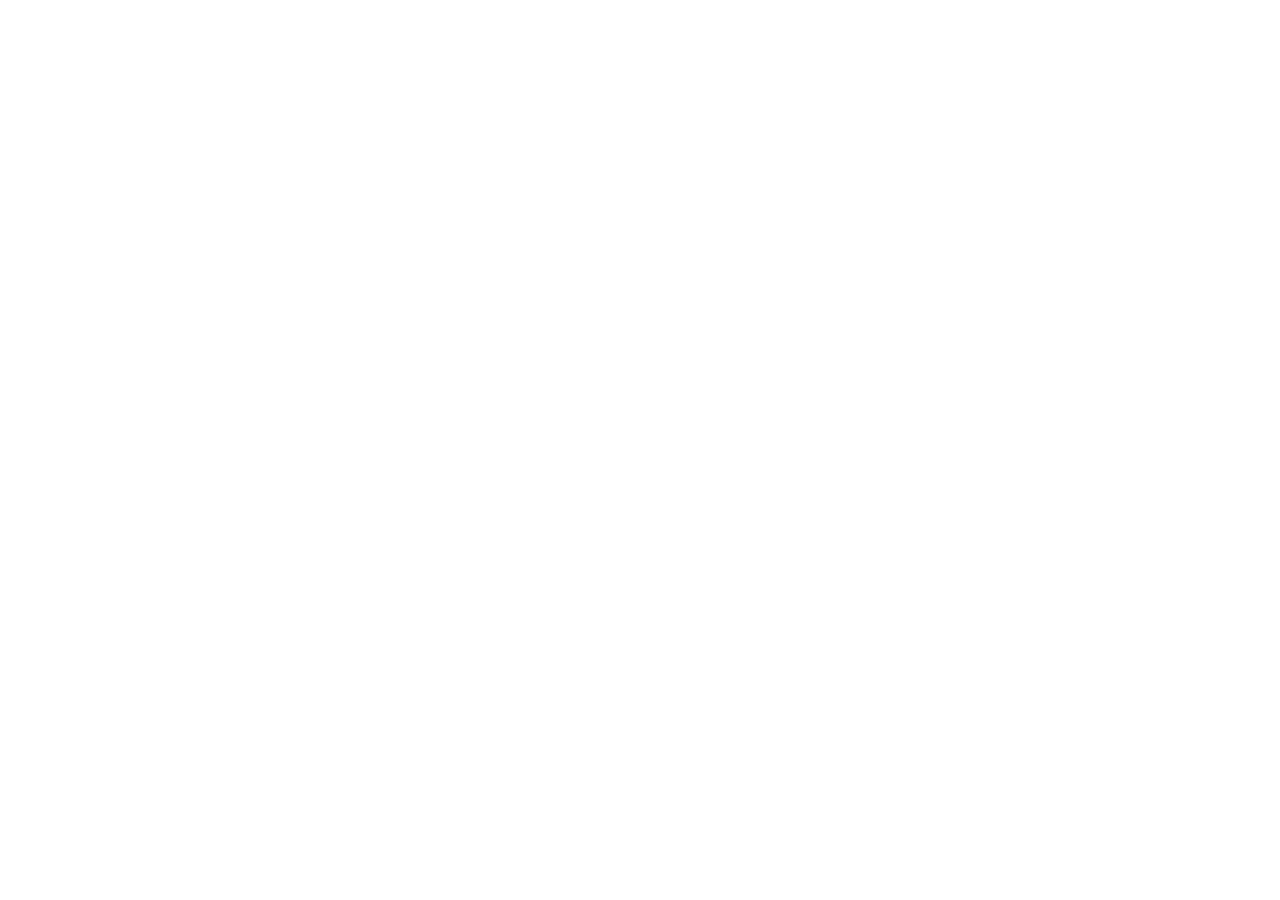
==== Souqly-SPA/index.html @ 8d8c2b0f "Auto-generated commit [ci skip]" ====
<!doctype html>
<html lang="en">
<head>
  <meta charset="utf-8">
  <title>Souqly</title>
  <base href="https://Ahmed-hussen.github.io/TESTGP">
  <meta name="viewport" content="width=device-width, initial-scale=1">
  <link rel="icon" type="image/x-icon" href="favicon.ico">
  <meta charset="UTF-8">

  <!-- Google Font -->
  <link rel="preconnect" href="https://fonts.gstatic.com">
  <style type="text/css">@font-face{font-family:'Almarai';font-style:normal;font-weight:300;font-display:swap;src:url(https://fonts.gstatic.com/s/almarai/v5/tssoApxBaigK_hnnS_anhns.woff) format('woff');}@font-face{font-family:'Almarai';font-style:normal;font-weight:300;font-display:swap;src:url(https://fonts.gstatic.com/s/almarai/v5/tssoApxBaigK_hnnS_antnqWo4z1oXk.woff2) format('woff2');unicode-range:U+0600-06FF, U+200C-200E, U+2010-2011, U+204F, U+2E41, U+FB50-FDFF, U+FE80-FEFC, U+0000-00FF, U+0131, U+0152-0153, U+02BB-02BC, U+02C6, U+02DA, U+02DC, U+2000-206F, U+2074, U+20AC, U+2122, U+2191, U+2193, U+2212, U+2215, U+FEFF, U+FFFD;}</style>  <!-- Css Styles -->
  <link rel="stylesheet" href="assets/css/bootstrap.min.css" type="text/css">
  <link rel="stylesheet" href="assets/css/font-awesome.min.css" type="text/css">
  <link rel="stylesheet" href="assets/css/themify-icons.css" type="text/css">
  <link rel="stylesheet" href="assets/css/elegant-icons.css" type="text/css">
  <link rel="stylesheet" href="assets/css/owl.carousel.min.css" type="text/css">
  <link rel="stylesheet" href="assets/css/nice-select.css" type="text/css">
  <link rel="stylesheet" href="assets/css/jquery-ui.min.css" type="text/css">
  <link rel="stylesheet" href="assets/css/slicknav.min.css" type="text/css">
  <link rel="stylesheet" href="assets/css/style.css" type="text/css">

<link rel="stylesheet" href="styles.7e6ecab0641d429985f8.css"></head>
<body>
  <div id="preloder">
    <div class="loader"></div>
</div>

  <app-root></app-root>



      <!-- Js Plugins -->
      <script src="assets/js/jquery-3.3.1.min.js"></script>
      <script src="assets/js/bootstrap.min.js"></script>
      <script src="assets/js/jquery-ui.min.js"></script>
      <script src="assets/js/jquery.countdown.min.js"></script>
      <script src="assets/js/jquery.nice-select.min.js"></script>
      <script src="assets/js/jquery.zoom.min.js"></script>
      <script src="assets/js/jquery.dd.min.js"></script>
      <script src="assets/js/jquery.slicknav.js"></script>
      <script src="assets/js/owl.carousel.min.js"></script>
      <script src="assets/js/main.js"></script>

<script src="runtime-es2015.a4dadbc03350107420a4.js" type="module"></script><script src="runtime-es5.a4dadbc03350107420a4.js" nomodule="" defer=""></script><script src="polyfills-es5.f86b6e64b346708f5b29.js" nomodule="" defer=""></script><script src="polyfills-es2015.387d40c09b6078570d9c.js" type="module"></script><script src="scripts.671617f0b93e0e3b26b5.js" defer=""></script><script src="main-es2015.150c7a10411a22633ca9.js" type="module"></script><script src="main-es5.150c7a10411a22633ca9.js" nomodule="" defer=""></script></body>
</html>
---- Souqly-SPA/assets/css/themify-icons.css ----
@font-face {
	font-family: 'themify';
	src:url('../fonts/themify.eot?-fvbane');
	src:url('../fonts/themify.eot?#iefix-fvbane') format('embedded-opentype'),
		url('../fonts/themify.woff?-fvbane') format('woff'),
		url('../fonts/themify.ttf?-fvbane') format('truetype'),
		url('../fonts/themify.svg?-fvbane#themify') format('svg');
	font-weight: normal;
	font-style: normal;
}

[class^="ti-"], [class*=" ti-"] {
	font-family: 'themify';
	speak: none;
	font-style: normal;
	font-weight: normal;
	font-variant: normal;
	text-transform: none;
	line-height: 1;

	/* Better Font Rendering =========== */
	-webkit-font-smoothing: antialiased;
	-moz-osx-font-smoothing: grayscale;
}

.ti-wand:before {
	content: "\e600";
}
.ti-volume:before {
	content: "\e601";
}
.ti-user:before {
	content: "\e602";
}
.ti-unlock:before {
	content: "\e603";
}
.ti-unlink:before {
	content: "\e604";
}
.ti-trash:before {
	content: "\e605";
}
.ti-thought:before {
	content: "\e606";
}
.ti-target:before {
	content: "\e607";
}
.ti-tag:before {
	content: "\e608";
}
.ti-tablet:before {
	content: "\e609";
}
.ti-star:before {
	content: "\e60a";
}
.ti-spray:before {
	content: "\e60b";
}
.ti-signal:before {
	content: "\e60c";
}
.ti-shopping-cart:before {
	content: "\e60d";
}
.ti-shopping-cart-full:before {
	content: "\e60e";
}
.ti-settings:before {
	content: "\e60f";
}
.ti-search:before {
	content: "\e610";
}
.ti-zoom-in:before {
	content: "\e611";
}
.ti-zoom-out:before {
	content: "\e612";
}
.ti-cut:before {
	content: "\e613";
}
.ti-ruler:before {
	content: "\e614";
}
.ti-ruler-pencil:before {
	content: "\e615";
}
.ti-ruler-alt:before {
	content: "\e616";
}
.ti-bookmark:before {
	content: "\e617";
}
.ti-bookmark-alt:before {
	content: "\e618";
}
.ti-reload:before {
	content: "\e619";
}
.ti-plus:before {
	content: "\e61a";
}
.ti-pin:before {
	content: "\e61b";
}
.ti-pencil:before {
	content: "\e61c";
}
.ti-pencil-alt:before {
	content: "\e61d";
}
.ti-paint-roller:before {
	content: "\e61e";
}
.ti-paint-bucket:before {
	content: "\e61f";
}
.ti-na:before {
	content: "\e620";
}
.ti-mobile:before {
	content: "\e621";
}
.ti-minus:before {
	content: "\e622";
}
.ti-medall:before {
	content: "\e623";
}
.ti-medall-alt:before {
	content: "\e624";
}
.ti-marker:before {
	content: "\e625";
}
.ti-marker-alt:before {
	content: "\e626";
}
.ti-arrow-up:before {
	content: "\e627";
}
.ti-arrow-right:before {
	content: "\e628";
}
.ti-arrow-left:before {
	content: "\e629";
}
.ti-arrow-down:before {
	content: "\e62a";
}
.ti-lock:before {
	content: "\e62b";
}
.ti-location-arrow:before {
	content: "\e62c";
}
.ti-link:before {
	content: "\e62d";
}
.ti-layout:before {
	content: "\e62e";
}
.ti-layers:before {
	content: "\e62f";
}
.ti-layers-alt:before {
	content: "\e630";
}
.ti-key:before {
	content: "\e631";
}
.ti-import:before {
	content: "\e632";
}
.ti-image:before {
	content: "\e633";
}
.ti-heart:before {
	content: "\e634";
}
.ti-heart-broken:before {
	content: "\e635";
}
.ti-hand-stop:before {
	content: "\e636";
}
.ti-hand-open:before {
	content: "\e637";
}
.ti-hand-drag:before {
	content: "\e638";
}
.ti-folder:before {
	content: "\e639";
}
.ti-flag:before {
	content: "\e63a";
}
.ti-flag-alt:before {
	content: "\e63b";
}
.ti-flag-alt-2:before {
	content: "\e63c";
}
.ti-eye:before {
	content: "\e63d";
}
.ti-export:before {
	content: "\e63e";
}
.ti-exchange-vertical:before {
	content: "\e63f";
}
.ti-desktop:before {
	content: "\e640";
}
.ti-cup:before {
	content: "\e641";
}
.ti-crown:before {
	content: "\e642";
}
.ti-comments:before {
	content: "\e643";
}
.ti-comment:before {
	content: "\e644";
}
.ti-comment-alt:before {
	content: "\e645";
}
.ti-close:before {
	content: "\e646";
}
.ti-clip:before {
	content: "\e647";
}
.ti-angle-up:before {
	content: "\e648";
}
.ti-angle-right:before {
	content: "\e649";
}
.ti-angle-left:before {
	content: "\e64a";
}
.ti-angle-down:before {
	content: "\e64b";
}
.ti-check:before {
	content: "\e64c";
}
.ti-check-box:before {
	content: "\e64d";
}
.ti-camera:before {
	content: "\e64e";
}
.ti-announcement:before {
	content: "\e64f";
}
.ti-brush:before {
	content: "\e650";
}
.ti-briefcase:before {
	content: "\e651";
}
.ti-bolt:before {
	content: "\e652";
}
.ti-bolt-alt:before {
	content: "\e653";
}
.ti-blackboard:before {
	content: "\e654";
}
.ti-bag:before {
	content: "\e655";
}
.ti-move:before {
	content: "\e656";
}
.ti-arrows-vertical:before {
	content: "\e657";
}
.ti-arrows-horizontal:before {
	content: "\e658";
}
.ti-fullscreen:before {
	content: "\e659";
}
.ti-arrow-top-right:before {
	content: "\e65a";
}
.ti-arrow-top-left:before {
	content: "\e65b";
}
.ti-arrow-circle-up:before {
	content: "\e65c";
}
.ti-arrow-circle-right:before {
	content: "\e65d";
}
.ti-arrow-circle-left:before {
	content: "\e65e";
}
.ti-arrow-circle-down:before {
	content: "\e65f";
}
.ti-angle-double-up:before {
	content: "\e660";
}
.ti-angle-double-right:before {
	content: "\e661";
}
.ti-angle-double-left:before {
	content: "\e662";
}
.ti-angle-double-down:before {
	content: "\e663";
}
.ti-zip:before {
	content: "\e664";
}
.ti-world:before {
	content: "\e665";
}
.ti-wheelchair:before {
	content: "\e666";
}
.ti-view-list:before {
	content: "\e667";
}
.ti-view-list-alt:before {
	content: "\e668";
}
.ti-view-grid:before {
	content: "\e669";
}
.ti-uppercase:before {
	content: "\e66a";
}
.ti-upload:before {
	content: "\e66b";
}
.ti-underline:before {
	content: "\e66c";
}
.ti-truck:before {
	content: "\e66d";
}
.ti-timer:before {
	content: "\e66e";
}
.ti-ticket:before {
	content: "\e66f";
}
.ti-thumb-up:before {
	content: "\e670";
}
.ti-thumb-down:before {
	content: "\e671";
}
.ti-text:before {
	content: "\e672";
}
.ti-stats-up:before {
	content: "\e673";
}
.ti-stats-down:before {
	content: "\e674";
}
.ti-split-v:before {
	content: "\e675";
}
.ti-split-h:before {
	content: "\e676";
}
.ti-smallcap:before {
	content: "\e677";
}
.ti-shine:before {
	content: "\e678";
}
.ti-shift-right:before {
	content: "\e679";
}
.ti-shift-left:before {
	content: "\e67a";
}
.ti-shield:before {
	content: "\e67b";
}
.ti-notepad:before {
	content: "\e67c";
}
.ti-server:before {
	content: "\e67d";
}
.ti-quote-right:before {
	content: "\e67e";
}
.ti-quote-left:before {
	content: "\e67f";
}
.ti-pulse:before {
	content: "\e680";
}
.ti-printer:before {
	content: "\e681";
}
.ti-power-off:before {
	content: "\e682";
}
.ti-plug:before {
	content: "\e683";
}
.ti-pie-chart:before {
	content: "\e684";
}
.ti-paragraph:before {
	content: "\e685";
}
.ti-panel:before {
	content: "\e686";
}
.ti-package:before {
	content: "\e687";
}
.ti-music:before {
	content: "\e688";
}
.ti-music-alt:before {
	content: "\e689";
}
.ti-mouse:before {
	content: "\e68a";
}
.ti-mouse-alt:before {
	content: "\e68b";
}
.ti-money:before {
	content: "\e68c";
}
.ti-microphone:before {
	content: "\e68d";
}
.ti-menu:before {
	content: "\e68e";
}
.ti-menu-alt:before {
	content: "\e68f";
}
.ti-map:before {
	content: "\e690";
}
.ti-map-alt:before {
	content: "\e691";
}
.ti-loop:before {
	content: "\e692";
}
.ti-location-pin:before {
	content: "\e693";
}
.ti-list:before {
	content: "\e694";
}
.ti-light-bulb:before {
	content: "\e695";
}
.ti-Italic:before {
	content: "\e696";
}
.ti-info:before {
	content: "\e697";
}
.ti-infinite:before {
	content: "\e698";
}
.ti-id-badge:before {
	content: "\e699";
}
.ti-hummer:before {
	content: "\e69a";
}
.ti-home:before {
	content: "\e69b";
}
.ti-help:before {
	content: "\e69c";
}
.ti-headphone:before {
	content: "\e69d";
}
.ti-harddrives:before {
	content: "\e69e";
}
.ti-harddrive:before {
	content: "\e69f";
}
.ti-gift:before {
	content: "\e6a0";
}
.ti-game:before {
	content: "\e6a1";
}
.ti-filter:before {
	content: "\e6a2";
}
.ti-files:before {
	content: "\e6a3";
}
.ti-file:before {
	content: "\e6a4";
}
.ti-eraser:before {
	content: "\e6a5";
}
.ti-envelope:before {
	content: "\e6a6";
}
.ti-download:before {
	content: "\e6a7";
}
.ti-direction:before {
	content: "\e6a8";
}
.ti-direction-alt:before {
	content: "\e6a9";
}
.ti-dashboard:before {
	content: "\e6aa";
}
.ti-control-stop:before {
	content: "\e6ab";
}
.ti-control-shuffle:before {
	content: "\e6ac";
}
.ti-control-play:before {
	content: "\e6ad";
}
.ti-control-pause:before {
	content: "\e6ae";
}
.ti-control-forward:before {
	content: "\e6af";
}
.ti-control-backward:before {
	content: "\e6b0";
}
.ti-cloud:before {
	content: "\e6b1";
}
.ti-cloud-up:before {
	content: "\e6b2";
}
.ti-cloud-down:before {
	content: "\e6b3";
}
.ti-clipboard:before {
	content: "\e6b4";
}
.ti-car:before {
	content: "\e6b5";
}
.ti-calendar:before {
	content: "\e6b6";
}
.ti-book:before {
	content: "\e6b7";
}
.ti-bell:before {
	content: "\e6b8";
}
.ti-basketball:before {
	content: "\e6b9";
}
.ti-bar-chart:before {
	content: "\e6ba";
}
.ti-bar-chart-alt:before {
	content: "\e6bb";
}
.ti-back-right:before {
	content: "\e6bc";
}
.ti-back-left:before {
	content: "\e6bd";
}
.ti-arrows-corner:before {
	content: "\e6be";
}
.ti-archive:before {
	content: "\e6bf";
}
.ti-anchor:before {
	content: "\e6c0";
}
.ti-align-right:before {
	content: "\e6c1";
}
.ti-align-left:before {
	content: "\e6c2";
}
.ti-align-justify:before {
	content: "\e6c3";
}
.ti-align-center:before {
	content: "\e6c4";
}
.ti-alert:before {
	content: "\e6c5";
}
.ti-alarm-clock:before {
	content: "\e6c6";
}
.ti-agenda:before {
	content: "\e6c7";
}
.ti-write:before {
	content: "\e6c8";
}
.ti-window:before {
	content: "\e6c9";
}
.ti-widgetized:before {
	content: "\e6ca";
}
.ti-widget:before {
	content: "\e6cb";
}
.ti-widget-alt:before {
	content: "\e6cc";
}
.ti-wallet:before {
	content: "\e6cd";
}
.ti-video-clapper:before {
	content: "\e6ce";
}
.ti-video-camera:before {
	content: "\e6cf";
}
.ti-vector:before {
	content: "\e6d0";
}
.ti-themify-logo:before {
	content: "\e6d1";
}
.ti-themify-favicon:before {
	content: "\e6d2";
}
.ti-themify-favicon-alt:before {
	content: "\e6d3";
}
.ti-support:before {
	content: "\e6d4";
}
.ti-stamp:before {
	content: "\e6d5";
}
.ti-split-v-alt:before {
	content: "\e6d6";
}
.ti-slice:before {
	content: "\e6d7";
}
.ti-shortcode:before {
	content: "\e6d8";
}
.ti-shift-right-alt:before {
	content: "\e6d9";
}
.ti-shift-left-alt:before {
	content: "\e6da";
}
.ti-ruler-alt-2:before {
	content: "\e6db";
}
.ti-receipt:before {
	content: "\e6dc";
}
.ti-pin2:before {
	content: "\e6dd";
}
.ti-pin-alt:before {
	content: "\e6de";
}
.ti-pencil-alt2:before {
	content: "\e6df";
}
.ti-palette:before {
	content: "\e6e0";
}
.ti-more:before {
	content: "\e6e1";
}
.ti-more-alt:before {
	content: "\e6e2";
}
.ti-microphone-alt:before {
	content: "\e6e3";
}
.ti-magnet:before {
	content: "\e6e4";
}
.ti-line-double:before {
	content: "\e6e5";
}
.ti-line-dotted:before {
	content: "\e6e6";
}
.ti-line-dashed:before {
	content: "\e6e7";
}
.ti-layout-width-full:before {
	content: "\e6e8";
}
.ti-layout-width-default:before {
	content: "\e6e9";
}
.ti-layout-width-default-alt:before {
	content: "\e6ea";
}
.ti-layout-tab:before {
	content: "\e6eb";
}
.ti-layout-tab-window:before {
	content: "\e6ec";
}
.ti-layout-tab-v:before {
	content: "\e6ed";
}
.ti-layout-tab-min:before {
	content: "\e6ee";
}
.ti-layout-slider:before {
	content: "\e6ef";
}
.ti-layout-slider-alt:before {
	content: "\e6f0";
}
.ti-layout-sidebar-right:before {
	content: "\e6f1";
}
.ti-layout-sidebar-none:before {
	content: "\e6f2";
}
.ti-layout-sidebar-left:before {
	content: "\e6f3";
}
.ti-layout-placeholder:before {
	content: "\e6f4";
}
.ti-layout-menu:before {
	content: "\e6f5";
}
.ti-layout-menu-v:before {
	content: "\e6f6";
}
.ti-layout-menu-separated:before {
	content: "\e6f7";
}
.ti-layout-menu-full:before {
	content: "\e6f8";
}
.ti-layout-media-right-alt:before {
	content: "\e6f9";
}
.ti-layout-media-right:before {
	content: "\e6fa";
}
.ti-layout-media-overlay:before {
	content: "\e6fb";
}
.ti-layout-media-overlay-alt:before {
	content: "\e6fc";
}
.ti-layout-media-overlay-alt-2:before {
	content: "\e6fd";
}
.ti-layout-media-left-alt:before {
	content: "\e6fe";
}
.ti-layout-media-left:before {
	content: "\e6ff";
}
.ti-layout-media-center-alt:before {
	content: "\e700";
}
.ti-layout-media-center:before {
	content: "\e701";
}
.ti-layout-list-thumb:before {
	content: "\e702";
}
.ti-layout-list-thumb-alt:before {
	content: "\e703";
}
.ti-layout-list-post:before {
	content: "\e704";
}
.ti-layout-list-large-image:before {
	content: "\e705";
}
.ti-layout-line-solid:before {
	content: "\e706";
}
.ti-layout-grid4:before {
	content: "\e707";
}
.ti-layout-grid3:before {
	content: "\e708";
}
.ti-layout-grid2:before {
	content: "\e709";
}
.ti-layout-grid2-thumb:before {
	content: "\e70a";
}
.ti-layout-cta-right:before {
	content: "\e70b";
}
.ti-layout-cta-left:before {
	content: "\e70c";
}
.ti-layout-cta-center:before {
	content: "\e70d";
}
.ti-layout-cta-btn-right:before {
	content: "\e70e";
}
.ti-layout-cta-btn-left:before {
	content: "\e70f";
}
.ti-layout-column4:before {
	content: "\e710";
}
.ti-layout-column3:before {
	content: "\e711";
}
.ti-layout-column2:before {
	content: "\e712";
}
.ti-layout-accordion-separated:before {
	content: "\e713";
}
.ti-layout-accordion-merged:before {
	content: "\e714";
}
.ti-layout-accordion-list:before {
	content: "\e715";
}
.ti-ink-pen:before {
	content: "\e716";
}
.ti-info-alt:before {
	content: "\e717";
}
.ti-help-alt:before {
	content: "\e718";
}
.ti-headphone-alt:before {
	content: "\e719";
}
.ti-hand-point-up:before {
	content: "\e71a";
}
.ti-hand-point-right:before {
	content: "\e71b";
}
.ti-hand-point-left:before {
	content: "\e71c";
}
.ti-hand-point-down:before {
	content: "\e71d";
}
.ti-gallery:before {
	content: "\e71e";
}
.ti-face-smile:before {
	content: "\e71f";
}
.ti-face-sad:before {
	content: "\e720";
}
.ti-credit-card:before {
	content: "\e721";
}
.ti-control-skip-forward:before {
	content: "\e722";
}
.ti-control-skip-backward:before {
	content: "\e723";
}
.ti-control-record:before {
	content: "\e724";
}
.ti-control-eject:before {
	content: "\e725";
}
.ti-comments-smiley:before {
	content: "\e726";
}
.ti-brush-alt:before {
	content: "\e727";
}
.ti-youtube:before {
	content: "\e728";
}
.ti-vimeo:before {
	content: "\e729";
}
.ti-twitter:before {
	content: "\e72a";
}
.ti-time:before {
	content: "\e72b";
}
.ti-tumblr:before {
	content: "\e72c";
}
.ti-skype:before {
	content: "\e72d";
}
.ti-share:before {
	content: "\e72e";
}
.ti-share-alt:before {
	content: "\e72f";
}
.ti-rocket:before {
	content: "\e730";
}
.ti-pinterest:before {
	content: "\e731";
}
.ti-new-window:before {
	content: "\e732";
}
.ti-microsoft:before {
	content: "\e733";
}
.ti-list-ol:before {
	content: "\e734";
}
.ti-linkedin:before {
	content: "\e735";
}
.ti-layout-sidebar-2:before {
	content: "\e736";
}
.ti-layout-grid4-alt:before {
	content: "\e737";
}
.ti-layout-grid3-alt:before {
	content: "\e738";
}
.ti-layout-grid2-alt:before {
	content: "\e739";
}
.ti-layout-column4-alt:before {
	content: "\e73a";
}
.ti-layout-column3-alt:before {
	content: "\e73b";
}
.ti-layout-column2-alt:before {
	content: "\e73c";
}
.ti-instagram:before {
	content: "\e73d";
}
.ti-google:before {
	content: "\e73e";
}
.ti-github:before {
	content: "\e73f";
}
.ti-flickr:before {
	content: "\e740";
}
.ti-facebook:before {
	content: "\e741";
}
.ti-dropbox:before {
	content: "\e742";
}
.ti-dribbble:before {
	content: "\e743";
}
.ti-apple:before {
	content: "\e744";
}
.ti-android:before {
	content: "\e745";
}
.ti-save:before {
	content: "\e746";
}
.ti-save-alt:before {
	content: "\e747";
}
.ti-yahoo:before {
	content: "\e748";
}
.ti-wordpress:before {
	content: "\e749";
}
.ti-vimeo-alt:before {
	content: "\e74a";
}
.ti-twitter-alt:before {
	content: "\e74b";
}
.ti-tumblr-alt:before {
	content: "\e74c";
}
.ti-trello:before {
	content: "\e74d";
}
.ti-stack-overflow:before {
	content: "\e74e";
}
.ti-soundcloud:before {
	content: "\e74f";
}
.ti-sharethis:before {
	content: "\e750";
}
.ti-sharethis-alt:before {
	content: "\e751";
}
.ti-reddit:before {
	content: "\e752";
}
.ti-pinterest-alt:before {
	content: "\e753";
}
.ti-microsoft-alt:before {
	content: "\e754";
}
.ti-linux:before {
	content: "\e755";
}
.ti-jsfiddle:before {
	content: "\e756";
}
.ti-joomla:before {
	content: "\e757";
}
.ti-html5:before {
	content: "\e758";
}
.ti-flickr-alt:before {
	content: "\e759";
}
.ti-email:before {
	content: "\e75a";
}
.ti-drupal:before {
	content: "\e75b";
}
.ti-dropbox-alt:before {
	content: "\e75c";
}
.ti-css3:before {
	content: "\e75d";
}
.ti-rss:before {
	content: "\e75e";
}
.ti-rss-alt:before {
	content: "\e75f";
}
---- Souqly-SPA/assets/css/elegant-icons.css ----
@font-face {
	font-family: 'ElegantIcons';
	src:url('../fonts/ElegantIcons.eot');
	src:url('../fonts/ElegantIcons.eot?#iefix') format('embedded-opentype'),
		url('../fonts/ElegantIcons.woff') format('woff'),
		url('../fonts/ElegantIcons.ttf') format('truetype'),
		url('../fonts/ElegantIcons.svg#ElegantIcons') format('svg');
	font-weight: normal;
	font-style: normal;
}

/* Use the following CSS code if you want to use data attributes for inserting your icons */
[data-icon]:before {
	font-family: 'ElegantIcons';
	content: attr(data-icon);
	speak: none;
	font-weight: normal;
	font-variant: normal;
	text-transform: none;
	line-height: 1;
	-webkit-font-smoothing: antialiased;
	-moz-osx-font-smoothing: grayscale;
}

/* Use the following CSS code if you want to have a class per icon */
/*
Instead of a list of all class selectors,
you can use the generic selector below, but it's slower:
[class*="your-class-prefix"] {
*/
.arrow_up, .arrow_down, .arrow_left, .arrow_right, .arrow_left-up, .arrow_right-up, .arrow_right-down, .arrow_left-down, .arrow-up-down, .arrow_up-down_alt, .arrow_left-right_alt, .arrow_left-right, .arrow_expand_alt2, .arrow_expand_alt, .arrow_condense, .arrow_expand, .arrow_move, .arrow_carrot-up, .arrow_carrot-down, .arrow_carrot-left, .arrow_carrot-right, .arrow_carrot-2up, .arrow_carrot-2down, .arrow_carrot-2left, .arrow_carrot-2right, .arrow_carrot-up_alt2, .arrow_carrot-down_alt2, .arrow_carrot-left_alt2, .arrow_carrot-right_alt2, .arrow_carrot-2up_alt2, .arrow_carrot-2down_alt2, .arrow_carrot-2left_alt2, .arrow_carrot-2right_alt2, .arrow_triangle-up, .arrow_triangle-down, .arrow_triangle-left, .arrow_triangle-right, .arrow_triangle-up_alt2, .arrow_triangle-down_alt2, .arrow_triangle-left_alt2, .arrow_triangle-right_alt2, .arrow_back, .icon_minus-06, .icon_plus, .icon_close, .icon_check, .icon_minus_alt2, .icon_plus_alt2, .icon_close_alt2, .icon_check_alt2, .icon_zoom-out_alt, .icon_zoom-in_alt, .icon_search, .icon_box-empty, .icon_box-selected, .icon_minus-box, .icon_plus-box, .icon_box-checked, .icon_circle-empty, .icon_circle-slelected, .icon_stop_alt2, .icon_stop, .icon_pause_alt2, .icon_pause, .icon_menu, .icon_menu-square_alt2, .icon_menu-circle_alt2, .icon_ul, .icon_ol, .icon_adjust-horiz, .icon_adjust-vert, .icon_document_alt, .icon_documents_alt, .icon_pencil, .icon_pencil-edit_alt, .icon_pencil-edit, .icon_folder-alt, .icon_folder-open_alt, .icon_folder-add_alt, .icon_info_alt, .icon_error-oct_alt, .icon_error-circle_alt, .icon_error-triangle_alt, .icon_question_alt2, .icon_question, .icon_comment_alt, .icon_chat_alt, .icon_vol-mute_alt, .icon_volume-low_alt, .icon_volume-high_alt, .icon_quotations, .icon_quotations_alt2, .icon_clock_alt, .icon_lock_alt, .icon_lock-open_alt, .icon_key_alt, .icon_cloud_alt, .icon_cloud-upload_alt, .icon_cloud-download_alt, .icon_image, .icon_images, .icon_lightbulb_alt, .icon_gift_alt, .icon_house_alt, .icon_genius, .icon_mobile, .icon_tablet, .icon_laptop, .icon_desktop, .icon_camera_alt, .icon_mail_alt, .icon_cone_alt, .icon_ribbon_alt, .icon_bag_alt, .icon_creditcard, .icon_cart_alt, .icon_paperclip, .icon_tag_alt, .icon_tags_alt, .icon_trash_alt, .icon_cursor_alt, .icon_mic_alt, .icon_compass_alt, .icon_pin_alt, .icon_pushpin_alt, .icon_map_alt, .icon_drawer_alt, .icon_toolbox_alt, .icon_book_alt, .icon_calendar, .icon_film, .icon_table, .icon_contacts_alt, .icon_headphones, .icon_lifesaver, .icon_piechart, .icon_refresh, .icon_link_alt, .icon_link, .icon_loading, .icon_blocked, .icon_archive_alt, .icon_heart_alt, .icon_star_alt, .icon_star-half_alt, .icon_star, .icon_star-half, .icon_tools, .icon_tool, .icon_cog, .icon_cogs, .arrow_up_alt, .arrow_down_alt, .arrow_left_alt, .arrow_right_alt, .arrow_left-up_alt, .arrow_right-up_alt, .arrow_right-down_alt, .arrow_left-down_alt, .arrow_condense_alt, .arrow_expand_alt3, .arrow_carrot_up_alt, .arrow_carrot-down_alt, .arrow_carrot-left_alt, .arrow_carrot-right_alt, .arrow_carrot-2up_alt, .arrow_carrot-2dwnn_alt, .arrow_carrot-2left_alt, .arrow_carrot-2right_alt, .arrow_triangle-up_alt, .arrow_triangle-down_alt, .arrow_triangle-left_alt, .arrow_triangle-right_alt, .icon_minus_alt, .icon_plus_alt, .icon_close_alt, .icon_check_alt, .icon_zoom-out, .icon_zoom-in, .icon_stop_alt, .icon_menu-square_alt, .icon_menu-circle_alt, .icon_document, .icon_documents, .icon_pencil_alt, .icon_folder, .icon_folder-open, .icon_folder-add, .icon_folder_upload, .icon_folder_download, .icon_info, .icon_error-circle, .icon_error-oct, .icon_error-triangle, .icon_question_alt, .icon_comment, .icon_chat, .icon_vol-mute, .icon_volume-low, .icon_volume-high, .icon_quotations_alt, .icon_clock, .icon_lock, .icon_lock-open, .icon_key, .icon_cloud, .icon_cloud-upload, .icon_cloud-download, .icon_lightbulb, .icon_gift, .icon_house, .icon_camera, .icon_mail, .icon_cone, .icon_ribbon, .icon_bag, .icon_cart, .icon_tag, .icon_tags, .icon_trash, .icon_cursor, .icon_mic, .icon_compass, .icon_pin, .icon_pushpin, .icon_map, .icon_drawer, .icon_toolbox, .icon_book, .icon_contacts, .icon_archive, .icon_heart, .icon_profile, .icon_group, .icon_grid-2x2, .icon_grid-3x3, .icon_music, .icon_pause_alt, .icon_phone, .icon_upload, .icon_download, .social_facebook, .social_twitter, .social_pinterest, .social_googleplus, .social_tumblr, .social_tumbleupon, .social_wordpress, .social_instagram, .social_dribbble, .social_vimeo, .social_linkedin, .social_rss, .social_deviantart, .social_share, .social_myspace, .social_skype, .social_youtube, .social_picassa, .social_googledrive, .social_flickr, .social_blogger, .social_spotify, .social_delicious, .social_facebook_circle, .social_twitter_circle, .social_pinterest_circle, .social_googleplus_circle, .social_tumblr_circle, .social_stumbleupon_circle, .social_wordpress_circle, .social_instagram_circle, .social_dribbble_circle, .social_vimeo_circle, .social_linkedin_circle, .social_rss_circle, .social_deviantart_circle, .social_share_circle, .social_myspace_circle, .social_skype_circle, .social_youtube_circle, .social_picassa_circle, .social_googledrive_alt2, .social_flickr_circle, .social_blogger_circle, .social_spotify_circle, .social_delicious_circle, .social_facebook_square, .social_twitter_square, .social_pinterest_square, .social_googleplus_square, .social_tumblr_square, .social_stumbleupon_square, .social_wordpress_square, .social_instagram_square, .social_dribbble_square, .social_vimeo_square, .social_linkedin_square, .social_rss_square, .social_deviantart_square, .social_share_square, .social_myspace_square, .social_skype_square, .social_youtube_square, .social_picassa_square, .social_googledrive_square, .social_flickr_square, .social_blogger_square, .social_spotify_square, .social_delicious_square, .icon_printer, .icon_calulator, .icon_building, .icon_floppy, .icon_drive, .icon_search-2, .icon_id, .icon_id-2, .icon_puzzle, .icon_like, .icon_dislike, .icon_mug, .icon_currency, .icon_wallet, .icon_pens, .icon_easel, .icon_flowchart, .icon_datareport, .icon_briefcase, .icon_shield, .icon_percent, .icon_globe, .icon_globe-2, .icon_target, .icon_hourglass, .icon_balance, .icon_rook, .icon_printer-alt, .icon_calculator_alt, .icon_building_alt, .icon_floppy_alt, .icon_drive_alt, .icon_search_alt, .icon_id_alt, .icon_id-2_alt, .icon_puzzle_alt, .icon_like_alt, .icon_dislike_alt, .icon_mug_alt, .icon_currency_alt, .icon_wallet_alt, .icon_pens_alt, .icon_easel_alt, .icon_flowchart_alt, .icon_datareport_alt, .icon_briefcase_alt, .icon_shield_alt, .icon_percent_alt, .icon_globe_alt, .icon_clipboard {
	font-family: 'ElegantIcons';
	speak: none;
	font-style: normal;
	font-weight: normal;
	font-variant: normal;
	text-transform: none;
	line-height: 1;
	-webkit-font-smoothing: antialiased;
}
.arrow_up:before {
	content: "\21";
}
.arrow_down:before {
	content: "\22";
}
.arrow_left:before {
	content: "\23";
}
.arrow_right:before {
	content: "\24";
}
.arrow_left-up:before {
	content: "\25";
}
.arrow_right-up:before {
	content: "\26";
}
.arrow_right-down:before {
	content: "\27";
}
.arrow_left-down:before {
	content: "\28";
}
.arrow-up-down:before {
	content: "\29";
}
.arrow_up-down_alt:before {
	content: "\2a";
}
.arrow_left-right_alt:before {
	content: "\2b";
}
.arrow_left-right:before {
	content: "\2c";
}
.arrow_expand_alt2:before {
	content: "\2d";
}
.arrow_expand_alt:before {
	content: "\2e";
}
.arrow_condense:before {
	content: "\2f";
}
.arrow_expand:before {
	content: "\30";
}
.arrow_move:before {
	content: "\31";
}
.arrow_carrot-up:before {
	content: "\32";
}
.arrow_carrot-down:before {
	content: "\33";
}
.arrow_carrot-left:before {
	content: "\34";
}
.arrow_carrot-right:before {
	content: "\35";
}
.arrow_carrot-2up:before {
	content: "\36";
}
.arrow_carrot-2down:before {
	content: "\37";
}
.arrow_carrot-2left:before {
	content: "\38";
}
.arrow_carrot-2right:before {
	content: "\39";
}
.arrow_carrot-up_alt2:before {
	content: "\3a";
}
.arrow_carrot-down_alt2:before {
	content: "\3b";
}
.arrow_carrot-left_alt2:before {
	content: "\3c";
}
.arrow_carrot-right_alt2:before {
	content: "\3d";
}
.arrow_carrot-2up_alt2:before {
	content: "\3e";
}
.arrow_carrot-2down_alt2:before {
	content: "\3f";
}
.arrow_carrot-2left_alt2:before {
	content: "\40";
}
.arrow_carrot-2right_alt2:before {
	content: "\41";
}
.arrow_triangle-up:before {
	content: "\42";
}
.arrow_triangle-down:before {
	content: "\43";
}
.arrow_triangle-left:before {
	content: "\44";
}
.arrow_triangle-right:before {
	content: "\45";
}
.arrow_triangle-up_alt2:before {
	content: "\46";
}
.arrow_triangle-down_alt2:before {
	content: "\47";
}
.arrow_triangle-left_alt2:before {
	content: "\48";
}
.arrow_triangle-right_alt2:before {
	content: "\49";
}
.arrow_back:before {
	content: "\4a";
}
.icon_minus-06:before {
	content: "\4b";
}
.icon_plus:before {
	content: "\4c";
}
.icon_close:before {
	content: "\4d";
}
.icon_check:before {
	content: "\4e";
}
.icon_minus_alt2:before {
	content: "\4f";
}
.icon_plus_alt2:before {
	content: "\50";
}
.icon_close_alt2:before {
	content: "\51";
}
.icon_check_alt2:before {
	content: "\52";
}
.icon_zoom-out_alt:before {
	content: "\53";
}
.icon_zoom-in_alt:before {
	content: "\54";
}
.icon_search:before {
	content: "\55";
}
.icon_box-empty:before {
	content: "\56";
}
.icon_box-selected:before {
	content: "\57";
}
.icon_minus-box:before {
	content: "\58";
}
.icon_plus-box:before {
	content: "\59";
}
.icon_box-checked:before {
	content: "\5a";
}
.icon_circle-empty:before {
	content: "\5b";
}
.icon_circle-slelected:before {
	content: "\5c";
}
.icon_stop_alt2:before {
	content: "\5d";
}
.icon_stop:before {
	content: "\5e";
}
.icon_pause_alt2:before {
	content: "\5f";
}
.icon_pause:before {
	content: "\60";
}
.icon_menu:before {
	content: "\61";
}
.icon_menu-square_alt2:before {
	content: "\62";
}
.icon_menu-circle_alt2:before {
	content: "\63";
}
.icon_ul:before {
	content: "\64";
}
.icon_ol:before {
	content: "\65";
}
.icon_adjust-horiz:before {
	content: "\66";
}
.icon_adjust-vert:before {
	content: "\67";
}
.icon_document_alt:before {
	content: "\68";
}
.icon_documents_alt:before {
	content: "\69";
}
.icon_pencil:before {
	content: "\6a";
}
.icon_pencil-edit_alt:before {
	content: "\6b";
}
.icon_pencil-edit:before {
	content: "\6c";
}
.icon_folder-alt:before {
	content: "\6d";
}
.icon_folder-open_alt:before {
	content: "\6e";
}
.icon_folder-add_alt:before {
	content: "\6f";
}
.icon_info_alt:before {
	content: "\70";
}
.icon_error-oct_alt:before {
	content: "\71";
}
.icon_error-circle_alt:before {
	content: "\72";
}
.icon_error-triangle_alt:before {
	content: "\73";
}
.icon_question_alt2:before {
	content: "\74";
}
.icon_question:before {
	content: "\75";
}
.icon_comment_alt:before {
	content: "\76";
}
.icon_chat_alt:before {
	content: "\77";
}
.icon_vol-mute_alt:before {
	content: "\78";
}
.icon_volume-low_alt:before {
	content: "\79";
}
.icon_volume-high_alt:before {
	content: "\7a";
}
.icon_quotations:before {
	content: "\7b";
}
.icon_quotations_alt2:before {
	content: "\7c";
}
.icon_clock_alt:before {
	content: "\7d";
}
.icon_lock_alt:before {
	content: "\7e";
}
.icon_lock-open_alt:before {
	content: "\e000";
}
.icon_key_alt:before {
	content: "\e001";
}
.icon_cloud_alt:before {
	content: "\e002";
}
.icon_cloud-upload_alt:before {
	content: "\e003";
}
.icon_cloud-download_alt:before {
	content: "\e004";
}
.icon_image:before {
	content: "\e005";
}
.icon_images:before {
	content: "\e006";
}
.icon_lightbulb_alt:before {
	content: "\e007";
}
.icon_gift_alt:before {
	content: "\e008";
}
.icon_house_alt:before {
	content: "\e009";
}
.icon_genius:before {
	content: "\e00a";
}
.icon_mobile:before {
	content: "\e00b";
}
.icon_tablet:before {
	content: "\e00c";
}
.icon_laptop:before {
	content: "\e00d";
}
.icon_desktop:before {
	content: "\e00e";
}
.icon_camera_alt:before {
	content: "\e00f";
}
.icon_mail_alt:before {
	content: "\e010";
}
.icon_cone_alt:before {
	content: "\e011";
}
.icon_ribbon_alt:before {
	content: "\e012";
}
.icon_bag_alt:before {
	content: "\e013";
}
.icon_creditcard:before {
	content: "\e014";
}
.icon_cart_alt:before {
	content: "\e015";
}
.icon_paperclip:before {
	content: "\e016";
}
.icon_tag_alt:before {
	content: "\e017";
}
.icon_tags_alt:before {
	content: "\e018";
}
.icon_trash_alt:before {
	content: "\e019";
}
.icon_cursor_alt:before {
	content: "\e01a";
}
.icon_mic_alt:before {
	content: "\e01b";
}
.icon_compass_alt:before {
	content: "\e01c";
}
.icon_pin_alt:before {
	content: "\e01d";
}
.icon_pushpin_alt:before {
	content: "\e01e";
}
.icon_map_alt:before {
	content: "\e01f";
}
.icon_drawer_alt:before {
	content: "\e020";
}
.icon_toolbox_alt:before {
	content: "\e021";
}
.icon_book_alt:before {
	content: "\e022";
}
.icon_calendar:before {
	content: "\e023";
}
.icon_film:before {
	content: "\e024";
}
.icon_table:before {
	content: "\e025";
}
.icon_contacts_alt:before {
	content: "\e026";
}
.icon_headphones:before {
	content: "\e027";
}
.icon_lifesaver:before {
	content: "\e028";
}
.icon_piechart:before {
	content: "\e029";
}
.icon_refresh:before {
	content: "\e02a";
}
.icon_link_alt:before {
	content: "\e02b";
}
.icon_link:before {
	content: "\e02c";
}
.icon_loading:before {
	content: "\e02d";
}
.icon_blocked:before {
	content: "\e02e";
}
.icon_archive_alt:before {
	content: "\e02f";
}
.icon_heart_alt:before {
	content: "\e030";
}
.icon_star_alt:before {
	content: "\e031";
}
.icon_star-half_alt:before {
	content: "\e032";
}
.icon_star:before {
	content: "\e033";
}
.icon_star-half:before {
	content: "\e034";
}
.icon_tools:before {
	content: "\e035";
}
.icon_tool:before {
	content: "\e036";
}
.icon_cog:before {
	content: "\e037";
}
.icon_cogs:before {
	content: "\e038";
}
.arrow_up_alt:before {
	content: "\e039";
}
.arrow_down_alt:before {
	content: "\e03a";
}
.arrow_left_alt:before {
	content: "\e03b";
}
.arrow_right_alt:before {
	content: "\e03c";
}
.arrow_left-up_alt:before {
	content: "\e03d";
}
.arrow_right-up_alt:before {
	content: "\e03e";
}
.arrow_right-down_alt:before {
	content: "\e03f";
}
.arrow_left-down_alt:before {
	content: "\e040";
}
.arrow_condense_alt:before {
	content: "\e041";
}
.arrow_expand_alt3:before {
	content: "\e042";
}
.arrow_carrot_up_alt:before {
	content: "\e043";
}
.arrow_carrot-down_alt:before {
	content: "\e044";
}
.arrow_carrot-left_alt:before {
	content: "\e045";
}
.arrow_carrot-right_alt:before {
	content: "\e046";
}
.arrow_carrot-2up_alt:before {
	content: "\e047";
}
.arrow_carrot-2dwnn_alt:before {
	content: "\e048";
}
.arrow_carrot-2left_alt:before {
	content: "\e049";
}
.arrow_carrot-2right_alt:before {
	content: "\e04a";
}
.arrow_triangle-up_alt:before {
	content: "\e04b";
}
.arrow_triangle-down_alt:before {
	content: "\e04c";
}
.arrow_triangle-left_alt:before {
	content: "\e04d";
}
.arrow_triangle-right_alt:before {
	content: "\e04e";
}
.icon_minus_alt:before {
	content: "\e04f";
}
.icon_plus_alt:before {
	content: "\e050";
}
.icon_close_alt:before {
	content: "\e051";
}
.icon_check_alt:before {
	content: "\e052";
}
.icon_zoom-out:before {
	content: "\e053";
}
.icon_zoom-in:before {
	content: "\e054";
}
.icon_stop_alt:before {
	content: "\e055";
}
.icon_menu-square_alt:before {
	content: "\e056";
}
.icon_menu-circle_alt:before {
	content: "\e057";
}
.icon_document:before {
	content: "\e058";
}
.icon_documents:before {
	content: "\e059";
}
.icon_pencil_alt:before {
	content: "\e05a";
}
.icon_folder:before {
	content: "\e05b";
}
.icon_folder-open:before {
	content: "\e05c";
}
.icon_folder-add:before {
	content: "\e05d";
}
.icon_folder_upload:before {
	content: "\e05e";
}
.icon_folder_download:before {
	content: "\e05f";
}
.icon_info:before {
	content: "\e060";
}
.icon_error-circle:before {
	content: "\e061";
}
.icon_error-oct:before {
	content: "\e062";
}
.icon_error-triangle:before {
	content: "\e063";
}
.icon_question_alt:before {
	content: "\e064";
}
.icon_comment:before {
	content: "\e065";
}
.icon_chat:before {
	content: "\e066";
}
.icon_vol-mute:before {
	content: "\e067";
}
.icon_volume-low:before {
	content: "\e068";
}
.icon_volume-high:before {
	content: "\e069";
}
.icon_quotations_alt:before {
	content: "\e06a";
}
.icon_clock:before {
	content: "\e06b";
}
.icon_lock:before {
	content: "\e06c";
}
.icon_lock-open:before {
	content: "\e06d";
}
.icon_key:before {
	content: "\e06e";
}
.icon_cloud:before {
	content: "\e06f";
}
.icon_cloud-upload:before {
	content: "\e070";
}
.icon_cloud-download:before {
	content: "\e071";
}
.icon_lightbulb:before {
	content: "\e072";
}
.icon_gift:before {
	content: "\e073";
}
.icon_house:before {
	content: "\e074";
}
.icon_camera:before {
	content: "\e075";
}
.icon_mail:before {
	content: "\e076";
}
.icon_cone:before {
	content: "\e077";
}
.icon_ribbon:before {
	content: "\e078";
}
.icon_bag:before {
	content: "\e079";
}
.icon_cart:before {
	content: "\e07a";
}
.icon_tag:before {
	content: "\e07b";
}
.icon_tags:before {
	content: "\e07c";
}
.icon_trash:before {
	content: "\e07d";
}
.icon_cursor:before {
	content: "\e07e";
}
.icon_mic:before {
	content: "\e07f";
}
.icon_compass:before {
	content: "\e080";
}
.icon_pin:before {
	content: "\e081";
}
.icon_pushpin:before {
	content: "\e082";
}
.icon_map:before {
	content: "\e083";
}
.icon_drawer:before {
	content: "\e084";
}
.icon_toolbox:before {
	content: "\e085";
}
.icon_book:before {
	content: "\e086";
}
.icon_contacts:before {
	content: "\e087";
}
.icon_archive:before {
	content: "\e088";
}
.icon_heart:before {
	content: "\e089";
}
.icon_profile:before {
	content: "\e08a";
}
.icon_group:before {
	content: "\e08b";
}
.icon_grid-2x2:before {
	content: "\e08c";
}
.icon_grid-3x3:before {
	content: "\e08d";
}
.icon_music:before {
	content: "\e08e";
}
.icon_pause_alt:before {
	content: "\e08f";
}
.icon_phone:before {
	content: "\e090";
}
.icon_upload:before {
	content: "\e091";
}
.icon_download:before {
	content: "\e092";
}
.social_facebook:before {
	content: "\e093";
}
.social_twitter:before {
	content: "\e094";
}
.social_pinterest:before {
	content: "\e095";
}
.social_googleplus:before {
	content: "\e096";
}
.social_tumblr:before {
	content: "\e097";
}
.social_tumbleupon:before {
	content: "\e098";
}
.social_wordpress:before {
	content: "\e099";
}
.social_instagram:before {
	content: "\e09a";
}
.social_dribbble:before {
	content: "\e09b";
}
.social_vimeo:before {
	content: "\e09c";
}
.social_linkedin:before {
	content: "\e09d";
}
.social_rss:before {
	content: "\e09e";
}
.social_deviantart:before {
	content: "\e09f";
}
.social_share:before {
	content: "\e0a0";
}
.social_myspace:before {
	content: "\e0a1";
}
.social_skype:before {
	content: "\e0a2";
}
.social_youtube:before {
	content: "\e0a3";
}
.social_picassa:before {
	content: "\e0a4";
}
.social_googledrive:before {
	content: "\e0a5";
}
.social_flickr:before {
	content: "\e0a6";
}
.social_blogger:before {
	content: "\e0a7";
}
.social_spotify:before {
	content: "\e0a8";
}
.social_delicious:before {
	content: "\e0a9";
}
.social_facebook_circle:before {
	content: "\e0aa";
}
.social_twitter_circle:before {
	content: "\e0ab";
}
.social_pinterest_circle:before {
	content: "\e0ac";
}
.social_googleplus_circle:before {
	content: "\e0ad";
}
.social_tumblr_circle:before {
	content: "\e0ae";
}
.social_stumbleupon_circle:before {
	content: "\e0af";
}
.social_wordpress_circle:before {
	content: "\e0b0";
}
.social_instagram_circle:before {
	content: "\e0b1";
}
.social_dribbble_circle:before {
	content: "\e0b2";
}
.social_vimeo_circle:before {
	content: "\e0b3";
}
.social_linkedin_circle:before {
	content: "\e0b4";
}
.social_rss_circle:before {
	content: "\e0b5";
}
.social_deviantart_circle:before {
	content: "\e0b6";
}
.social_share_circle:before {
	content: "\e0b7";
}
.social_myspace_circle:before {
	content: "\e0b8";
}
.social_skype_circle:before {
	content: "\e0b9";
}
.social_youtube_circle:before {
	content: "\e0ba";
}
.social_picassa_circle:before {
	content: "\e0bb";
}
.social_googledrive_alt2:before {
	content: "\e0bc";
}
.social_flickr_circle:before {
	content: "\e0bd";
}
.social_blogger_circle:before {
	content: "\e0be";
}
.social_spotify_circle:before {
	content: "\e0bf";
}
.social_delicious_circle:before {
	content: "\e0c0";
}
.social_facebook_square:before {
	content: "\e0c1";
}
.social_twitter_square:before {
	content: "\e0c2";
}
.social_pinterest_square:before {
	content: "\e0c3";
}
.social_googleplus_square:before {
	content: "\e0c4";
}
.social_tumblr_square:before {
	content: "\e0c5";
}
.social_stumbleupon_square:before {
	content: "\e0c6";
}
.social_wordpress_square:before {
	content: "\e0c7";
}
.social_instagram_square:before {
	content: "\e0c8";
}
.social_dribbble_square:before {
	content: "\e0c9";
}
.social_vimeo_square:before {
	content: "\e0ca";
}
.social_linkedin_square:before {
	content: "\e0cb";
}
.social_rss_square:before {
	content: "\e0cc";
}
.social_deviantart_square:before {
	content: "\e0cd";
}
.social_share_square:before {
	content: "\e0ce";
}
.social_myspace_square:before {
	content: "\e0cf";
}
.social_skype_square:before {
	content: "\e0d0";
}
.social_youtube_square:before {
	content: "\e0d1";
}
.social_picassa_square:before {
	content: "\e0d2";
}
.social_googledrive_square:before {
	content: "\e0d3";
}
.social_flickr_square:before {
	content: "\e0d4";
}
.social_blogger_square:before {
	content: "\e0d5";
}
.social_spotify_square:before {
	content: "\e0d6";
}
.social_delicious_square:before {
	content: "\e0d7";
}
.icon_printer:before {
	content: "\e103";
}
.icon_calulator:before {
	content: "\e0ee";
}
.icon_building:before {
	content: "\e0ef";
}
.icon_floppy:before {
	content: "\e0e8";
}
.icon_drive:before {
	content: "\e0ea";
}
.icon_search-2:before {
	content: "\e101";
}
.icon_id:before {
	content: "\e107";
}
.icon_id-2:before {
	content: "\e108";
}
.icon_puzzle:before {
	content: "\e102";
}
.icon_like:before {
	content: "\e106";
}
.icon_dislike:before {
	content: "\e0eb";
}
.icon_mug:before {
	content: "\e105";
}
.icon_currency:before {
	content: "\e0ed";
}
.icon_wallet:before {
	content: "\e100";
}
.icon_pens:before {
	content: "\e104";
}
.icon_easel:before {
	content: "\e0e9";
}
.icon_flowchart:before {
	content: "\e109";
}
.icon_datareport:before {
	content: "\e0ec";
}
.icon_briefcase:before {
	content: "\e0fe";
}
.icon_shield:before {
	content: "\e0f6";
}
.icon_percent:before {
	content: "\e0fb";
}
.icon_globe:before {
	content: "\e0e2";
}
.icon_globe-2:before {
	content: "\e0e3";
}
.icon_target:before {
	content: "\e0f5";
}
.icon_hourglass:before {
	content: "\e0e1";
}
.icon_balance:before {
	content: "\e0ff";
}
.icon_rook:before {
	content: "\e0f8";
}
.icon_printer-alt:before {
	content: "\e0fa";
}
.icon_calculator_alt:before {
	content: "\e0e7";
}
.icon_building_alt:before {
	content: "\e0fd";
}
.icon_floppy_alt:before {
	content: "\e0e4";
}
.icon_drive_alt:before {
	content: "\e0e5";
}
.icon_search_alt:before {
	content: "\e0f7";
}
.icon_id_alt:before {
	content: "\e0e0";
}
.icon_id-2_alt:before {
	content: "\e0fc";
}
.icon_puzzle_alt:before {
	content: "\e0f9";
}
.icon_like_alt:before {
	content: "\e0dd";
}
.icon_dislike_alt:before {
	content: "\e0f1";
}
.icon_mug_alt:before {
	content: "\e0dc";
}
.icon_currency_alt:before {
	content: "\e0f3";
}
.icon_wallet_alt:before {
	content: "\e0d8";
}
.icon_pens_alt:before {
	content: "\e0db";
}
.icon_easel_alt:before {
	content: "\e0f0";
}
.icon_flowchart_alt:before {
	content: "\e0df";
}
.icon_datareport_alt:before {
	content: "\e0f2";
}
.icon_briefcase_alt:before {
	content: "\e0f4";
}
.icon_shield_alt:before {
	content: "\e0d9";
}
.icon_percent_alt:before {
	content: "\e0da";
}
.icon_globe_alt:before {
	content: "\e0de";
}
.icon_clipboard:before {
	content: "\e0e6";
}


	.glyph {
		float: left;
		text-align: center;
		padding: .75em;
		margin: .4em 1.5em .75em 0;
		width: 6em;
text-shadow: none;
	}
        .glyph_big {
        font-size: 128px;
        color: #59c5dc;
        float: left;
        margin-right: 20px;
        }

        .glyph div { padding-bottom: 10px;}

	.glyph input {
		font-family: consolas, monospace;
		font-size: 12px;
		width: 100%;
		text-align: center;
		border: 0;
		box-shadow: 0 0 0 1px #ccc;
		padding: .2em;
                -moz-border-radius: 5px;
                -webkit-border-radius: 5px;
	}
	.centered {
		margin-left: auto;
		margin-right: auto;
	}
	.glyph .fs1 {
		font-size: 2em;
	}
---- Souqly-SPA/assets/css/nice-select.css ----
.nice-select {
  -webkit-tap-highlight-color: transparent;
  background-color: #fff;
  border-radius: 5px;
  border: solid 1px #e8e8e8;
  box-sizing: border-box;
  clear: both;
  cursor: pointer;
  display: block;
  float: left;
  font-family: inherit;
  font-size: 14px;
  font-weight: normal;
  height: 42px;
  line-height: 40px;
  outline: none;
  padding-left: 18px;
  padding-right: 30px;
  position: relative;
  text-align: left !important;
  -webkit-transition: all 0.2s ease-in-out;
  transition: all 0.2s ease-in-out;
  -webkit-user-select: none;
     -moz-user-select: none;
      -ms-user-select: none;
          user-select: none;
  white-space: nowrap;
  width: auto; }
  .nice-select:hover {
    border-color: #dbdbdb; }
  .nice-select:active, .nice-select.open, .nice-select:focus {
    border-color: #999; }
  .nice-select:after {
    border-bottom: 2px solid #999;
    border-right: 2px solid #999;
    content: '';
    display: block;
    height: 5px;
    margin-top: -4px;
    pointer-events: none;
    position: absolute;
    right: 12px;
    top: 50%;
    -webkit-transform-origin: 66% 66%;
        -ms-transform-origin: 66% 66%;
            transform-origin: 66% 66%;
    -webkit-transform: rotate(45deg);
        -ms-transform: rotate(45deg);
            transform: rotate(45deg);
    -webkit-transition: all 0.15s ease-in-out;
    transition: all 0.15s ease-in-out;
    width: 5px; }
  .nice-select.open:after {
    -webkit-transform: rotate(-135deg);
        -ms-transform: rotate(-135deg);
            transform: rotate(-135deg); }
  .nice-select.open .list {
    opacity: 1;
    pointer-events: auto;
    -webkit-transform: scale(1) translateY(0);
        -ms-transform: scale(1) translateY(0);
            transform: scale(1) translateY(0); }
  .nice-select.disabled {
    border-color: #ededed;
    color: #999;
    pointer-events: none; }
    .nice-select.disabled:after {
      border-color: #cccccc; }
  .nice-select.wide {
    width: 100%; }
    .nice-select.wide .list {
      left: 0 !important;
      right: 0 !important; }
  .nice-select.right {
    float: right; }
    .nice-select.right .list {
      left: auto;
      right: 0; }
  .nice-select.small {
    font-size: 12px;
    height: 36px;
    line-height: 34px; }
    .nice-select.small:after {
      height: 4px;
      width: 4px; }
    .nice-select.small .option {
      line-height: 34px;
      min-height: 34px; }
  .nice-select .list {
    background-color: #fff;
    border-radius: 5px;
    box-shadow: 0 0 0 1px rgba(68, 68, 68, 0.11);
    box-sizing: border-box;
    margin-top: 4px;
    opacity: 0;
    overflow: hidden;
    padding: 0;
    pointer-events: none;
    position: absolute;
    top: 100%;
    left: 0;
    -webkit-transform-origin: 50% 0;
        -ms-transform-origin: 50% 0;
            transform-origin: 50% 0;
    -webkit-transform: scale(0.75) translateY(-21px);
        -ms-transform: scale(0.75) translateY(-21px);
            transform: scale(0.75) translateY(-21px);
    -webkit-transition: all 0.2s cubic-bezier(0.5, 0, 0, 1.25), opacity 0.15s ease-out;
    transition: all 0.2s cubic-bezier(0.5, 0, 0, 1.25), opacity 0.15s ease-out;
    z-index: 9; }
    .nice-select .list:hover .option:not(:hover) {
      background-color: transparent !important; }
  .nice-select .option {
    cursor: pointer;
    font-weight: 400;
    line-height: 40px;
    list-style: none;
    min-height: 40px;
    outline: none;
    padding-left: 18px;
    padding-right: 29px;
    text-align: left;
    -webkit-transition: all 0.2s;
    transition: all 0.2s; }
    .nice-select .option:hover, .nice-select .option.focus, .nice-select .option.selected.focus {
      background-color: #f6f6f6; }
    .nice-select .option.selected {
      font-weight: bold; }
    .nice-select .option.disabled {
      background-color: transparent;
      color: #999;
      cursor: default; }

.no-csspointerevents .nice-select .list {
  display: none; }

.no-csspointerevents .nice-select.open .list {
  display: block; }
---- Souqly-SPA/assets/css/style.css ----
/******************************************************************
  Template Name: Fashi
  Description: Fashi eCommerce HTML Template
  Author: Colorlib
  Author URI: https://colorlib.com/
  Version: 1.0
  Created: Colorlib
******************************************************************/

/*------------------------------------------------------------------
[Table of contents]

1.  Template default CSS
	1.1	Variables
	1.2	Mixins
	1.3	Flexbox
	1.4	Reset
2.  Helper Css
3.  Header Section
4.  Hero Section
5.  Banner Section
6.  Deal Of The Week
7.  Latest Blog
8.  Logo Carousel
9.  Contact
10.  Footer

-------------------------------------------------------------------*/

/*----------------------------------------*/
/* Template default CSS
/*----------------------------------------*/

.select-items{
	height: 300px !important;
	overflow-y:auto !important;
  }

.text{
  font-family: 'Almarai', sans-serif !important;
}
html,
body {
	height: 100%;
  font-family: 'Almarai', sans-serif !important;
	-webkit-font-smoothing: antialiased;
	font-smoothing: antialiased;
}

h1,
h2,
h3,
h4,
h5,
h6 {
	margin: 0;
	color: #111111;
	font-weight: 400;
	font-family: "Muli", sans-serif;
}

h1 {
	font-size: 70px;
}

h2 {
	font-size: 36px;
}

h3 {
	font-size: 30px;
}

h4 {
	font-size: 24px;
}

h5 {
	font-size: 18px;
}

h6 {
	font-size: 16px;
}

p {
	font-size: 16px;
	font-family: "Muli", sans-serif;
	color: #636363;
	font-weight: 400;
	line-height: 26px;
	margin: 0 0 15px 0;
}

img {
	max-width: 100%;
}

input:focus,
select:focus,
button:focus,
textarea:focus {
	outline: none;
}

a:hover,
a:focus {
	text-decoration: none;
	outline: none;
	color: #fff;
}

ul,
ol {
	padding: 0;
	margin: 0;
}

/*---------------------
  Helper CSS
-----------------------*/

.section-title {
	margin-bottom: 40px;
	text-align: center;
}

.section-title .product-price {
	font-size: 24px;
	font-weight: 700;
	color: #e7ab3c;
}

.section-title .product-price span {
	font-size: 16px;
	font-weight: 400;
	color: #636363;
}

.section-title h2 {
	color: #252525;
	font-size: 36px;
	font-weight: 700;
	margin-bottom: 38px;
	position: relative;
}

.section-title h2:before {
	position: absolute;
	left: 0;
	right: 0;
	bottom: -14px;
	width: 80px;
	height: 3px;
	background: #e7ab3c;
	content: "";
	margin: 0 auto;
}

.section-title p {
	color: #6e6e6e;
}

.set-bg {
	background-repeat: no-repeat;
	background-size: cover;
	background-position: top center;
}

.spad {
	padding-top: 100px;
	padding-bottom: 100px;
}

.text-white h1,
.text-white h2,
.text-white h3,
.text-white h4,
.text-white h5,
.text-white h6,
.text-white p,
.text-white span,
.text-white li,
.text-white a {
	color: #fff;
}

/* buttons */

.primary-btn {
	display: inline-block;
	font-size: 14px;
	font-weight: 700;
	padding: 12px 30px;
	color: #ffffff;
	background: #e7ab3c;
	text-transform: uppercase;
}

.site-btn {
	color: #ffffff;
	background: #e7ab3c;
	border: 1px solid #e7ab3c;
	font-size: 14px;
	font-weight: 700;
	text-transform: uppercase;
	padding: 13px 45px 11px;
	cursor: pointer;
}

/* Preloder */

#preloder {
	position: fixed;
	width: 100%;
	height: 100%;
	top: 0;
	left: 0;
	z-index: 999999;
	background: #000;
}

.loader {
	width: 40px;
	height: 40px;
	position: absolute;
	top: 50%;
	left: 50%;
	margin-top: -13px;
	margin-left: -13px;
	border-radius: 60px;
	animation: loader 0.8s linear infinite;
	-webkit-animation: loader 0.8s linear infinite;
}

@keyframes loader {
	0% {
		-webkit-transform: rotate(0deg);
		transform: rotate(0deg);
		border: 4px solid #f44336;
		border-left-color: transparent;
	}
	50% {
		-webkit-transform: rotate(180deg);
		transform: rotate(180deg);
		border: 4px solid #673ab7;
		border-left-color: transparent;
	}
	100% {
		-webkit-transform: rotate(360deg);
		transform: rotate(360deg);
		border: 4px solid #f44336;
		border-left-color: transparent;
	}
}

@-webkit-keyframes loader {
	0% {
		-webkit-transform: rotate(0deg);
		border: 4px solid #f44336;
		border-left-color: transparent;
	}
	50% {
		-webkit-transform: rotate(180deg);
		border: 4px solid #673ab7;
		border-left-color: transparent;
	}
	100% {
		-webkit-transform: rotate(360deg);
		border: 4px solid #f44336;
		border-left-color: transparent;
	}
}

/*---------------------
  Header
-----------------------*/

.ht-right .lan-selector {
	max-width: 142px;
	cursor: pointer;
	display: inline-block;
	position: relative;
}

.ht-right .lan-selector .ddcommon {
	max-width: 142px;
	-webkit-box-shadow: none !important;
	box-shadow: none !important;
	outline: none;
	cursor: pointer;
	padding: 0 20px;
}

.ht-right .lan-selector .ddcommon .ddTitle .ddTitleText img {
	padding-right: 5px;
}

.ht-right .lan-selector .ddcommon .ddTitle .ddTitleText span {
	font-size: 14px;
	color: #252525;
}

.ht-right .lan-selector .ddcommon .ddTitle .ddArrow:before {
	content: "3";
	font-family: "ElegantIcons";
	font-size: 14px;
	color: #636363;
	float: right;
	position: relative;
	right: 0;
	line-height: 26px;
}

.ht-right .lan-selector .ddcommon .ddChild {
	background: #fff;
	max-width: 142px;
	width: 100%;
	position: relative;
	left: 0;
}

.ht-right .lan-selector .ddcommon .ddChild ul {
	width: 100%;
	max-width: 142px;
}

.ht-right .lan-selector .ddcommon .ddChild ul li {
	line-height: 23px;
	padding: 0px 10px;
	list-style: none;
}

.ht-right .lan-selector .ddcommon .ddChild ul li img {
	padding-right: 10px;
}

.ht-right .lan-selector .ddcommon .ddChild ul li span {
	font-size: 13px;
	color: #000;
	letter-spacing: 0.325px;
}

.header-top {
	display: -webkit-box;
	display: -ms-flexbox;
	display: flex;
	border-bottom: 1px solid #e5e5e5;
}

.header-top .ht-left {
	float: left;
}

.header-top .ht-left .mail-service {
	font-size: 16px;
	color: #252525;
	float: left;
	border-right: 1px solid #E5E5E5;
	padding-top: 15px;
	padding-bottom: 15px;
	padding-right: 20px;
}

.header-top .ht-left .mail-service i {
	margin-right: 5px;
}

.header-top .ht-left .phone-service {
	float: right;
	font-size: 14px;
	color: #252525;
	line-height: 27px;
	padding-top: 15px;
	padding-bottom: 12px;
	padding-left: 20px;
}

.header-top .ht-left .phone-service i {
	margin-right: 5px;
}

.header-top .ht-right {
	float: right;
}

.header-top .ht-right .login-panel {
	float: right;
	font-size: 14px;
	color: #252525;
	display: inline-block;
	padding-left: 20px;
	border-left: 1px solid #e5e5e5;
	padding-top: 18px;
	padding-bottom: 15px;
}

.header-top .ht-right .login-panel i {
	margin-right: 8px;
}

.header-top .ht-right .lan-selector {
	float: right;
	margin-top: 15px;
	margin-bottom: 13px;
}

.header-top .ht-right .top-social {
	float: right;
	padding-right: 20px;
	padding-top: 15px;
	padding-bottom: 15px;
	border-right: 1px solid #e5e5e5;
}

.header-top .ht-right .top-social a {
	color: #252525;
	font-size: 14px;
	display: inline-block;
	margin-left: 15px;
}

.inner-header {
	padding: 39px 0;
}

.inner-header .logo {
	padding: 12px 0;
}

.inner-header .logo a {
	display: inline-block;
}

.inner-header .advanced-search {
	height: 50px;
	border: 1px solid #ebebeb;
}

.inner-header .advanced-search .category-btn {
	max-width: 30%;
	float: left;
	background: transparent;
	border: none;
	padding-left: 23px;
	padding-top: 11px;
	padding-bottom: 13px;
	padding-right: 60px;
	font-size: 16px;
	color: #252525;
	position: relative;
}

.inner-header .advanced-search .category-btn:before {
	position: absolute;
	right: 0;
	top: 14px;
	width: 1px;
	height: 20px;
	background: #e5e5e5;
	content: "";
}

.inner-header .advanced-search .category-btn:after {
	position: absolute;
	right: 11px;
	top: 10px;
	content: "3";
	font-family: "ElegantIcons";
	font-size: 16px;
	color: #b2b2b2;
}

.inner-header .advanced-search .input-group {
	max-width: 70%;
	height: 100%;
}

.inner-header .advanced-search .input-group input {
	width: 100%;
	height: 100%;
	border: none;
	font-size: 16px;
	color: #d1d1d1;
	padding-left: 20px;
}

.inner-header .advanced-search .input-group button {
	font-size: 16px;
	color: #ffffff;
	position: absolute;
	right: -3px;
	top: -1px;
	border: 1px solid #e7ab3c;
	background: #e7ab3c;
	padding: 12px 16px 12px;
	cursor: pointer;
}

.inner-header .nav-right {
	padding: 10px 0;
}

.inner-header .nav-right li {
	list-style: none;
	display: inline-block;
	font-size: 20px;
	margin-left: 15px;
}

.inner-header .nav-right li.heart-icon a {
	color: #252525;
	position: relative;
	display: inline-block;
}

.inner-header .nav-right li.heart-icon a span {
	position: absolute;
	right: -8px;
	top: -1px;
	height: 15px;
	width: 15px;
	background: #e7ab3c;
	color: #ffffff;
	border-radius: 50%;
	font-size: 11px;
	font-weight: 700;
	text-align: center;
	line-height: 15px;
}

.inner-header .nav-right li.cart-icon {
	position: relative;
}

.inner-header .nav-right li.cart-icon:hover .cart-hover {
	opacity: 1;
	visibility: visible;
	top: 60px;
}

.inner-header .nav-right li.cart-icon a {
	color: #252525;
	position: relative;
	display: inline-block;
}

.inner-header .nav-right li.cart-icon a span {
	position: absolute;
	right: -8px;
	top: -1px;
	height: 15px;
	width: 15px;
	background: #e7ab3c;
	color: #ffffff;
	border-radius: 50%;
	font-size: 11px;
	font-weight: 700;
	text-align: center;
	line-height: 15px;
}

.inner-header .nav-right li.cart-icon .cart-hover {
	position: absolute;
	right: -70px;
	top: 100px;
	width: 350px;
	background: #ffffff;
	z-index: 99;
	text-align: left;
	padding: 30px;
	opacity: 0;
	visibility: hidden;
	-webkit-box-shadow: 0 13px 32px rgba(51, 51, 51, 0.1);
	box-shadow: 0 13px 32px rgba(51, 51, 51, 0.1);
	-webkit-transition: all 0.3s;
	-o-transition: all 0.3s;
	transition: all 0.3s;
}

.inner-header .nav-right li.cart-icon .cart-hover .select-items table {
	width: 100%;
}

.inner-header .nav-right li.cart-icon .cart-hover .select-items table tr td {
	padding-bottom: 20px;
}

.inner-header .nav-right li.cart-icon .cart-hover .select-items table tr td.si-pic img {
	border: 1px solid #ebebeb;
}

.inner-header .nav-right li.cart-icon .cart-hover .select-items table tr td.si-text {
	padding-left: 18px;
}

.inner-header .nav-right li.cart-icon .cart-hover .select-items table tr td.si-text .product-selected p {
	color: #e7ab3c;
	line-height: 30px;
	margin-bottom: 7px;
}

.inner-header .nav-right li.cart-icon .cart-hover .select-items table tr td.si-text .product-selected h6 {
	color: #232530;
}

.inner-header .nav-right li.cart-icon .cart-hover .select-items table tr td.si-close {
	color: #252525;
	font-size: 16px;
	cursor: pointer;
}

.inner-header .nav-right li.cart-icon .cart-hover .select-total {
	overflow: hidden;
	border-top: 1px solid #e5e5e5;
	padding-top: 26px;
	margin-bottom: 30px;
}

.inner-header .nav-right li.cart-icon .cart-hover .select-total span {
	font-size: 14px;
	color: #e7ab3c;
	text-transform: uppercase;
	letter-spacing: 0.5px;
	float: left;
}

.inner-header .nav-right li.cart-icon .cart-hover .select-total h5 {
	color: #e7ab3c;
	float: right;
}

.inner-header .nav-right li.cart-icon .cart-hover .select-button .view-card {
	font-size: 12px;
	letter-spacing: 2px;
	display: block;
	text-align: center;
	background: #191919;
	color: #ffffff;
	padding: 15px 30px 12px;
	margin-bottom: 10px;
}

.inner-header .nav-right li.cart-icon .cart-hover .select-button .checkout-btn {
	font-size: 12px;
	letter-spacing: 2px;
	display: block;
	text-align: center;
	color: #ffffff;
	padding: 15px 30px 12px;
}

.inner-header .nav-right li.cart-price {
	font-size: 18px;
	font-weight: 700;
	color: #252525;
}

.nav-item {
	background: #252525;
	display: -webkit-box;
	display: -ms-flexbox;
	display: flex;
}

.nav-item .nav-depart {
	float: left;
}

.nav-item .nav-depart .depart-btn {
	background: #3b3b3b;
	color: #ffffff;
	padding: 14px 84px 14px 18px;
	cursor: pointer;
	position: relative;
}

.nav-item .nav-depart .depart-btn:hover .depart-hover {
	top: 52px;
	opacity: 1;
	visibility: visible;
	z-index: 99;
}

.nav-item .nav-depart .depart-btn:before {
	position: absolute;
	color: #ffffff;
	right: 20px;
	top: 13px;
	content: "";
	font-family: FontAwesome;
	font-size: 18px;
}

.nav-item .nav-depart .depart-btn i {
	color: #ffffff;
	font-size: 16px;
}

.nav-item .nav-depart .depart-btn span {
	font-size: 14px;
	font-weight: 700;
	text-transform: uppercase;
	margin-left: 16px;
}

.nav-item .nav-depart .depart-btn .depart-hover {
	position: absolute;
	width: 100%;
	background: #fff;
	left: 0;
	top: 62px;
	opacity: 0;
	visibility: hidden;
	padding-bottom: 29px;
	-webkit-box-shadow: 0 13px 32px rgba(51, 51, 51, 0.1);
	box-shadow: 0 13px 32px rgba(51, 51, 51, 0.1);
	-webkit-transition: all 0.3s;
	-o-transition: all 0.3s;
	transition: all 0.3s;
}

.nav-item .nav-depart .depart-btn .depart-hover li {
	list-style: none;
}

.nav-item .nav-depart .depart-btn .depart-hover li.active a {
	color: #e7ab3c;
}

.nav-item .nav-depart .depart-btn .depart-hover li a {
	display: block;
	font-size: 16px;
	color: #000000;
	padding-left: 40px;
	padding-top: 16px;
	padding-right: 30px;
	-webkit-transition: all 0.3s;
	-o-transition: all 0.3s;
	transition: all 0.3s;
}

.nav-item .nav-depart .depart-btn .depart-hover li a:hover {
	color: #e7ab3c;
}

.nav-item .nav-menu {
	display: -webkit-inline-box;
	display: -ms-inline-flexbox;
	display: inline-flex;
	position: relative;
}

.nav-item .nav-menu li {
	list-style: none;
	display: inline-block;
	margin-left: -5px;
	position: relative;
}

.nav-item .nav-menu li.active a {
	background: #e7ab3c;
}

.nav-item .nav-menu li a {
	font-size: 14px;
	font-weight: 700;
	display: block;
	color: #ffffff;
	border-right: 2px solid #3b3b3b;
	text-transform: uppercase;
	padding: 16px 42px 15px;
	-webkit-transition: all 0.3s;
	-o-transition: all 0.3s;
	transition: all 0.3s;
}

.nav-item .nav-menu li:hover>a {
	background: #e7ab3c;
}

.nav-item .nav-menu li:hover .dropdown {
	opacity: 1;
	visibility: visible;
	top: 52px;
}

.nav-item .nav-menu li .dropdown {
	position: absolute;
	right: 0;
	top: 82px;
	width: 200px;
	z-index: 99;
	background: #252525;
	opacity: 0;
	visibility: hidden;
	-webkit-transition: all 0.3s;
	-o-transition: all 0.3s;
	transition: all 0.3s;
}

.nav-item .nav-menu li .dropdown li {
	display: block;
	margin-left: 0;
}

.nav-item .nav-menu li .dropdown li:hover>a {
	background: transparent;
	color: #e7ab3c;
}

.nav-item .nav-menu li .dropdown li a {
	border-right: 0;
	padding: 13px 20px 12px 30px;
	text-transform: capitalize;
}

.slicknav_menu {
	display: none;
}

/*---------------------
  Hero Section
-----------------------*/

.hero-items .single-hero-items {
	height: 725px;
	padding-top: 210px;
}

.hero-items .single-hero-items span {
	color: #e7ab3c;
	font-size: 12px;
	font-weight: 700;
	letter-spacing: 2px;
	text-transform: uppercase;
	line-height: 28px;
	display: inline-block;
	position: relative;
	top: 50px;
	opacity: 0;
}

.hero-items .single-hero-items h1 {
	color: #252525;
	font-size: 72px;
	font-weight: 700;
	margin-bottom: 6px;
	position: relative;
	top: 50px;
	opacity: 0;
}

.hero-items .single-hero-items p {
	margin-bottom: 42px;
	position: relative;
	top: 100px;
	opacity: 0;
}

.hero-items .single-hero-items .primary-btn {
	position: relative;
	top: 100px;
	opacity: 0;
}

.hero-items .off-card {
	height: 154px;
	width: 154px;
	padding-top: 40px;
	border-radius: 50%;
	text-align: center;
	line-height: 140px;
	position: absolute;
	left: 47%;
	top: 160px;
	background: #e7ab3c;
	z-index: 1;
	-webkit-transform: rotate(45deg);
	-ms-transform: rotate(45deg);
	transform: rotate(45deg);
	opacity: 0;
}

.hero-items .off-card:after {
	position: absolute;
	left: 5px;
	top: 5px;
	width: calc(100% - 10px);
	height: calc(100% - 10px);
	border: 2px dashed #ffffff;
	content: "";
	border-radius: 50%;
	z-index: -1;
}

.hero-items .off-card h2 {
	font-size: 32px;
	font-weight: 700;
	color: #ffffff;
	text-transform: uppercase;
}

.hero-items .off-card h2 span {
	display: block;
	font-size: 32px;
	font-weight: 700;
	color: #ffffff;
	text-transform: uppercase;
	margin-top: 6px;
}

.hero-items .owl-item.active .single-hero-items span,
.hero-items .owl-item.active .single-hero-items h1,
.hero-items .owl-item.active .single-hero-items p,
.hero-items .owl-item.active .single-hero-items .primary-btn {
	top: 0;
	opacity: 1;
}

.hero-items .owl-item.active .single-hero-items span {
	-webkit-transition: all 0.2s ease 0.2s;
	-o-transition: all 0.2s ease 0.2s;
	transition: all 0.2s ease 0.2s;
}

.hero-items .owl-item.active .single-hero-items h1 {
	-webkit-transition: all 0.4s ease 0.4s;
	-o-transition: all 0.4s ease 0.4s;
	transition: all 0.4s ease 0.4s;
}

.hero-items .owl-item.active .single-hero-items p {
	-webkit-transition: all 0.6s ease 0.6s;
	-o-transition: all 0.6s ease 0.6s;
	transition: all 0.6s ease 0.6s;
}

.hero-items .owl-item.active .single-hero-items .primary-btn {
	-webkit-transition: all 0.8s ease 0.8s;
	-o-transition: all 0.8s ease 0.8s;
	transition: all 0.8s ease 0.8s;
}

.hero-items .owl-item.active .single-hero-items .off-card {
	opacity: 1;
	-webkit-transform: rotate(0deg);
	-ms-transform: rotate(0deg);
	transform: rotate(0deg);
	-webkit-transition: all 1s ease 1s;
	-o-transition: all 1s ease 1s;
	transition: all 1s ease 1s;
}

.hero-items .owl-nav button[type=button] {
	font-size: 30px;
	position: absolute;
	left: 40px;
	top: 45%;
	color: #252525;
}

.hero-items .owl-nav button[type=button]:hover {
	color: #dfad51;
}

.hero-items .owl-nav button[type=button].owl-next {
	left: auto;
	right: 40px;
}

/*---------------------
  Banner Section
-----------------------*/

.banner-section {
	padding: 80px 50px;
}

.single-banner {
	position: relative;
	z-index: 1;
}

.single-banner:hover::before {
	-webkit-transform: scale(1);
	-ms-transform: scale(1);
	transform: scale(1);
}

.single-banner::before {
	position: absolute;
	left: 35px;
	top: 30px;
	border: 13px solid #ffffff;
	content: "";
	opacity: 0.3;
	width: calc(100% - 70px);
	height: calc(100% - 60px);
	-webkit-transform: scale(0);
	-ms-transform: scale(0);
	transform: scale(0);
	-webkit-transition: all 0.3s;
	-o-transition: all 0.3s;
	transition: all 0.3s;
}

.single-banner img {
	min-width: 100%;
}

.single-banner .inner-text {
	position: absolute;
	left: 0;
	top: 0;
	display: -webkit-box;
	display: -ms-flexbox;
	display: flex;
	-webkit-box-pack: center;
	-ms-flex-pack: center;
	justify-content: center;
	width: 100%;
	-webkit-box-align: center;
	-ms-flex-align: center;
	align-items: center;
	height: 100%;
}

.single-banner .inner-text h4 {
	color: #252525;
	font-weight: 700;
	padding: 11px 28px;
	background: #ffffff;
	border-radius: 2px;
}

/*---------------------
  Women Banner Section
-----------------------*/

.women-banner {
	padding-right: 65px;
	padding-left: 65px;
	padding-top: 0;
	padding-bottom: 80px;
}

.product-large {
	height: 620px;
	margin-left: -15px;
	margin-right: -15px;
	text-align: center;
	padding-top: 285px;
}

.product-large h2 {
	color: #ffffff;
	font-size: 48px;
	font-weight: 700;
	margin-bottom: 18px;
}

.product-large a {
	color: #ffffff;
	font-size: 18px;
	font-weight: 500;
	display: inline-block;
	position: relative;
}

.product-large a:before {
	position: absolute;
	left: 0;
	bottom: -4px;
	width: 100%;
	height: 2px;
	background: #ffffff;
	content: "";
}

.filter-control {
	text-align: center;
	margin-bottom: 45px;
	padding-top: 32px;
}

.filter-control ul li {
	list-style: none;
	display: inline-block;
	font-size: 20px;
	color: #b2b2b2;
	margin-right: 22px;
	position: relative;
	cursor: pointer;
}

.filter-control ul li.active {
	color: #171717;
}

.filter-control ul li.active:before {
	opacity: 1;
}

.filter-control ul li:before {
	position: absolute;
	left: 0;
	bottom: -3px;
	width: 100%;
	height: 2px;
	background: #171717;
	content: "";
	opacity: 0;
}

.filter-control ul li:last-child {
	margin-right: 0;
}

.product-slider .owl-nav button[type=button] {
	font-size: 30px;
	position: absolute;
	left: -62px;
	top: 25%;
	color: #171717;
	opacity: 0.3;
}

.product-slider .owl-nav button[type=button].owl-next {
	left: auto;
	right: -62px;
	color: #171717;
	opacity: 1;
}

.product-slider .owl-dots {
	text-align: center;
	margin-top: 27px;
}

.product-slider .owl-dots button {
	width: 6px;
	height: 6px;
	background: #D8D9DA;
	border-radius: 50%;
	margin-right: 10px;
	-webkit-transition: all 0.3s;
	-o-transition: all 0.3s;
	transition: all 0.3s;
}

.product-slider .owl-dots button:last-child {
	margin-right: 0;
}

.product-slider .owl-dots button.active {
	width: 30px;
	background: #252525;
	border-radius: 50px;
}

.product-item {
	margin-bottom: 26px;
}

.product-item:hover .pi-pic .icon {
	top: 15px;
	opacity: 1;
}

.product-item:hover .pi-pic ul {
	bottom: 0;
}

.product-item .pi-pic {
	overflow: hidden;
	position: relative;
}

.product-item .pi-pic img {
	min-width: 100%;
}

.product-item .pi-pic .sale {
	color: #ffffff;
	font-size: 10px;
	background: #76BC42;
	position: absolute;
	left: 0;
	top: 20px;
	padding: 5px 10px;
	text-transform: uppercase;
}

.product-item .pi-pic .sale.pp-sale {
	background: #e7ab3c;
}

.product-item .pi-pic .icon {
	font-size: 20px;
	color: #252525;
	position: absolute;
	right: 21px;
	top: -15px;
	cursor: pointer;
	-webkit-transition: all 0.3s;
	-o-transition: all 0.3s;
	transition: all 0.3s;
	opacity: 0;
}

.product-item .pi-pic ul {
	position: absolute;
	left: 0;
	bottom: -52px;
	-webkit-transition: all 0.3s;
	-o-transition: all 0.3s;
	transition: all 0.3s;
	text-align: center;
	width: 100%;
}

.product-item .pi-pic ul li {
	list-style: none;
	display: inline-block;
	background: #ffffff;
}

.product-item .pi-pic ul li.w-icon.active a {
	background: #e7ab3c;
	color: #ffffff;
}

.product-item .pi-pic ul li a {
	font-size: 16px;
	font-weight: 700;
	color: #252525;
	display: block;
	padding: 16px 18px 12px 19px;
}

.product-item .pi-text {
	text-align: center;
	padding-top: 26px;
}

.product-item .pi-text .catagory-name {
	font-size: 10px;
	color: #b2b2b2;
	font-weight: 700;
	letter-spacing: 2px;
	text-transform: uppercase;
	margin-bottom: 10px;
}

.product-item .pi-text a {
	display: block;
}

.product-item .pi-text a h5 {
	color: #252525;
}

.product-item .pi-text .product-price {
	color: #e7ab3c;
	font-size: 20px;
	font-weight: 700;
}

.product-item .pi-text .product-price span {
	font-size: 14px;
	font-weight: 400;
	color: #b2b2b2;
	text-decoration: line-through;
}

/*---------------------
  Deal Of The Week
-----------------------*/

.deal-of-week {
	padding-top: 80px;
	padding-bottom: 80px;
	margin-left: 65px;
	margin-right: 65px;
}

.countdown-timer {
	text-align: center;
	margin-bottom: 50px;
}

.countdown-timer .cd-item {
	display: inline-block;
	background: #ffffff;
	margin-right: 35px;
	padding: 10px 14px;
	border-radius: 5px;
}

.countdown-timer .cd-item:last-child {
	margin-right: 0;
}

.countdown-timer .cd-item span {
	color: #e7ab3c;
	font-weight: 700;
	line-height: 40px;
	font-size: 36px;
}

.countdown-timer .cd-item p {
	font-size: 16px;
	color: #b2b2b2;
	margin-bottom: 0;
	text-transform: uppercase;
	letter-spacing: 1.5px;
}

/*---------------------
  Man Banner
-----------------------*/

.man-banner {
	padding-right: 65px;
	padding-left: 65px;
	padding-top: 80px;
	padding-bottom: 80px;
}

/*---------------------
  Instagram Photo
-----------------------*/

.instagram-photo {
	overflow: hidden;
}

.instagram-photo .insta-item {
	float: left;
	width: 16.66%;
	height: 320px;
	text-align: center;
	position: relative;
}

.instagram-photo .insta-item:hover:before {
	opacity: 1;
}

.instagram-photo .insta-item:hover .inside-text {
	opacity: 1;
	visibility: visible;
	z-index: 99;
}

.instagram-photo .insta-item:before {
	position: absolute;
	left: 0;
	top: 0;
	width: 100%;
	height: 100%;
	background: rgba(0, 0, 0, 0.3);
	content: "";
	opacity: 0;
	-webkit-transition: all 0.3s;
	-webkit-transition: 0.3s;
	-o-transition: 0.3s;
	transition: 0.3s;
}

.instagram-photo .insta-item .inside-text {
	padding-top: 130px;
	opacity: 0;
	visibility: hidden;
	position: relative;
	-webkit-transition: all 0.3s;
	-webkit-transition: 0.3s;
	-o-transition: 0.3s;
	transition: 0.3s;
}

.instagram-photo .insta-item .inside-text i {
	font-size: 30px;
	color: #ffffff;
}

.instagram-photo .insta-item .inside-text h5 {
	margin-top: 14px;
}

.instagram-photo .insta-item .inside-text h5 a {
	color: #ffffff;
}

/*---------------------
  Latest Blog
-----------------------*/

.latest-blog {
	padding-top: 72px;
	padding-bottom: 80px;
}

.latest-blog .section-title {
	margin-bottom: 55px;
}

.single-latest-blog {
	margin-bottom: 25px;
}

.single-latest-blog img {
	min-width: 100%;
}

.single-latest-blog .latest-text {
	padding-top: 25px;
}

.single-latest-blog .latest-text .tag-list {
	margin-bottom: 8px;
}

.single-latest-blog .latest-text .tag-list .tag-item {
	font-size: 16px;
	color: #a2a1a1;
	display: inline-block;
	margin-right: 15px;
}

.single-latest-blog .latest-text .tag-list .tag-item i {
	color: #e7ab3c;
}

.single-latest-blog .latest-text a {
	display: block;
}

.single-latest-blog .latest-text a h4 {
	color: #252525;
	font-weight: 700;
	line-height: 30px;
	margin-bottom: 16px;
}

.benefit-items {
	border: 1px solid #ebebeb;
	margin-top: 45px;
}

.benefit-items .single-benefit {
	padding-top: 30px;
	padding-bottom: 25px;
	padding-left: 55px;
	padding-right: 55px;
	border-right: 1px solid #F3F4F0;
}

.benefit-items .single-benefit .sb-icon {
	float: left;
	margin-right: 20px;
}

.benefit-items .single-benefit .sb-text {
	display: table;
}

.benefit-items .single-benefit .sb-text h6 {
	color: #252525;
	line-height: 20px;
	font-weight: 700;
	text-transform: uppercase;
}

.benefit-items .single-benefit .sb-text p {
	margin-bottom: 0;
	color: #252525;
	line-height: 20px;
}

/*---------------------
  Partner Logo
-----------------------*/

.partner-logo {
	background: #303030;
	padding: 38px 0;
}

.logo-carousel .logo-item {
	display: table;
}

.logo-carousel .logo-item .tablecell-inner {
	display: table-cell;
	height: 45px;
	vertical-align: middle;
}

.owl-carousel .owl-item img {
	display: block;
	width: auto;
}

/*---------------------
  Footer
-----------------------*/

.footer-section {
	background: #191919;
	padding-top: 75px;
}

.footer-left {
	margin-bottom: 30px;
}

.footer-left .footer-logo {
	margin-bottom: 24px;
}

.footer-left .footer-logo a {
	display: inline-block;
}

.footer-left ul li {
	list-style: none;
	color: #b2b2b2;
	font-size: 16px;
	line-height: 30px;
}

.footer-left .footer-social {
	padding-top: 25px;
}

.footer-left .footer-social a {
	display: inline-block;
	height: 40px;
	width: 40px;
	background: #434445;
	color: #ffffff;
	text-align: center;
	line-height: 40px;
	border-radius: 50%;
	margin-right: 7px;
	position: relative;
	z-index: 1;
}

.footer-left .footer-social a:hover:before {
	opacity: 1;
}

.footer-left .footer-social a:before {
	position: absolute;
	left: 0;
	top: 0;
	height: 100%;
	width: 100%;
	background: #e7ab3c;
	content: "";
	border-radius: 50%;
	opacity: 0;
	-webkit-transition: all 0.3s;
	-webkit-transition: 0.3s;
	-o-transition: 0.3s;
	transition: 0.3s;
	z-index: -1;
}

.footer-widget {
	margin-bottom: 30px;
}

.footer-widget h5 {
	color: #ffffff;
	font-weight: 700;
	margin-bottom: 26px;
}

.footer-widget ul li {
	list-style: none;
}

.footer-widget ul li a {
	line-height: 36px;
	font-size: 16px;
	color: #b2b2b2;
}

.newslatter-item h5 {
	color: #ffffff;
	font-weight: 700;
	margin-bottom: 30px;
}

.newslatter-item p {
	color: #b2b2b2;
	line-height: 26px;
}

.newslatter-item .subscribe-form {
	position: relative;
}

.newslatter-item .subscribe-form input {
	color: #b2b2b2;
	background: #303030;
	width: 100%;
	height: 46px;
	font-size: 16px;
	border: none;
	padding-left: 20px;
}

.newslatter-item .subscribe-form input::-webkit-input-placeholder {
	color: #b2b2b2;
}

.newslatter-item .subscribe-form input::-moz-placeholder {
	color: #b2b2b2;
}

.newslatter-item .subscribe-form input:-ms-input-placeholder {
	color: #b2b2b2;
}

.newslatter-item .subscribe-form input::-ms-input-placeholder {
	color: #b2b2b2;
}

.newslatter-item .subscribe-form input::placeholder {
	color: #b2b2b2;
}

.newslatter-item .subscribe-form button {
	display: inline-block;
	color: #ffffff;
	background: #e7ab3c;
	font-size: 13px;
	font-weight: 700;
	text-transform: uppercase;
	border: 1px solid #e7ab3c;
	position: absolute;
	right: 0;
	top: 0;
	padding: 13px 20px 12px;
	cursor: pointer;
}

.copyright-reserved {
	border-top: 1px solid #303030;
	padding: 15px 0;
	margin-top: 45px;
}

.copyright-reserved .copyright-text {
	float: left;
	font-size: 16px;
	color: #b2b2b2;
}

.copyright-reserved .copyright-text a {
	color: #b2b2b2;
}

.copyright-reserved .copyright-text i {
	color: #cc2424;
}

.copyright-reserved .copyright-text a:hover {
	color: #e7ab3c;
}

.copyright-reserved .payment-pic {
	float: right;
}

/*-------------------------------- Other Pages Style -------------------------------*/

/*---------------------
  Breadcrumb
-----------------------*/

.breadcrumb-text {
	border-bottom: 1px solid #ebebeb;
	padding: 15px 0;
}

.breadcrumb-text.product-more a:nth-child(1):after {
	color: #252525;
}

.breadcrumb-text a {
	display: inline-block;
	font-size: 16px;
	color: #252525;
	margin-right: 28px;
	position: relative;
}

.breadcrumb-text a:after {
	position: absolute;
	right: -18px;
	top: 0px;
	content: "";
	font-family: "FontAwesome";
	font-size: 16px;
	color: #b2b2b2;
}

.breadcrumb-text span {
	display: inline-block;
	color: #b2b2b2;
}

/*---------------------
  Product Shop
-----------------------*/

.product-shop {
	padding-top: 80px;
	padding-bottom: 80px;
}

.filter-widget {
	margin-bottom: 45px;
}

.filter-widget .fw-title {
	color: #252525;
	font-size: 22px;
	font-weight: 700;
	margin-bottom: 26px;
}

.filter-widget .filter-catagories li {
	list-style: none;
}

.filter-widget .filter-catagories li a {
	display: inline-block;
	color: #636363;
	font-size: 16px;
	line-height: 39px;
}

.filter-widget .fw-brand-check .bc-item {
	margin-bottom: 3px;
}

.filter-widget .fw-brand-check .bc-item label {
	position: relative;
	cursor: pointer;
	padding-left: 28px;
}

.filter-widget .fw-brand-check .bc-item label input {
	position: absolute;
	visibility: hidden;
}

.filter-widget .fw-brand-check .bc-item label input:checked~span {
	background: #e7ab3c;
	border-color: #e7ab3c;
}

.filter-widget .fw-brand-check .bc-item label .checkmark {
	position: absolute;
	left: 0;
	top: 5px;
	height: 15px;
	width: 15px;
	border: 2px solid #ebebeb;
	border-radius: 2px;
}

.filter-widget .fw-brand-check .bc-item label .checkmark:after {
	left: 0;
	top: 0;
	width: 10px;
	height: 8px;
	border: solid white;
	border-width: 3px 3px 0px 0px;
	-webkit-transform: rotate(127deg);
	-ms-transform: rotate(127deg);
	transform: rotate(127deg);
}

.filter-widget .filter-range-wrap {
	margin-bottom: 40px;
}

.filter-widget .filter-range-wrap .range-slider {
	margin-bottom: 25px;
}

.filter-widget .filter-range-wrap .range-slider .price-input {
	position: relative;
}

.filter-widget .filter-range-wrap .range-slider .price-input:after {
	position: absolute;
	left: 58px;
	top: 13px;
	height: 1px;
	width: 17px;
	background: #ebebeb;
	content: "";
}

.filter-widget .filter-range-wrap .range-slider .price-input input {
	font-size: 16px;
	color: #252525;
	max-width: 20%;
	text-align: center;
	border: 1px solid #ebebeb;
	border-radius: 2px;
}

.filter-widget .filter-range-wrap .range-slider .price-input input:nth-child(1) {
	margin-right: 28px;
}

.filter-widget .filter-range-wrap .price-range {
	border-radius: 0;
}

.filter-widget .filter-range-wrap .price-range.ui-widget-content {
	border: none;
	background: #ebebeb;
	height: 3px;
}

.filter-widget .filter-range-wrap .price-range.ui-widget-content .ui-slider-handle {
	height: 16px;
	width: 16px;
	border-radius: 50%;
	background: #ffffff;
	border: none;
	-webkit-box-shadow: 1px 6px 14px -4px #425c6d;
	box-shadow: 1px 6px 14px -4px #425c6d;
	outline: none;
}

.filter-widget .filter-range-wrap .price-range .ui-slider-range {
	background: #ebebeb;
	border-radius: 0;
}

.filter-widget .filter-range-wrap .price-range .ui-slider-range.ui-corner-all.ui-widget-header:last-child {
	background: #e7ab3c;
}

.filter-widget .filter-btn {
	font-size: 14px;
	color: #ffffff;
	font-weight: 700;
	background: #e7ab3c;
	padding: 7px 20px 5px;
	border-radius: 2px;
	display: inline-block;
	text-transform: uppercase;
}

.filter-widget .fw-color-choose .cs-item {
	width: 50%;
	float: left;
	margin-bottom: 4px;
}

.filter-widget .fw-color-choose .cs-item input {
	position: absolute;
	visibility: hidden;
}

.filter-widget .fw-color-choose .cs-item label {
	cursor: pointer;
	position: relative;
	padding-left: 33px;
	font-size: 16px;
	color: #636363;
}

.filter-widget .fw-color-choose .cs-item label.cs-violet:before {
	background: #8230E3;
}

.filter-widget .fw-color-choose .cs-item label.cs-blue:before {
	background: #2773BE;
}

.filter-widget .fw-color-choose .cs-item label.cs-yellow:before {
	background: #EEEE21;
}

.filter-widget .fw-color-choose .cs-item label.cs-red:before {
	background: #DC3232;
}

.filter-widget .fw-color-choose .cs-item label.cs-green:before {
	background: #81D742;
}

.filter-widget .fw-color-choose .cs-item label:before {
	position: absolute;
	left: 0;
	top: 4px;
	height: 18px;
	width: 18px;
	background: #252525;
	border-radius: 50%;
	content: "";
}

.filter-widget .fw-size-choose .sc-item {
	display: inline-block;
	margin-right: 5px;
}

.filter-widget .fw-size-choose .sc-item:last-child {
	margin-right: 0;
}

.filter-widget .fw-size-choose .sc-item input {
	position: absolute;
	visibility: hidden;
}

.filter-widget .fw-size-choose .sc-item label {
	font-size: 16px;
	color: #252525;
	font-weight: 700;
	height: 40px;
	width: 47px;
	border: 1px solid #ebebeb;
	text-align: center;
	line-height: 40px;
	text-transform: uppercase;
	cursor: pointer;
}

.filter-widget .fw-size-choose .sc-item label.active {
	background: #252525;
	color: #ffffff;
}

.filter-widget .fw-tags a {
	display: inline-block;
	font-size: 16px;
	color: #636363;
	padding: 5px 15px;
	border: 1px solid #ebebeb;
	margin-right: 5px;
	margin-bottom: 9px;
	border-radius: 2px;
}

.checkmark:after {
	position: absolute;
	content: "";
}

.product-show-option {
	margin-bottom: 30px;
}

.product-show-option .select-option {
	display: -webkit-box;
	display: -ms-flexbox;
	display: flex;
}

.product-show-option .select-option .nice-select {
	border-radius: 0;
	border: 1px solid #ECEDEE;
	height: 40px;
	line-height: 35px;
}

.product-show-option .select-option .nice-select .list {
	margin-top: 0;
	border-radius: 0;
	width: 100%;
}

.product-show-option .select-option .nice-select:after {
	border-bottom: 2px solid #4c4c4c;
	border-right: 2px solid #4c4c4c;
	height: 7px;
	right: 22px;
	top: 47%;
	width: 7px;
	opacity: 0.7;
}

.product-show-option .select-option .nice-select span {
	font-size: 16px;
	color: #4c4c4c;
}

.product-show-option .select-option .sorting {
	margin-right: 20px;
}

.product-show-option .select-option .sorting.nice-select {
	padding-right: 70px;
}

.product-show-option .select-option .p-show.nice-select {
	padding-right: 105px;
}

.product-show-option .select-option .p-show.nice-select:before {
	position: absolute;
	right: 48px;
	top: 0;
	content: "09";
	font-size: 16px;
	color: #252525;
}

.product-show-option p {
	margin-bottom: 0;
	color: #636363;
	line-height: 39px;
}

.prduct-list .product-item {
	margin-bottom: 25px;
}

.loading-more {
	text-align: center;
	padding-top: 10px;
}

.loading-more i {
	font-size: 22px;
	color: #663333;
	margin-right: 6px;
	position: relative;
	top: 7px;
}

.loading-more a {
	font-size: 18px;
	font-weight: 700;
	color: #252525;
	position: relative;
	display: inline-block;
}

.loading-more a:before {
	position: absolute;
	left: 0;
	bottom: -4px;
	width: 100%;
	height: 2px;
	background: #e7ab3c;
	content: "";
}

/*---------------------
  Product Details
-----------------------*/

.product-shop.page-details {
	padding-bottom: 60px;
}

.product-pic-zoom {
	margin-bottom: 10px;
	position: relative;
	z-index: 1;
}

.product-pic-zoom img {
	min-width: 100%;
}

.product-pic-zoom .zoom-icon {
	position: absolute;
	right: 20px;
	top: 20px;
}

.product-pic-zoom .zoom-icon i {
	color: #4c4c4c;
	font-size: 14px;
	width: 40px;
	height: 40px;
	border: 1px solid #d7d7d7;
	text-align: center;
	border-radius: 50%;
	line-height: 37px;
}

.product-thumbs .pt {
	cursor: pointer;
	position: relative;
}

.product-thumbs .pt.active:after {
	position: absolute;
	content: "";
	width: 100%;
	height: 100%;
	left: 0;
	top: 0;
	border: 1px solid #e7ab3c;
	z-index: 1;
}

.ps-slider .owl-nav button[type=button] {
	height: 30px;
	width: 30px;
	background: #ffffff;
	color: #a7a7a7;
	text-align: center;
	line-height: 30px;
	border-radius: 50%;
	font-size: 20px;
	-webkit-box-shadow: 0px 6px 10px -1px #e9e9e9;
	box-shadow: 0px 6px 10px -1px #e9e9e9;
	position: absolute;
	left: -16px;
	top: 50%;
	-webkit-transform: translateY(-15px);
	-ms-transform: translateY(-15px);
	transform: translateY(-15px);
}

.ps-slider .owl-nav button[type=button].owl-next {
	left: auto;
	right: -16px;
}

.product-details .pd-title {
	position: relative;
	margin-bottom: 6px;
}

.product-details .pd-title span {
	display: block;
	font-size: 12px;
	color: #b2b2b2;
	text-transform: uppercase;
	letter-spacing: 2px;
	font-weight: 700;
	line-height: 23px;
}

.product-details .pd-title h3 {
	color: #252525;
	font-weight: 700;
}

.product-details .pd-title .heart-icon {
	color: #252525;
	font-size: 18px;
	position: absolute;
	right: 0;
	top: 0;
}

.product-details .pd-rating {
	margin-bottom: 10px;
}

.product-details .pd-rating i {
	font-size: 12px;
	display: inline-block;
	color: #FAC451;
	margin-right: -3px;
}

.product-details .pd-rating span {
	font-size: 12px;
	color: #999591;
}

.product-details .pd-desc {
	margin-bottom: 24px;
}

.product-details .pd-desc p {
	color: #636363;
}

.product-details .pd-desc h4 {
	color: #e7ab3c;
	font-weight: 700;
}

.product-details .pd-desc h4 span {
	font-size: 18px;
	font-weight: 400;
	color: #b7b7b7;
	text-decoration: line-through;
	display: inline-block;
	margin-left: 13px;
}

.product-details .pd-color {
	margin-bottom: 25px;
}

.product-details .pd-color h6 {
	color: #252525;
	font-weight: 700;
	float: left;
	margin-right: 28px;
}

.product-details .pd-color .pd-color-choose {
	display: inline-block;
}

.product-details .pd-color .pd-color-choose .cc-item {
	display: inline-block;
	margin-right: 10px;
}

.product-details .pd-color .pd-color-choose .cc-item input {
	position: absolute;
	visibility: hidden;
}

.product-details .pd-color .pd-color-choose .cc-item label {
	height: 20px;
	width: 20px;
	background: #252525;
	border-radius: 50%;
	cursor: pointer;
	margin-bottom: 0;
}

.product-details .pd-color .pd-color-choose .cc-item label.cc-yellow {
	background: #EEEE21;
}

.product-details .pd-color .pd-color-choose .cc-item label.cc-violet {
	background: #8230E3;
}

.product-details .pd-size-choose {
	margin-bottom: 30px;
}

.product-details .pd-size-choose .sc-item {
	display: inline-block;
	margin-right: 5px;
}

.product-details .pd-size-choose .sc-item:last-child {
	margin-right: 0;
}

.product-details .pd-size-choose .sc-item input {
	position: absolute;
	visibility: hidden;
}

.product-details .pd-size-choose .sc-item label {
	font-size: 16px;
	color: #252525;
	font-weight: 700;
	height: 40px;
	width: 47px;
	border: 1px solid #ebebeb;
	text-align: center;
	line-height: 40px;
	text-transform: uppercase;
	cursor: pointer;
}

.product-details .pd-size-choose .sc-item label.active {
	background: #252525;
	color: #ffffff;
}

.product-details .quantity {
	display: -webkit-box;
	display: -ms-flexbox;
	display: flex;
	margin-bottom: 33px;
}

.product-details .quantity .pro-qty {
	width: 123px;
	height: 46px;
	border: 2px solid #ebebeb;
	padding: 0 15px;
	float: left;
	margin-right: 14px;
}

.product-details .quantity .pro-qty .qtybtn {
	font-size: 24px;
	color: #b2b2b2;
	float: left;
	line-height: 38px;
	cursor: pointer;
	width: 18px;
}

.product-details .quantity .pro-qty .qtybtn.dec {
	font-size: 30px;
}

.product-details .quantity .pro-qty input {
	text-align: center;
	width: 52px;
	font-size: 14px;
	font-weight: 700;
	border: none;
	color: #4c4c4c;
	line-height: 40px;
	float: left;
}

.product-details .quantity .primary-btn.pd-cart {
	padding: 14px 70px 10px;
}

.product-details .pd-tags {
	margin-bottom: 27px;
}

.product-details .pd-tags li {
	list-style: none;
	font-size: 16px;
	color: #636363;
	line-height: 30px;
}

.product-details .pd-tags li span {
	color: #252525;
	font-weight: 700;
	text-transform: uppercase;
}

.product-details .pd-share {
	overflow: hidden;
}

.product-details .pd-share .p-code {
	font-size: 16px;
	color: #252525;
	float: left;
}

.product-details .pd-share .pd-social {
	float: right;
}

.product-details .pd-share .pd-social a {
	display: inline-block;
	color: #252525;
	font-size: 14px;
	margin-left: 15px;
}

.product-tab {
	padding-top: 60px;
}

.tab-item ul li:nth-child(1) a {
	border-right: 1px solid #ebebeb;
}

.tab-item ul li:nth-child(2) a {
	border-right: 1px solid #ebebeb;
}

.tab-item ul li:nth-child(3) a {
	border-right: 1px solid #ebebeb;
}

.tab-item ul li a {
	display: inline-block;
	font-size: 16px;
	font-weight: 700;
	color: #b2b2b2;
	text-transform: uppercase;
	padding: 18px 61px;
	position: relative;
	border-top: 1px solid #ebebeb;
	border-left: 1px solid #ebebeb;
	border-bottom: 1px solid #ebebeb;
}

.tab-item ul li a.active {
	color: #252525;
}

.tab-item ul li a.active:before {
	opacity: 1;
}

.tab-item ul li a::before {
	position: absolute;
	left: 0;
	top: -1px;
	width: 100%;
	height: 5px;
	background: #e7ab3c;
	content: "";
	opacity: 0;
}

.product-content {
	padding-top: 40px;
}

.product-content h5 {
	color: #252525;
	font-weight: 700;
	margin-bottom: 23px;
}

.product-content p {
	margin-bottom: 34px;
}

.product-content img {
	min-width: 100%;
}

.specification-table {
	padding-top: 52px;
}

.specification-table table {
	width: 100%;
}

.specification-table table tr td {
	border: 1px solid #EFF0F2;
	text-align: center;
	padding-top: 18px;
	padding-bottom: 18px;
}

.specification-table table tr td.p-catagory {
	width: 310px;
	text-align: left;
	padding-left: 34px;
	font-size: 16px;
	color: #4c4c4c;
	font-weight: 700;
	text-transform: uppercase;
}

.specification-table table tr td .pd-rating i {
	font-size: 12px;
	display: inline-block;
	color: #FAC451;
	margin-right: -3px;
}

.specification-table table tr td .pd-rating span {
	font-size: 12px;
	color: #999591;
}

.specification-table table tr td .p-price {
	color: #e7ab3c;
	font-size: 16px;
	font-weight: 700;
}

.specification-table table tr td .cart-add {
	font-size: 16px;
	color: #252525;
	font-weight: 700;
	text-transform: uppercase;
}

.specification-table table tr td .p-stock,
.specification-table table tr td .p-size,
.specification-table table tr td .p-code {
	font-size: 16px;
	color: #4c4c4c;
	font-weight: 700;
}

.specification-table table tr td .p-weight {
	font-size: 14px;
	color: #4c4c4c;
	font-weight: 700;
}

.specification-table table tr td .p-size {
	text-transform: uppercase;
}

.specification-table table tr td .cs-color {
	display: inline-block;
	height: 20px;
	width: 20px;
	background: #252525;
	border-radius: 50%;
}

.customer-review-option {
	padding-top: 55px;
}

.customer-review-option h4 {
	color: #292f3b;
	font-weight: 700;
	margin-bottom: 35px;
}

.customer-review-option .comment-option .co-item {
	margin-bottom: 20px;
}

.customer-review-option .comment-option .co-item .avatar-pic {
	float: left;
	margin-right: 20px;
}

.customer-review-option .comment-option .co-item .avatar-pic img {
	height: 63px;
	width: 63px;
	border-radius: 50%;
}

.customer-review-option .comment-option .co-item .avatar-text {
	display: table;
}

.customer-review-option .comment-option .co-item .avatar-text .at-rating {
	line-height: 9px;
}

.customer-review-option .comment-option .co-item .avatar-text .at-rating i {
	font-size: 12px;
	display: inline-block;
	color: #FAC451;
	margin-right: -3px;
}

.customer-review-option .comment-option .co-item .avatar-text h5 {
	color: #252525;
	font-weight: 700;
	margin-top: 10px;
	margin-bottom: 10px;
}

.customer-review-option .comment-option .co-item .avatar-text h5 span {
	color: #b2b2b2;
	font-size: 12px;
	font-weight: 400;
	text-transform: uppercase;
	letter-spacing: 2px;
	margin-left: 22px;
	position: relative;
}

.customer-review-option .comment-option .co-item .avatar-text h5 span:before {
	position: absolute;
	left: -18px;
	top: -5px;
	content: "-";
	font-size: 18px;
	color: #b2b2b2;
}

.customer-review-option .comment-option .co-item .avatar-text .at-reply {
	font-size: 14px;
	color: #636363;
}

.customer-review-option .personal-rating {
	margin-bottom: 50px;
	padding-top: 10px;
}

.customer-review-option .personal-rating h6 {
	color: #252525;
}

.customer-review-option .personal-rating .rating i {
	font-size: 12px;
	display: inline-block;
	color: #FAC451;
	margin-right: -3px;
}

.customer-review-option .leave-comment h4 {
	color: #292f3b;
	font-weight: 700;
	margin-bottom: 35px;
}

.customer-review-option .leave-comment .comment-form input {
	width: 100%;
	font-size: 16px;
	color: #636363;
	height: 50px;
	border: 1px solid #ebebeb;
	border-radius: 5px;
	padding-left: 20px;
	margin-bottom: 30px;
}

.customer-review-option .leave-comment .comment-form textarea {
	width: 100%;
	resize: none;
	font-size: 16px;
	color: #636363;
	height: 116px;
	border: 1px solid #ebebeb;
	border-radius: 5px;
	padding-left: 20px;
	padding-top: 10px;
	margin-bottom: 45px;
}

/*---------------------
  Related Products
-----------------------*/

.related-products {
	padding-top: 0;
	padding-bottom: 50px;
}

.related-products .section-title {
	margin-bottom: 50px;
}

.related-products .section-title h2:before {
	display: none;
}

/*---------------------
  Shopping Cart
-----------------------*/

.shopping-cart {
	padding-top: 80px;
	padding-bottom: 60px;
}

.cart-table {
	margin-bottom: 40px;
}

.cart-table table {
	width: 100%;
	min-width: 480px;
	border: 1px solid #ebebeb;
}

.cart-table table tr th {
	font-size: 16px;
	color: #252525;
	font-weight: 700;
	border-bottom: 1px solid #ebebeb;
	text-align: center;
	padding: 18px 0 19px;
	text-transform: uppercase;
}

.cart-table table tr th.p-name {
	text-align: left;
}

.cart-table table tr td {
	text-align: center;
	padding-bottom: 34px;
}

.cart-table table tr td.first-row {
	padding-top: 30px;
}

.cart-table table tr td.cart-pic {
	width: 21%;
}

.cart-table table tr td.cart-title {
	text-align: left;
}

.cart-table table tr td.cart-title h5 {
	color: #252525;
}

.cart-table table tr td.p-price {
	width: 16%;
}

.cart-table table tr td.p-price,
.cart-table table tr td.total-price {
	color: #e7ab3c;
	font-size: 16px;
	font-weight: 700;
}

.cart-table table tr td.qua-col {
	width: 16%;
}

.cart-table table tr td.qua-col .quantity {
	display: -webkit-box;
	display: -ms-flexbox;
	display: flex;
	-webkit-box-pack: center;
	-ms-flex-pack: center;
	justify-content: center;
}

.cart-table table tr td.qua-col .pro-qty {
	width: 123px;
	height: 46px;
	border: 2px solid #ebebeb;
	padding: 0 15px;
	float: left;
}

.cart-table table tr td.qua-col .pro-qty .qtybtn {
	font-size: 24px;
	color: #b2b2b2;
	float: left;
	line-height: 38px;
	cursor: pointer;
	width: 18px;
}

.cart-table table tr td.qua-col .pro-qty .qtybtn.dec {
	font-size: 30px;
}

.cart-table table tr td.qua-col .pro-qty input {
	text-align: center;
	width: 52px;
	font-size: 14px;
	font-weight: 700;
	border: none;
	color: #4c4c4c;
	line-height: 40px;
	float: left;
}

.cart-table table tr td.total-price {
	width: 12%;
}

.cart-table table tr td.close-td {
	font-size: 16px;
	color: #252525;
	width: 8%;
}

.cart-table table tr td.close-td i {
	cursor: pointer;
}

.cart-buttons {
	margin-bottom: 34px;
}

.cart-buttons .continue-shop {
	color: #b2b2b2;
	border: 2px solid #ebebeb;
	background: #ffffff;
	margin-right: 8px;
	padding: 12px 20px 12px 20px;
	margin-bottom: 10px;
}

.cart-buttons .up-cart {
	color: #252525;
	background: #f3f3f3;
	border: 2px solid #ebebeb;
	padding: 12px 20px 12px 20px;
}

.discount-coupon {
	margin-bottom: 30px;
}

.discount-coupon h6 {
	color: #232530;
	font-weight: 700;
	text-transform: uppercase;
	margin-bottom: 16px;
}

.discount-coupon .coupon-form {
	position: relative;
}

.discount-coupon .coupon-form input {
	width: 100%;
	height: 46px;
	border: 2px solid #ebebeb;
	color: #b2b2b2;
	font-size: 14px;
	padding-left: 20px;
}

.discount-coupon .coupon-form .coupon-btn {
	position: absolute;
	right: 0;
	top: 0;
	color: #252525;
	background: transparent;
	border: 1px solid transparent;
	padding: 13px 25px 10px 35px;
}

.proceed-checkout ul {
	border: 2px solid #ebebeb;
	background: #f3f3f3;
	padding-left: 25px;
	padding-right: 25px;
	padding-top: 16px;
	padding-bottom: 20px;
}

.proceed-checkout ul li {
	list-style: none;
	font-size: 16px;
	font-weight: 700;
	color: #252525;
	text-transform: uppercase;
	overflow: hidden;
}

.proceed-checkout ul li.subtotal {
	font-weight: 400;
	text-transform: capitalize;
	border-bottom: 1px solid #ffffff;
	padding-bottom: 14px;
}

.proceed-checkout ul li.subtotal span {
	font-weight: 700;
}

.proceed-checkout ul li.cart-total {
	padding-top: 10px;
}

.proceed-checkout ul li.cart-total span {
	color: #e7ab3c;
}

.proceed-checkout ul li span {
	float: right;
}

.proceed-checkout .proceed-btn {
	font-size: 14px;
	font-weight: 700;
	color: #ffffff;
	background: #252525;
	text-transform: uppercase;
	padding: 15px 25px 14px 25px;
	display: block;
	text-align: center;
}

/*---------------------
  Check Out
-----------------------*/

.checkout-section {
	padding-top: 80px;
	padding-bottom: 80px;
}

.checkout-content {
	margin-bottom: 50px;
}

.checkout-content .content-btn,
.checkout-content input {
	color: #252525;
	font-size: 16px;
	border: 2px solid #ebebeb;
	padding: 14px 20px;
	background: #f3f3f3;
	text-align: center;
	display: block;
}

.checkout-content input {
	height: 56px !important;
}

.checkout-form h4 {
	color: #252525;
	font-weight: 700;
	margin-bottom: 30px;
}

.checkout-form label {
	color: #252525;
	font-size: 16px;
	margin-bottom: 5px;
}

.checkout-form label span {
	color: #d85d5c;
}

.checkout-form input {
	width: 100%;
	height: 46px;
	border: 2px solid #ebebeb;
	margin-bottom: 25px;
	padding-left: 15px;
}

.checkout-form input.street-first {
	margin-bottom: 20px;
}

.checkout-form .create-item {
	padding-top: 15px;
}

.checkout-form .create-item label {
	position: relative;
	cursor: pointer;
	padding-left: 32px;
	margin-bottom: 0;
	font-size: 14px;
	color: #252525;
}

.checkout-form .create-item label input {
	position: absolute;
	visibility: hidden;
}

.checkout-form .create-item label input:checked~span {
	background: #e7ab3c;
	border-color: #e7ab3c;
}

.checkout-form .create-item label .checkmark {
	position: absolute;
	left: 0;
	top: 3px;
	height: 13px;
	width: 13px;
	border: 2px solid #B2B2B2;
	border-radius: 2px;
}

.checkout-form .create-item label .checkmark:after {
	left: 0;
	top: 0;
	width: 9px;
	height: 6px;
	border: solid #ffffff;
	border-width: 2px 2px 0px 0px;
	-webkit-transform: rotate(127deg);
	-ms-transform: rotate(127deg);
	transform: rotate(127deg);
}

.checkout-form .place-order .order-total {
	border: 2px solid #ebebeb;
	padding-left: 40px;
	padding-right: 40px;
	padding-top: 22px;
	padding-bottom: 35px;
}

.checkout-form .place-order .order-total .order-table {
	margin-bottom: 64px;
}

.checkout-form .place-order .order-total .order-table li {
	list-style: none;
	color: #252525;
	font-size: 14px;
	font-weight: 700;
	text-transform: uppercase;
	border-bottom: 1px solid #e5e5e5;
	padding-bottom: 5px;
	padding-top: 30px;
}

.checkout-form .place-order .order-total .order-table li:first-child {
	border-bottom: 1px solid #e5e5e5;
	padding-bottom: 20px;
	padding-top: 0;
}

.checkout-form .place-order .order-total .order-table li.fw-normal {
	font-weight: 400;
	text-transform: capitalize;
}

.checkout-form .place-order .order-total .order-table li.fw-normal span {
	font-weight: 700;
}

.checkout-form .place-order .order-total .order-table li.total-price span {
	color: #e7ab3c;
}

.checkout-form .place-order .order-total .order-table li span {
	float: right;
}

.checkout-form .place-order .order-total .payment-check {
	margin-bottom: 50px;
}

.checkout-form .place-order .order-total .payment-check .pc-item label {
	position: relative;
	cursor: pointer;
	padding-left: 32px;
	margin-bottom: 0;
	font-size: 14px;
	color: #252525;
}

.checkout-form .place-order .order-total .payment-check .pc-item label input {
	position: absolute;
	visibility: hidden;
}

.checkout-form .place-order .order-total .payment-check .pc-item label input:checked~span {
	background: #e7ab3c;
	border-color: #e7ab3c;
}

.checkout-form .place-order .order-total .payment-check .pc-item label .checkmark {
	position: absolute;
	left: 0;
	top: 3px;
	height: 13px;
	width: 13px;
	border: 2px solid #B2B2B2;
	border-radius: 2px;
}

.checkout-form .place-order .order-total .payment-check .pc-item label .checkmark:after {
	left: 0;
	top: 0;
	width: 9px;
	height: 6px;
	border: solid #ffffff;
	border-width: 2px 2px 0px 0px;
	-webkit-transform: rotate(127deg);
	-ms-transform: rotate(127deg);
	transform: rotate(127deg);
}

.checkout-form .place-order .order-total .order-btn {
	text-align: center;
}

.checkout-form .place-order .order-total .order-btn .place-btn {
	padding: 13px 40px 11px;
	background: #000000;
	border-color: #000000;
}

/*---------------------
  Blog Section
-----------------------*/

.blog-section {
	padding-top: 80px;
	padding-bottom: 80px;
}

.blog-section .loading-more {
	padding-top: 0;
}

.blog-sidebar .search-form {
	margin-bottom: 55px;
}

.blog-sidebar .search-form h4 {
	color: #252525;
	font-weight: 700;
	margin-bottom: 12px;
}

.blog-sidebar .search-form form {
	position: relative;
}

.blog-sidebar .search-form form input {
	height: 46px;
	width: 100%;
	border: 2px solid #ECECEC;
	padding-left: 20px;
	font-size: 18px;
	color: #b2b2b2;
}

.blog-sidebar .search-form form button {
	position: absolute;
	right: 0;
	top: 0;
	color: #ffffff;
	background: #252525;
	border: 1px solid #252525;
	height: 46px;
	padding: 0 15px;
	cursor: pointer;
}

.blog-sidebar .blog-catagory {
	margin-bottom: 41px;
}

.blog-sidebar .blog-catagory h4 {
	color: #252525;
	font-weight: 700;
	margin-bottom: 14px;
}

.blog-sidebar .blog-catagory ul li {
	list-style: none;
}

.blog-sidebar .blog-catagory ul li a {
	font-size: 16px;
	color: #636363;
	line-height: 39px;
}

.blog-sidebar .recent-post {
	margin-bottom: 55px;
}

.blog-sidebar .recent-post h4 {
	color: #252525;
	font-weight: 700;
	margin-bottom: 28px;
}

.blog-sidebar .recent-post .recent-blog .rb-item {
	overflow: hidden;
	margin-bottom: 30px;
	display: block;
}

.blog-sidebar .recent-post .recent-blog .rb-item .rb-pic {
	float: left;
}

.blog-sidebar .recent-post .recent-blog .rb-item .rb-pic img {
	height: 80px;
	width: 80px;
}

.blog-sidebar .recent-post .recent-blog .rb-item .rb-text {
	display: table;
	padding-left: 16px;
}

.blog-sidebar .recent-post .recent-blog .rb-item .rb-text h6 {
	color: #252525;
	line-height: 24px;
	font-weight: 700;
	margin-bottom: 10px;
}

.blog-sidebar .recent-post .recent-blog .rb-item .rb-text p {
	margin-bottom: 0;
	font-size: 12px;
	font-weight: 700;
	text-transform: uppercase;
	color: #e7ab3c;
	letter-spacing: 2px;
	line-height: 20px;
}

.blog-sidebar .recent-post .recent-blog .rb-item .rb-text p span {
	color: #b2b2b2;
	font-weight: 400;
	text-transform: capitalize;
	letter-spacing: 0;
}

.blog-sidebar .blog-tags h4 {
	color: #252525;
	font-weight: 700;
	margin-bottom: 20px;
}

.blog-sidebar .blog-tags .tag-item a {
	display: inline-block;
	font-size: 16px;
	color: #636363;
	padding: 5px 15px;
	border: 1px solid #ebebeb;
	margin-right: 5px;
	margin-bottom: 9px;
	border-radius: 2px;
}

.blog-item {
	margin-bottom: 42px;
}

.blog-item .bi-pic img {
	min-width: 100%;
}

.blog-item .bi-text {
	padding-top: 24px;
}

.blog-item .bi-text h4 {
	color: #252525;
	font-weight: 700;
	line-height: 30px;
	margin-bottom: 16px;
}

.blog-item .bi-text p {
	margin-bottom: 0;
	font-size: 14px;
	font-weight: 700;
	text-transform: uppercase;
	color: #e7ab3c;
	letter-spacing: 2px;
	line-height: 20px;
}

.blog-item .bi-text p span {
	color: #b2b2b2;
	font-weight: 400;
	text-transform: capitalize;
	letter-spacing: 0;
}

/*---------------------
  Blog Details
-----------------------*/

.blog-details {
	padding-top: 72px;
	padding-bottom: 80px;
}

.blog-details-inner .blog-detail-title {
	text-align: center;
	margin-bottom: 25px;
}

.blog-details-inner .blog-detail-title h2 {
	color: #252525;
	font-weight: 700;
	margin-bottom: 15px;
}

.blog-details-inner .blog-detail-title p {
	margin-bottom: 0;
	font-size: 12px;
	font-weight: 700;
	text-transform: uppercase;
	color: #e7ab3c;
	letter-spacing: 2px;
	line-height: 20px;
	display: inline-block;
	position: relative;
}

.blog-details-inner .blog-detail-title p:before {
	position: absolute;
	left: -175px;
	top: 8px;
	height: 1px;
	width: 125px;
	background: #ebebeb;
	content: "";
}

.blog-details-inner .blog-detail-title p:after {
	position: absolute;
	right: -175px;
	top: 7px;
	height: 1px;
	width: 125px;
	background: #ebebeb;
	content: "";
}

.blog-details-inner .blog-detail-title p span {
	color: #b2b2b2;
	font-size: 14px;
	font-weight: 400;
	text-transform: capitalize;
	letter-spacing: 0;
}

.blog-details-inner .blog-large-pic img {
	min-width: 100%;
}

.blog-details-inner .blog-detail-desc {
	margin-top: 22px;
	margin-bottom: 32px;
}

.blog-details-inner .blog-detail-desc p {
	font-size: 18px;
	line-height: 30px;
}

.blog-details-inner .blog-detail-desc p:first-of-type:first-letter {
	float: left;
	font-size: 60px;
	text-transform: uppercase;
	color: #252525;
	margin-top: 14px;
	margin-right: 10px;
}

.blog-details-inner .blog-quote {
	margin-bottom: 65px;
}

.blog-details-inner .blog-quote p {
	position: relative;
	color: #252525;
	font-size: 20px;
	font-weight: 700;
	line-height: 30px;
	padding-left: 32px;
}

.blog-details-inner .blog-quote p span {
	color: #161715;
	font-size: 14px;
	text-transform: uppercase;
	letter-spacing: 2px;
}

.blog-details-inner .blog-quote p:before {
	position: absolute;
	left: 0;
	top: 0;
	height: 88px;
	width: 3px;
	background: #e7ab3c;
	content: "";
}

.blog-details-inner .blog-more {
	margin-bottom: 32px;
}

.blog-details-inner .blog-more img {
	min-width: 100%;
}

.blog-details-inner p {
	font-size: 18px;
	line-height: 30px;
}

.blog-details-inner .tag-share {
	overflow: hidden;
	border-bottom: 1px solid #ebebeb;
	padding-bottom: 54px;
	margin-top: 46px;
}

.blog-details-inner .tag-share .details-tag {
	float: left;
}

.blog-details-inner .tag-share .details-tag ul li {
	list-style: none;
	display: inline-block;
	color: #171717;
	font-size: 12px;
	font-weight: 700;
	text-transform: uppercase;
	margin-right: 16px;
}

.blog-details-inner .tag-share .details-tag ul li i {
	font-size: 18px;
	color: #e7ab3c;
}

.blog-details-inner .tag-share .blog-share {
	float: right;
}

.blog-details-inner .tag-share .blog-share .social-links {
	display: inline-block;
}

.blog-details-inner .tag-share .blog-share .social-links a {
	display: inline-block;
	color: #171717;
	margin-left: 25px;
}

.blog-details-inner .tag-share .blog-share span {
	font-size: 16px;
	color: #2d292f;
}

.blog-details-inner .blog-post {
	padding-top: 72px;
	margin-bottom: 58px;
}

.blog-details-inner .blog-post .prev-blog {
	display: block;
}

.blog-details-inner .blog-post .prev-blog .pb-pic {
	float: left;
	position: relative;
	margin-top: 7px;
}

.blog-details-inner .blog-post .prev-blog .pb-pic i {
	position: absolute;
	left: -32px;
	top: 35%;
	font-size: 18px;
	color: #b2b2b2;
}

.blog-details-inner .blog-post .prev-blog .pb-pic img {
	height: 70px;
	width: 70px;
}

.blog-details-inner .blog-post .prev-blog .pb-text {
	display: table;
	padding-left: 20px;
}

.blog-details-inner .blog-post .prev-blog .pb-text span {
	font-size: 14px;
	color: #b2b2b2;
	letter-spacing: 2px;
}

.blog-details-inner .blog-post .prev-blog .pb-text h5 {
	font-size: 20px;
	color: #252525;
	line-height: 26px;
	font-weight: 700;
	margin-top: 10px;
}

.blog-details-inner .blog-post .next-blog {
	display: block;
}

.blog-details-inner .blog-post .next-blog .nb-pic {
	float: right;
	position: relative;
	margin-top: 7px;
}

.blog-details-inner .blog-post .next-blog .nb-pic i {
	position: absolute;
	right: -28px;
	top: 35%;
	font-size: 18px;
	color: #b2b2b2;
}

.blog-details-inner .blog-post .next-blog .nb-pic img {
	height: 70px;
	width: 70px;
}

.blog-details-inner .blog-post .next-blog .nb-text {
	display: table;
	padding-right: 20px;
	text-align: right;
}

.blog-details-inner .blog-post .next-blog .nb-text span {
	font-size: 14px;
	color: #b2b2b2;
	letter-spacing: 2px;
}

.blog-details-inner .blog-post .next-blog .nb-text h5 {
	font-size: 20px;
	color: #252525;
	line-height: 26px;
	font-weight: 700;
	margin-top: 10px;
}

.blog-details-inner .posted-by {
	border: 1px solid #ebebeb;
	border-radius: 5px;
	padding: 40px 65px;
}

.blog-details-inner .posted-by .pb-pic {
	float: left;
}

.blog-details-inner .posted-by .pb-text {
	padding-left: 22px;
	display: table;
}

.blog-details-inner .posted-by .pb-text a {
	display: block;
}

.blog-details-inner .posted-by .pb-text a h5 {
	color: #252525;
	font-weight: 700;
	margin-bottom: 13px;
}

.blog-details-inner .posted-by .pb-text p {
	line-height: 30px;
	margin-bottom: 0;
}

.blog-details-inner .leave-comment {
	padding-top: 55px;
}

.blog-details-inner .leave-comment h4 {
	color: #292f3b;
	font-weight: 700;
	margin-bottom: 35px;
}

.blog-details-inner .leave-comment .comment-form input {
	width: 100%;
	font-size: 16px;
	color: #636363;
	height: 50px;
	border: 1px solid #ebebeb;
	border-radius: 5px;
	padding-left: 20px;
	margin-bottom: 30px;
}

.blog-details-inner .leave-comment .comment-form textarea {
	width: 100%;
	resize: none;
	font-size: 16px;
	color: #636363;
	height: 116px;
	border: 1px solid #ebebeb;
	border-radius: 5px;
	padding-left: 20px;
	padding-top: 10px;
	margin-bottom: 45px;
}

/*---------------------
  Map
-----------------------*/

.map {
	padding-top: 80px;
	padding-bottom: 0;
}

.map-inner {
	height: 610px;
	position: relative;
}

.map-inner iframe {
	width: 100%;
}

.map-inner .icon {
	position: absolute;
	left: 50%;
	top: 50%;
	-webkit-transform: translate(-14px, -21px);
	-ms-transform: translate(-14px, -21px);
	transform: translate(-14px, -21px);
}

.map-inner .icon i {
	font-size: 48px;
	color: #e7ab3c;
}

/*---------------------
  Contact Section
-----------------------*/

.contact-section {
	padding-top: 75px;
	padding-bottom: 80px;
}

.contact-title {
	margin-bottom: 30px;
}

.contact-title h4 {
	color: #252525;
	font-weight: 700;
	margin-bottom: 16px;
}

.contact-widget .cw-item {
	background: #ffffff;
	margin-bottom: 11px;
	-webkit-box-shadow: 0px 8px 35px 10px #E8E8E8;
	box-shadow: 0px 8px 35px 10px #E8E8E8;
	padding-left: 25px;
	padding-top: 15px;
	padding-bottom: 15px;
	border-radius: 10px;
}

.contact-widget .cw-item .ci-icon {
	float: left;
	margin-top: 12px;
}

.contact-widget .cw-item .ci-icon i {
	font-size: 30px;
	color: #b2b2b2;
}

.contact-widget .cw-item .ci-text {
	display: table;
	padding-left: 30px;
}

.contact-widget .cw-item .ci-text span {
	color: #b2b2b2;
	font-size: 16px;
}

.contact-widget .cw-item .ci-text p {
	font-size: 18px;
	color: #252525;
	margin-bottom: 0;
}

.contact-form .leave-comment h4 {
	color: #292f3b;
	font-weight: 700;
	margin-bottom: 20px;
}

.contact-form .leave-comment p {
	margin-bottom: 38px;
}

.contact-form .leave-comment .comment-form input {
	width: 100%;
	font-size: 16px;
	color: #636363;
	height: 50px;
	border: 1px solid #ebebeb;
	border-radius: 5px;
	padding-left: 20px;
	margin-bottom: 30px;
}

.contact-form .leave-comment .comment-form textarea {
	width: 100%;
	resize: none;
	font-size: 16px;
	color: #636363;
	height: 150px;
	border: 1px solid #ebebeb;
	border-radius: 5px;
	padding-left: 20px;
	padding-top: 10px;
	margin-bottom: 35px;
}

.contact-form .leave-comment .comment-form .site-btn {
	padding: 13px 35px 11px;
}

/*---------------------
  Faq Section
-----------------------*/

.faq-section {
	padding-top: 80px;
	padding-bottom: 54px;
}

.faq-accordin .card {
	border: none;
	margin-bottom: 22px;
}

.faq-accordin .card .card-heading {
	font-size: 22px;
	color: #252525;
	font-weight: 700;
	cursor: pointer;
}

.faq-accordin .card .card-heading a {
	padding-left: 42px;
	display: block;
}

.faq-accordin .card .card-body {
	padding: 0;
	padding-top: 13px;
	padding-bottom: 10px;
}

.faq-accordin .card .card-body p {
	margin-bottom: 0;
}

.faq-accordin .card-heading a:after,
.faq-accordin .card-heading>a.active[aria-expanded=false]:after {
	content: "";
	font-family: "FontAwesome";
	font-size: 14px;
	color: #404040;
	height: 25px;
	width: 25px;
	text-align: center;
	line-height: 25px;
	background: #EFEFF0;
	margin-top: 3px;
	position: absolute;
	left: 0;
	top: 0;
}

.faq-accordin .card-heading a[aria-expanded=true]:after,
.faq-accordin .card-heading>a.active:after {
	content: "";
	font-family: "FontAwesome";
	float: left;
	font-size: 13px;
	color: #ffffff;
	background: #e7ab3c;
}

/*---------------------
  Register Form
-----------------------*/

.register-login-section {
	padding-top: 72px;
	padding-bottom: 80px;
}

.register-form h2,
.login-form h2 {
	color: #252525;
	font-weight: 700;
	text-align: center;
	margin-bottom: 35px;
}

.register-form form .group-input,
.login-form form .group-input {
	margin-bottom: 25px;
}

.register-form form .group-input label,
.login-form form .group-input label {
	display: block;
	font-size: 18px;
	color: #252525;
	margin-bottom: 13px;
}

.register-form form .group-input input,
.login-form form .group-input input {
	border: 1px solid #ebebeb;
	height: 50px;
	width: 100%;
	padding-left: 20px;
	padding-right: 15px;
}

.register-form form .register-btn,
.register-form form .login-btn,
.login-form form .register-btn,
.login-form form .login-btn {
	width: 100%;
	letter-spacing: 2px;
	margin-top: 5px;
}

.register-form .switch-login,
.login-form .switch-login {
	text-align: center;
	margin-top: 22px;
}

.register-form .switch-login .or-login,
.login-form .switch-login .or-login {
	color: #252525;
	font-size: 14px;
	letter-spacing: 2px;
	text-transform: uppercase;
	position: relative;
}

.register-form .switch-login .or-login:before,
.login-form .switch-login .or-login:before {
	position: absolute;
	left: 0;
	bottom: 0;
	height: 2px;
	width: 100%;
	background: #9f9f9f;
	content: "";
}

.login-form .group-input.gi-check {
	margin-bottom: 8px;
}

.login-form .group-input .gi-more {
	overflow: hidden;
}

.login-form .group-input .gi-more label {
	position: relative;
	cursor: pointer;
	padding-left: 28px;
	font-size: 14px;
	color: #6B6B6B;
	float: left;
}

.login-form .group-input .gi-more label input {
	position: absolute;
	visibility: hidden;
}

.login-form .group-input .gi-more label input:checked~span {
	border-color: #6C6C6C;
}

.login-form .group-input .gi-more label input:checked~span:after {
	border-color: #6c6c6c;
}

.login-form .group-input .gi-more label .checkmark {
	position: absolute;
	left: 0;
	top: 4px;
	height: 13px;
	width: 13px;
	border: 1px solid #6C6C6C;
	border-radius: 2px;
}

.login-form .group-input .gi-more label .checkmark:after {
	left: 2px;
	top: -2px;
	width: 13px;
	height: 6px;
	border: solid #ffffff;
	border-width: 2px 2px 0px 0px;
	-webkit-transform: rotate(127deg);
	-ms-transform: rotate(127deg);
	transform: rotate(127deg);
}

.login-form .group-input .gi-more .forget-pass {
	float: right;
	line-height: 20px;
	margin-top: -2px;
	font-size: 14px;
	color: #6B6B6B;
}

/* ------------------------------ Responsive Media Styles ---------------------------- */

@media only screen and (min-width: 1200px) and (max-width: 1920px) {
	.inner-header .advanced-search .input-group button {
		right: -14px;
	}
	.product-item .pi-pic ul li a {
		padding: 16px 12px 12px 11px;
	}
	.nav-item .nav-menu li a {
		padding: 16px 45px 15px;
	}
}

@media only screen and (min-width: 1200px) {
	.container {
		max-width: 1170px;
	}
}

/* Medium Device: 1200px */

@media only screen and (min-width: 992px) and (max-width: 1199px) {
	.inner-header .advanced-search .category-btn {
		max-width: 36%;
	}
	.inner-header .advanced-search .input-group {
		max-width: 64%;
	}
	.nav-item .nav-menu li a {
		padding: 16px 26px 15px;
	}
	.hero-items .owl-nav button[type=button] {
		left: 5px;
	}
	.hero-items .owl-nav button[type=button].owl-next {
		right: 5px;
	}
	.countdown-timer .cd-item {
		margin-right: 26px;
	}
	.product-details .quantity .primary-btn.pd-cart {
		padding: 14px 30px 10px;
	}
	.tab-item ul li a {
		padding: 18px 39px;
	}
	.inner-header .advanced-search .input-group button {
		right: -7px;
	}
	.product-shop .product-item .pi-pic ul li a {
		padding: 16px 12px 12px 11px;
	}
	.related-products .product-item .pi-pic ul li a {
		padding: 16px 12px 12px 11px;
	}
}

@media only screen and (max-width: 991px) {
	.banner-section {
		padding: 80px 0 50px;
	}
	.single-banner {
		margin-bottom: 30px;
	}
	.women-banner {
		padding-right: 0;
		padding-left: 0;
	}
	.product-large {
		margin-left: 0;
		margin-right: 0;
	}
	.deal-of-week {
		margin-left: 0;
		margin-right: 0;
	}
	.product-slider .owl-nav button[type=button] {
		display: none;
	}
	.man-banner {
		padding-right: 0;
		padding-left: 0;
	}
	.place-order {
		padding-top: 30px;
	}
	.blog-tags {
		padding-bottom: 40px;
	}
	.blog-details-inner .blog-post .prev-blog {
		margin-bottom: 40px;
	}
	.contact-form {
		padding-top: 40px;
	}
	.product-large.m-large {
		margin-top: 40px;
	}
	.hero-items .owl-nav button[type=button] {
		left: 5px;
	}
	.hero-items .owl-nav button[type=button].owl-next {
		right: 5px;
	}
	.product-shop.page-details .product-details {
		padding-top: 30px;
	}
	.inner-header .advanced-search .input-group button {
		right: -8px;
	}
}

/* Tablet Device: 768px */

@media only screen and (min-width: 768px) and (max-width: 991px) {
	.header-top .ht-right .login-panel {
		padding-left: 10px;
	}
	.header-top .ht-right .top-social {
		padding-right: 10px;
	}
	.header-top .ht-left .mail-service {
		padding-right: 10px;
	}
	.header-top .ht-left .phone-service {
		padding-left: 10px;
	}
	.header-top .ht-right .top-social a {
		margin-left: 10px;
	}
	.inner-header .advanced-search .category-btn {
		max-width: 40%;
		padding-right: 25px;
	}
	.inner-header .advanced-search .input-group {
		max-width: 60%;
	}
	.inner-header .nav-right li {
		margin-left: 8px;
	}
	.nav-item .nav-depart .depart-btn {
		padding: 14px 40px 14px 18px;
	}
	.nav-item .nav-menu li a {
		padding: 16px 10px 15px;
	}
	.instagram-photo .insta-item .inside-text h5 {
		font-size: 14px;
	}
	.tab-item ul li a {
		padding: 18px 39px;
	}
	.hero-items .off-card {
		left: 62%;
	}
	.blog-details-inner .blog-post .prev-blog {
		padding-left: 30px;
	}
	.blog-details-inner .blog-post .next-blog {
		padding-right: 30px;
	}
	.blog-sidebar,
	.produts-sidebar-filter {
		padding-top: 50px;
	}
	.checkout-content input {
		margin-top: 50px;
	}
}

/* Large Device: 480px */

@media only screen and (max-width: 767px) {
	.instagram-photo .insta-item {
		width: 50%;
		height: 300px;
	}
	.copyright-reserved .copyright-text {
		float: none;
		margin-bottom: 10px;
		text-align: center;
	}
	.copyright-reserved .payment-pic {
		float: none;
		text-align: center;
	}
	.header-top .ht-left,
	.header-top .top-social {
		display: none;
	}
	.header-top .ht-right .login-panel {
		padding-top: 9px;
		padding-bottom: 7px;
	}
	.header-top .ht-right .lan-selector {
		margin-top: 5px;
		margin-bottom: 5px;
	}
	.inner-header .advanced-search .category-btn {
		display: none;
	}
	.inner-header .advanced-search .input-group {
		max-width: 100%;
	}
	.inner-header {
		padding: 0;
	}
	.inner-header .logo {
		text-align: center;
	}
	.inner-header .nav-right {
		text-align: left;
	}
	.inner-header .nav-right li:first-child {
		margin-left: 0;
	}
	.nav-item .nav-depart .depart-btn {
		padding: 14px 50px 14px 18px;
	}
	.nav-item {
		background: transparent;
	}
	.nav-item .nav-menu {
		display: none;
	}
	.slicknav_menu {
		display: block;
		background: transparent;
		text-align: center;
		margin-top: -48px;
	}
	.slicknav_nav {
		background: #333;
	}
	.slicknav_nav ul {
		margin: 0;
		text-align: left;
	}
	.slicknav_nav a,
	.slicknav_nav .slicknav_row {
		margin: 0;
	}
	.slicknav_nav .dropdown a {
		padding-left: 25px;
	}
	.nav-item .nav-depart {
		display: none;
	}
	.slicknav_btn {
		border-radius: 0;
		background-color: #e7ab3c;
		display: inline-block;
		right: -16px;
	}
	.slicknav_nav .slicknav_row,
	.slicknav_nav a {
		padding: 8px 15px;
	}
	.slicknav_nav a:hover {
		border-radius: 0;
		background: #e7ab3c;
		color: #fff;
	}
	.slicknav_nav .slicknav_row:hover {
		border-radius: 0;
		background: #e7ab3c;
		color: #fff;
	}
	.inner-header .nav-right li.cart-icon .cart-hover {
		left: -50px;
	}
	.product-show-option p {
		text-align: left;
	}
	.tab-item ul li a {
		padding: 18px 51px;
		margin-bottom: 10px;
	}
	.cart-table {
		overflow: auto;
	}
	.cart-table table tr th {
		font-size: 12px;
	}
	.hero-items .single-hero-items {
		padding: 110px 25px 80px;
		height: auto;
		background: left center;
	}
	.hero-items .single-hero-items h1 {
		font-size: 40px;
	}
	.blog-details-inner .tag-share .details-tag ul li {
		margin-right: 10px;
	}
	.blog-details-inner .tag-share .blog-share .social-links a {
		margin-left: 15px;
	}
	.blog-details-inner .blog-detail-title p:before {
		left: -135px;
		width: 100px;
	}
	.blog-details-inner .blog-detail-title p:after {
		right: -135px;
		width: 100px;
	}
	.hero-items .off-card {
		display: none;
	}
	.ps-slider .owl-nav button[type=button] {
		left: 0;
	}
	.ps-slider .owl-nav button[type=button].owl-next {
		right: 0;
	}
	.blog-details-inner .blog-post .prev-blog {
		padding-left: 30px;
	}
	.blog-details-inner .blog-post .next-blog {
		padding-right: 30px;
	}
	.blog-details-inner .posted-by {
		padding: 40px 25px;
		text-align: center;
	}
	.blog-details-inner .posted-by .pb-pic {
		float: none;
		margin-bottom: 30px;
	}
	.blog-details-inner .posted-by .pb-text {
		padding-left: 0;
	}
	.blog-sidebar,
	.produts-sidebar-filter {
		padding-top: 50px;
	}
	.checkout-content input {
		margin-top: 50px;
	}
}

/* Small Device: 320px */

@media only screen and (max-width: 479px) {
	.instagram-photo .insta-item {
		width: 100%;
	}
	.inner-header .advanced-search .category-btn {
		display: none;
	}
	.inner-header .advanced-search .input-group {
		max-width: 100%;
	}
	.inner-header .nav-right li.cart-icon .cart-hover {
		width: 270px;
		padding: 20px;
	}
	.countdown-timer .cd-item {
		margin-right: 5px;
		padding: 10px 6px;
	}
	.product-show-option .select-option {
		display: inline-block;
	}
	.product-show-option .select-option .sorting.nice-select {
		margin-bottom: 10px;
	}
	.product-details .quantity .primary-btn.pd-cart {
		padding: 14px 20px 10px;
	}
	.tab-item ul li a {
		padding: 18px 30px;
		margin-bottom: 10px;
	}
	.specification-table table tr td.p-catagory {
		width: 160px;
	}
	.blog-details-inner .blog-post .next-blog .nb-pic i {
		display: none;
	}
	.blog-details-inner .blog-post .prev-blog .pb-pic i {
		display: none;
	}
	.blog-details-inner .tag-share .details-tag {
		float: none;
		margin-bottom: 10px;
	}
	.blog-details-inner .tag-share .blog-share {
		float: none;
	}
	.blog-details-inner .blog-detail-title p:before {
		left: -62px;
		width: 50px;
	}
	.blog-details-inner .blog-detail-title p:after {
		right: -62px;
		width: 50px;
	}
	.blog-details-inner .posted-by .pb-pic {
		float: none;
		margin-bottom: 15px;
	}
	.blog-details-inner .posted-by .pb-text {
		padding-left: 0;
		display: block;
	}
	.checkout-form .place-order .order-total {
		padding-left: 20px;
		padding-right: 20px;
	}
	.contact-widget .cw-item .ci-icon {
		float: none;
		margin-bottom: 5px;
	}
	.contact-widget .cw-item .ci-text {
		padding-left: 0;
	}
	.benefit-items .single-benefit {
		padding-left: 15px;
		padding-right: 15px;
	}
}
---- Souqly-SPA/styles.7e6ecab0641d429985f8.css ----
@charset "UTF-8";@import url(https://fonts.googleapis.com/earlyaccess/amiri.css);@import url(https://fonts.googleapis.com/earlyaccess/droidarabickufi.css);@import url(https://fonts.googleapis.com/earlyaccess/droidarabicnaskh.css);@import url(https://fonts.googleapis.com/earlyaccess/lateef.css);@import url(https://fonts.googleapis.com/earlyaccess/scheherazade.css);@import url(https://fonts.googleapis.com/earlyaccess/thabit.css);.alertify .ajs-dimmer{margin:0;background-color:#252525}.alertify .ajs-dimmer,.alertify .ajs-modal{position:fixed;z-index:1981;top:0;right:0;bottom:0;left:0;padding:0}.alertify .ajs-modal{overflow-y:auto}.alertify .ajs-dialog{position:relative;margin:5% auto;min-height:110px;max-width:500px;padding:24px 24px 0;outline:0}.alertify .ajs-dialog.ajs-capture:before{content:"";position:absolute;top:0;right:0;bottom:0;left:0;display:block;z-index:1}.alertify .ajs-reset{position:absolute!important;display:inline!important;width:0!important;height:0!important;opacity:0!important}.alertify .ajs-commands{position:absolute;right:4px;margin:-14px 24px 0 0;z-index:2}.alertify .ajs-commands button{display:none;width:10px;height:10px;margin-left:10px;padding:10px;border:0;background-color:transparent;background-repeat:no-repeat;background-position:50%;cursor:pointer}.alertify .ajs-commands button.ajs-close{background-image:url([data-uri])}.alertify .ajs-commands button.ajs-maximize{background-image:url([data-uri])}.alertify .ajs-header{margin:-24px -24px 0;padding:16px 24px;background-color:#fff}.alertify .ajs-body{min-height:56px}.alertify .ajs-body .ajs-content{padding:16px 24px 16px 16px}.alertify .ajs-footer{padding:4px;margin-left:-24px;margin-right:-24px;min-height:43px}.alertify .ajs-footer .ajs-buttons.ajs-primary{text-align:right}.alertify .ajs-footer .ajs-buttons.ajs-primary .ajs-button{margin:4px}.alertify .ajs-footer .ajs-buttons.ajs-auxiliary{float:left;clear:none;text-align:left}.alertify .ajs-footer .ajs-buttons.ajs-auxiliary .ajs-button{margin:4px}.alertify .ajs-footer .ajs-buttons .ajs-button{min-width:88px;min-height:35px}.alertify .ajs-handle{position:absolute;display:none;width:10px;height:10px;right:0;bottom:0;z-index:1;background-image:url([data-uri]);transform:scaleX(1);cursor:se-resize}.alertify.ajs-no-overflow .ajs-body .ajs-content{overflow:hidden!important}.alertify.ajs-no-padding.ajs-maximized .ajs-body .ajs-content{left:0;right:0;padding:0}.alertify.ajs-no-padding:not(.ajs-maximized) .ajs-body{margin-left:-24px;margin-right:-24px}.alertify.ajs-no-padding:not(.ajs-maximized) .ajs-body .ajs-content{padding:0}.alertify.ajs-no-padding.ajs-resizable .ajs-body .ajs-content{left:0;right:0}.alertify.ajs-closable .ajs-commands button.ajs-close,.alertify.ajs-maximizable .ajs-commands button.ajs-maximize,.alertify.ajs-maximizable .ajs-commands button.ajs-restore{display:inline-block}.alertify.ajs-maximized .ajs-dialog{width:100%!important;height:100%!important;max-width:none!important;margin:0 auto!important;top:0!important;left:0!important}.alertify.ajs-maximized.ajs-modeless .ajs-modal{position:fixed!important;min-height:100%!important;max-height:none!important;margin:0!important}.alertify.ajs-maximized .ajs-commands button.ajs-maximize{background-image:url([data-uri])}.alertify.ajs-maximized .ajs-dialog,.alertify.ajs-resizable .ajs-dialog{padding:0}.alertify.ajs-maximized .ajs-commands,.alertify.ajs-resizable .ajs-commands{margin:14px 24px 0 0}.alertify.ajs-maximized .ajs-header,.alertify.ajs-resizable .ajs-header{position:absolute;top:0;left:0;right:0;margin:0;padding:16px 24px}.alertify.ajs-maximized .ajs-body,.alertify.ajs-resizable .ajs-body{min-height:224px;display:inline-block}.alertify.ajs-maximized .ajs-body .ajs-content,.alertify.ajs-resizable .ajs-body .ajs-content{position:absolute;top:50px;right:24px;bottom:50px;left:24px;overflow:auto}.alertify.ajs-maximized .ajs-footer,.alertify.ajs-resizable .ajs-footer{position:absolute;left:0;right:0;bottom:0;margin:0}.alertify.ajs-resizable:not(.ajs-maximized) .ajs-dialog{min-width:548px}.alertify.ajs-resizable:not(.ajs-maximized) .ajs-handle{display:block}.alertify.ajs-movable:not(.ajs-maximized) .ajs-header{cursor:move}.alertify.ajs-modeless .ajs-dimmer,.alertify.ajs-modeless .ajs-reset{display:none}.alertify.ajs-modeless .ajs-modal{overflow:visible;max-width:none;max-height:0}.alertify.ajs-modeless.ajs-pinnable .ajs-commands button.ajs-pin{display:inline-block;background-image:url([data-uri])}.alertify.ajs-modeless.ajs-unpinned .ajs-modal{position:absolute}.alertify.ajs-modeless.ajs-unpinned .ajs-commands button.ajs-pin{background-image:url([data-uri])}.alertify.ajs-modeless:not(.ajs-unpinned) .ajs-body{max-height:500px;overflow:auto}.alertify.ajs-basic .ajs-header{opacity:0}.alertify.ajs-basic .ajs-footer{visibility:hidden}.alertify.ajs-frameless .ajs-header{position:absolute;top:0;left:0;right:0;min-height:60px;margin:0;padding:0;opacity:0;z-index:1}.alertify.ajs-frameless .ajs-footer{display:none}.alertify.ajs-frameless .ajs-body .ajs-content{position:absolute;top:0;right:0;bottom:0;left:0}.alertify.ajs-frameless:not(.ajs-resizable) .ajs-dialog{padding-top:0}.alertify.ajs-frameless:not(.ajs-resizable) .ajs-dialog .ajs-commands{margin-top:0}.ajs-no-overflow{overflow:hidden!important;outline:0}.ajs-no-overflow.ajs-fixed{position:fixed;top:0;right:0;bottom:0;left:0;overflow-y:scroll!important}.ajs-no-selection,.ajs-no-selection *{-webkit-user-select:none;user-select:none}@media screen and (max-width:568px){.alertify .ajs-dialog{min-width:150px}.alertify:not(.ajs-maximized) .ajs-modal{padding:0 5%}.alertify:not(.ajs-maximized).ajs-resizable .ajs-dialog{min-width:0;min-width:auto}}@-moz-document url-prefix(){.alertify button:focus{outline:1px dotted #3593d2}}.alertify .ajs-dimmer,.alertify .ajs-modal{transform:translateZ(0);transition-property:opacity,visibility;transition-timing-function:linear;transition-duration:.25s}.alertify.ajs-hidden .ajs-dimmer,.alertify.ajs-hidden .ajs-modal{visibility:hidden;opacity:0}.alertify.ajs-in:not(.ajs-hidden) .ajs-dialog{animation-duration:.5s}.alertify.ajs-out.ajs-hidden .ajs-dialog{animation-duration:.25s}.alertify .ajs-dialog.ajs-shake{animation-name:ajs-shake;animation-duration:.1s;animation-fill-mode:both}@keyframes ajs-shake{0%,to{transform:translateZ(0)}10%,30%,50%,70%,90%{transform:translate3d(-10px,0,0)}20%,40%,60%,80%{transform:translate3d(10px,0,0)}}.alertify.ajs-slide.ajs-in:not(.ajs-hidden) .ajs-dialog{animation-name:ajs-slideIn;animation-timing-function:cubic-bezier(.175,.885,.32,1.275)}.alertify.ajs-slide.ajs-out.ajs-hidden .ajs-dialog{animation-name:ajs-slideOut;animation-timing-function:cubic-bezier(.6,-.28,.735,.045)}.alertify.ajs-zoom.ajs-in:not(.ajs-hidden) .ajs-dialog{animation-name:ajs-zoomIn}.alertify.ajs-zoom.ajs-out.ajs-hidden .ajs-dialog{animation-name:ajs-zoomOut}.alertify.ajs-fade.ajs-in:not(.ajs-hidden) .ajs-dialog{animation-name:ajs-fadeIn}.alertify.ajs-fade.ajs-out.ajs-hidden .ajs-dialog{animation-name:ajs-fadeOut}.alertify.ajs-pulse.ajs-in:not(.ajs-hidden) .ajs-dialog{animation-name:ajs-pulseIn}.alertify.ajs-pulse.ajs-out.ajs-hidden .ajs-dialog{animation-name:ajs-pulseOut}.alertify.ajs-flipx.ajs-in:not(.ajs-hidden) .ajs-dialog{animation-name:ajs-flipInX}.alertify.ajs-flipx.ajs-out.ajs-hidden .ajs-dialog{animation-name:ajs-flipOutX}.alertify.ajs-flipy.ajs-in:not(.ajs-hidden) .ajs-dialog{animation-name:ajs-flipInY}.alertify.ajs-flipy.ajs-out.ajs-hidden .ajs-dialog{animation-name:ajs-flipOutY}@keyframes ajs-pulseIn{0%,20%,40%,60%,80%,to{transition-timing-function:cubic-bezier(.215,.61,.355,1)}0%{opacity:0;transform:scale3d(.3,.3,.3)}20%{transform:scale3d(1.1,1.1,1.1)}40%{transform:scale3d(.9,.9,.9)}60%{opacity:1;transform:scale3d(1.03,1.03,1.03)}80%{transform:scale3d(.97,.97,.97)}to{opacity:1;transform:scaleX(1)}}@keyframes ajs-pulseOut{20%{transform:scale3d(.9,.9,.9)}50%,55%{opacity:1;transform:scale3d(1.1,1.1,1.1)}to{opacity:0;transform:scale3d(.3,.3,.3)}}@keyframes ajs-zoomIn{0%{opacity:0;transform:scale3d(.25,.25,.25)}to{opacity:1;transform:scaleX(1)}}@keyframes ajs-zoomOut{0%{opacity:1;transform:scaleX(1)}to{opacity:0;transform:scale3d(.25,.25,.25)}}@keyframes ajs-fadeIn{0%{opacity:0}to{opacity:1}}@keyframes ajs-fadeOut{0%{opacity:1}to{opacity:0}}@keyframes ajs-flipInX{0%{transform:perspective(400px) rotateX(90deg);transition-timing-function:ease-in;opacity:0}40%{transform:perspective(400px) rotateX(-20deg);transition-timing-function:ease-in}60%{transform:perspective(400px) rotateX(10deg);opacity:1}80%{transform:perspective(400px) rotateX(-5deg)}to{transform:perspective(400px)}}@keyframes ajs-flipOutX{0%{transform:perspective(400px)}30%{transform:perspective(400px) rotateX(-20deg);opacity:1}to{transform:perspective(400px) rotateX(90deg);opacity:0}}@keyframes ajs-flipInY{0%{transform:perspective(400px) rotateY(90deg);transition-timing-function:ease-in;opacity:0}40%{transform:perspective(400px) rotateY(-20deg);transition-timing-function:ease-in}60%{transform:perspective(400px) rotateY(10deg);opacity:1}80%{transform:perspective(400px) rotateY(-5deg)}to{transform:perspective(400px)}}@keyframes ajs-flipOutY{0%{transform:perspective(400px)}30%{transform:perspective(400px) rotateY(-15deg);opacity:1}to{transform:perspective(400px) rotateY(90deg);opacity:0}}@keyframes ajs-slideIn{0%{margin-top:-100%}to{margin-top:5%}}@keyframes ajs-slideOut{0%{margin-top:5%}to{margin-top:-100%}}.alertify-notifier{position:fixed;width:0;overflow:visible;z-index:1982;transform:translateZ(0)}.alertify-notifier .ajs-message{position:relative;width:260px;max-height:0;padding:0;opacity:0;margin:0;transform:translateZ(0);transition-duration:.25s;transition-timing-function:linear}.alertify-notifier .ajs-message.ajs-visible{transition-duration:.5s;transition-timing-function:cubic-bezier(.175,.885,.32,1.275);opacity:1;max-height:100%;padding:15px;margin-top:10px}.alertify-notifier .ajs-message .ajs-close{position:absolute;top:0;right:0;width:16px;height:16px;cursor:pointer;background-image:url([data-uri]);background-repeat:no-repeat;background-position:50%;background-color:rgba(0,0,0,.5);border-top-right-radius:2px}.alertify-notifier.ajs-top{top:10px}.alertify-notifier.ajs-bottom{bottom:10px}.alertify-notifier.ajs-right{right:10px}.alertify-notifier.ajs-right .ajs-message{right:-320px}.alertify-notifier.ajs-right .ajs-message.ajs-visible{right:290px}.alertify-notifier.ajs-left{left:10px}.alertify-notifier.ajs-left .ajs-message{left:-300px}.alertify-notifier.ajs-left .ajs-message.ajs-visible{left:0}.alertify-notifier.ajs-center{left:50%}.alertify-notifier.ajs-center .ajs-message{transform:translateX(-50%)}.alertify-notifier.ajs-center .ajs-message.ajs-visible{left:50%;transition-timing-function:cubic-bezier(.57,.43,.1,.65)}.alertify-notifier.ajs-center.ajs-top .ajs-message{top:-300px}.alertify-notifier.ajs-center.ajs-top .ajs-message.ajs-visible{top:0}.alertify-notifier.ajs-center.ajs-bottom .ajs-message{bottom:-300px}.alertify-notifier.ajs-center.ajs-bottom .ajs-message.ajs-visible{bottom:0}.ajs-no-transition.alertify-notifier .ajs-message,.ajs-no-transition.alertify .ajs-dialog,.ajs-no-transition.alertify .ajs-dimmer,.ajs-no-transition.alertify .ajs-modal{transition:none!important;animation:none!important}@media (prefers-reduced-motion:reduce){.alertify-notifier .ajs-message,.alertify .ajs-dialog,.alertify .ajs-dimmer,.alertify .ajs-modal{transition:none!important;animation:none!important}}.alertify .ajs-dimmer{background-color:#000;opacity:.5}.alertify .ajs-dialog{max-width:600px;min-height:122px;background-color:#fff;border:1px solid rgba(0,0,0,.2);box-shadow:0 5px 15px rgba(0,0,0,.5);border-radius:6px}.alertify .ajs-header{color:#333;border-bottom:1px solid #e5e5e5;border-radius:6px 6px 0 0;font-family:Helvetica Neue,Helvetica,Arial,sans-serif;font-size:18px}.alertify .ajs-body{font-family:Roboto,sans-serif;color:#000}.alertify.ajs-maximized:not(.ajs-resizable) .ajs-content,.alertify.ajs-resizable .ajs-content{top:58px;bottom:68px}.alertify .ajs-footer{background-color:#fff;padding:15px;border-top:1px solid #e5e5e5;border-radius:0 0 6px 6px}.alertify-notifier .ajs-message{background:hsla(0,0%,100%,.95);color:#000;text-align:center;border:1px solid #ddd;border-radius:2px}.alertify-notifier .ajs-message.ajs-success{color:#fff;background:rgba(91,189,114,.95);text-shadow:-1px -1px 0 rgba(0,0,0,.5)}.alertify-notifier .ajs-message.ajs-error{color:#fff;background:rgba(217,92,92,.95);text-shadow:-1px -1px 0 rgba(0,0,0,.5)}.alertify-notifier .ajs-message.ajs-warning{background:rgba(252,248,215,.95);border-color:#999}@font-face{font-family:primeicons;font-display:auto;src:url(primeicons.dfbfef2de4bfb34e9722.eot);src:url(primeicons.dfbfef2de4bfb34e9722.eot?#iefix) format("embedded-opentype"),url(primeicons.3a0d4a58da62cf7c55bb.ttf) format("truetype"),url(primeicons.e61f3495a7ecd3d571a4.woff) format("woff"),url(primeicons.c55d94a248721abbd220.svg?#primeicons) format("svg");font-weight:400;font-style:normal}.pi{font-family:primeicons;speak:none;font-style:normal;font-weight:400;font-variant:normal;text-transform:none;line-height:1;display:inline-block;-webkit-font-smoothing:antialiased;-moz-osx-font-smoothing:grayscale}.pi:before{--webkit-backface-visibility:hidden;-webkit-backface-visibility:hidden;backface-visibility:hidden}.pi-fw{width:1.28571429em;text-align:center}.pi-spin{animation:fa-spin 2s linear infinite}@keyframes fa-spin{0%{transform:rotate(0deg)}to{transform:rotate(359deg)}}.pi-send:before{content:"\e9ca"}.pi-slack:before{content:"\e9c9"}.pi-sun:before{content:"\e9c8"}.pi-moon:before{content:"\e9c7"}.pi-vimeo:before{content:"\e9c6"}.pi-youtube:before{content:"\e9c5"}.pi-flag:before{content:"\e9c4"}.pi-wallet:before{content:"\e9c3"}.pi-map:before{content:"\e9c2"}.pi-link:before{content:"\e9c1"}.pi-credit-card:before{content:"\e9bf"}.pi-discord:before{content:"\e9c0"}.pi-percentage:before{content:"\e9be"}.pi-euro:before{content:"\e9bd"}.pi-book:before{content:"\e9ba"}.pi-shield:before{content:"\e9b9"}.pi-paypal:before{content:"\e9bb"}.pi-amazon:before{content:"\e9bc"}.pi-phone:before{content:"\e9b8"}.pi-filter-slash:before{content:"\e9b7"}.pi-facebook:before{content:"\e9b4"}.pi-github:before{content:"\e9b5"}.pi-twitter:before{content:"\e9b6"}.pi-step-backward-alt:before{content:"\e9ac"}.pi-step-forward-alt:before{content:"\e9ad"}.pi-forward:before{content:"\e9ae"}.pi-backward:before{content:"\e9af"}.pi-fast-backward:before{content:"\e9b0"}.pi-fast-forward:before{content:"\e9b1"}.pi-pause:before{content:"\e9b2"}.pi-play:before{content:"\e9b3"}.pi-compass:before{content:"\e9ab"}.pi-id-card:before{content:"\e9aa"}.pi-ticket:before{content:"\e9a9"}.pi-file-o:before{content:"\e9a8"}.pi-reply:before{content:"\e9a7"}.pi-directions-alt:before{content:"\e9a5"}.pi-directions:before{content:"\e9a6"}.pi-thumbs-up:before{content:"\e9a3"}.pi-thumbs-down:before{content:"\e9a4"}.pi-sort-numeric-down-alt:before{content:"\e996"}.pi-sort-numeric-up-alt:before{content:"\e997"}.pi-sort-alpha-down-alt:before{content:"\e998"}.pi-sort-alpha-up-alt:before{content:"\e999"}.pi-sort-numeric-down:before{content:"\e99a"}.pi-sort-numeric-up:before{content:"\e99b"}.pi-sort-alpha-down:before{content:"\e99c"}.pi-sort-alpha-up:before{content:"\e99d"}.pi-sort-alt:before{content:"\e99e"}.pi-sort-amount-up:before{content:"\e99f"}.pi-sort-amount-down:before{content:"\e9a0"}.pi-sort-amount-down-alt:before{content:"\e9a1"}.pi-sort-amount-up-alt:before{content:"\e9a2"}.pi-palette:before{content:"\e995"}.pi-undo:before{content:"\e994"}.pi-desktop:before{content:"\e993"}.pi-sliders-v:before{content:"\e991"}.pi-sliders-h:before{content:"\e992"}.pi-search-plus:before{content:"\e98f"}.pi-search-minus:before{content:"\e990"}.pi-file-excel:before{content:"\e98e"}.pi-file-pdf:before{content:"\e98d"}.pi-check-square:before{content:"\e98c"}.pi-chart-line:before{content:"\e98b"}.pi-user-edit:before{content:"\e98a"}.pi-exclamation-circle:before{content:"\e989"}.pi-android:before{content:"\e985"}.pi-google:before{content:"\e986"}.pi-apple:before{content:"\e987"}.pi-microsoft:before{content:"\e988"}.pi-heart:before{content:"\e984"}.pi-mobile:before{content:"\e982"}.pi-tablet:before{content:"\e983"}.pi-key:before{content:"\e981"}.pi-shopping-cart:before{content:"\e980"}.pi-comments:before{content:"\e97e"}.pi-comment:before{content:"\e97f"}.pi-briefcase:before{content:"\e97d"}.pi-bell:before{content:"\e97c"}.pi-paperclip:before{content:"\e97b"}.pi-share-alt:before{content:"\e97a"}.pi-envelope:before{content:"\e979"}.pi-volume-down:before{content:"\e976"}.pi-volume-up:before{content:"\e977"}.pi-volume-off:before{content:"\e978"}.pi-eject:before{content:"\e975"}.pi-money-bill:before{content:"\e974"}.pi-images:before{content:"\e973"}.pi-image:before{content:"\e972"}.pi-sign-in:before{content:"\e970"}.pi-sign-out:before{content:"\e971"}.pi-wifi:before{content:"\e96f"}.pi-sitemap:before{content:"\e96e"}.pi-chart-bar:before{content:"\e96d"}.pi-camera:before{content:"\e96c"}.pi-dollar:before{content:"\e96b"}.pi-lock-open:before{content:"\e96a"}.pi-table:before{content:"\e969"}.pi-map-marker:before{content:"\e968"}.pi-list:before{content:"\e967"}.pi-eye-slash:before{content:"\e965"}.pi-eye:before{content:"\e966"}.pi-folder-open:before{content:"\e964"}.pi-folder:before{content:"\e963"}.pi-video:before{content:"\e962"}.pi-inbox:before{content:"\e961"}.pi-lock:before{content:"\e95f"}.pi-unlock:before{content:"\e960"}.pi-tags:before{content:"\e95d"}.pi-tag:before{content:"\e95e"}.pi-power-off:before{content:"\e95c"}.pi-save:before{content:"\e95b"}.pi-question-circle:before{content:"\e959"}.pi-question:before{content:"\e95a"}.pi-copy:before{content:"\e957"}.pi-file:before{content:"\e958"}.pi-clone:before{content:"\e955"}.pi-calendar-times:before{content:"\e952"}.pi-calendar-minus:before{content:"\e953"}.pi-calendar-plus:before{content:"\e954"}.pi-ellipsis-v:before{content:"\e950"}.pi-ellipsis-h:before{content:"\e951"}.pi-bookmark:before{content:"\e94e"}.pi-globe:before{content:"\e94f"}.pi-replay:before{content:"\e94d"}.pi-filter:before{content:"\e94c"}.pi-print:before{content:"\e94b"}.pi-align-right:before{content:"\e946"}.pi-align-left:before{content:"\e947"}.pi-align-center:before{content:"\e948"}.pi-align-justify:before{content:"\e949"}.pi-cog:before{content:"\e94a"}.pi-cloud-download:before{content:"\e943"}.pi-cloud-upload:before{content:"\e944"}.pi-cloud:before{content:"\e945"}.pi-pencil:before{content:"\e942"}.pi-users:before{content:"\e941"}.pi-clock:before{content:"\e940"}.pi-user-minus:before{content:"\e93e"}.pi-user-plus:before{content:"\e93f"}.pi-trash:before{content:"\e93d"}.pi-external-link:before{content:"\e93c"}.pi-window-maximize:before{content:"\e93b"}.pi-window-minimize:before{content:"\e93a"}.pi-refresh:before{content:"\e938"}.pi-user:before{content:"\e939"}.pi-exclamation-triangle:before{content:"\e922"}.pi-calendar:before{content:"\e927"}.pi-chevron-circle-left:before{content:"\e928"}.pi-chevron-circle-down:before{content:"\e929"}.pi-chevron-circle-right:before{content:"\e92a"}.pi-chevron-circle-up:before{content:"\e92b"}.pi-angle-double-down:before{content:"\e92c"}.pi-angle-double-left:before{content:"\e92d"}.pi-angle-double-right:before{content:"\e92e"}.pi-angle-double-up:before{content:"\e92f"}.pi-angle-down:before{content:"\e930"}.pi-angle-left:before{content:"\e931"}.pi-angle-right:before{content:"\e932"}.pi-angle-up:before{content:"\e933"}.pi-upload:before{content:"\e934"}.pi-download:before{content:"\e956"}.pi-ban:before{content:"\e935"}.pi-star-o:before{content:"\e936"}.pi-star:before{content:"\e937"}.pi-chevron-left:before{content:"\e900"}.pi-chevron-right:before{content:"\e901"}.pi-chevron-down:before{content:"\e902"}.pi-chevron-up:before{content:"\e903"}.pi-caret-left:before{content:"\e904"}.pi-caret-right:before{content:"\e905"}.pi-caret-down:before{content:"\e906"}.pi-caret-up:before{content:"\e907"}.pi-search:before{content:"\e908"}.pi-check:before{content:"\e909"}.pi-check-circle:before{content:"\e90a"}.pi-times:before{content:"\e90b"}.pi-times-circle:before{content:"\e90c"}.pi-plus:before{content:"\e90d"}.pi-plus-circle:before{content:"\e90e"}.pi-minus:before{content:"\e90f"}.pi-minus-circle:before{content:"\e910"}.pi-circle-on:before{content:"\e911"}.pi-circle-off:before{content:"\e912"}.pi-sort-down:before{content:"\e913"}.pi-sort-up:before{content:"\e914"}.pi-sort:before{content:"\e915"}.pi-step-backward:before{content:"\e916"}.pi-step-forward:before{content:"\e917"}.pi-th-large:before{content:"\e918"}.pi-arrow-down:before{content:"\e919"}.pi-arrow-left:before{content:"\e91a"}.pi-arrow-right:before{content:"\e91b"}.pi-arrow-up:before{content:"\e91c"}.pi-bars:before{content:"\e91d"}.pi-arrow-circle-down:before{content:"\e91e"}.pi-arrow-circle-left:before{content:"\e91f"}.pi-arrow-circle-right:before{content:"\e920"}.pi-arrow-circle-up:before{content:"\e921"}.pi-info:before{content:"\e923"}.pi-info-circle:before{content:"\e924"}.pi-home:before{content:"\e925"}.pi-spinner:before{content:"\e926"}:root{--surface-a:#fff;--surface-b:#f8f9fa;--surface-c:#e9ecef;--surface-d:#dee2e6;--surface-e:#fff;--surface-f:#fff;--text-color:#495057;--text-color-secondary:#6c757d;--primary-color:#2196f3;--primary-color-text:#fff;--font-family:-apple-system,BlinkMacSystemFont,Segoe UI,Roboto,Helvetica,Arial,sans-serif,Apple Color Emoji,Segoe UI Emoji,Segoe UI Symbol;--surface-0:#fff;--surface-50:#fafafa;--surface-100:#f5f5f5;--surface-200:#eee;--surface-300:#e0e0e0;--surface-400:#bdbdbd;--surface-500:#9e9e9e;--surface-600:#757575;--surface-700:#616161;--surface-800:#424242;--surface-900:#212121;--content-padding:1rem;--inline-spacing:0.5rem}*{box-sizing:border-box}.p-component{font-family:-apple-system,BlinkMacSystemFont,Segoe UI,Roboto,Helvetica,Arial,sans-serif,Apple Color Emoji,Segoe UI Emoji,Segoe UI Symbol;font-size:1rem;font-weight:400}.p-component-overlay{background-color:rgba(0,0,0,.4);transition-duration:.2s}.p-component:disabled,.p-disabled{opacity:.6}.p-error{color:#f44336}.p-text-secondary{color:#6c757d}.p-link,.pi{font-size:1rem}.p-link{font-family:-apple-system,BlinkMacSystemFont,Segoe UI,Roboto,Helvetica,Arial,sans-serif,Apple Color Emoji,Segoe UI Emoji,Segoe UI Symbol;border-radius:3px}.p-link:focus{outline:0 none;outline-offset:0;box-shadow:0 0 0 .2rem #a6d5fa}:root{--blue-50:#f4fafe;--blue-100:#cae6fc;--blue-200:#a0d2fa;--blue-300:#75bef8;--blue-400:#4baaf5;--blue-500:#2196f3;--blue-600:#1c80cf;--blue-700:#1769aa;--blue-800:#125386;--blue-900:#0d3c61;--green-50:#f6fbf6;--green-100:#d4ecd5;--green-200:#b2ddb4;--green-300:#90cd93;--green-400:#6ebe71;--green-500:#4caf50;--green-600:#419544;--green-700:#357b38;--green-800:#2a602c;--green-900:#1e4620;--yellow-50:#fffcf5;--yellow-100:#fef0cd;--yellow-200:#fde4a5;--yellow-300:#fdd87d;--yellow-400:#fccc55;--yellow-500:#fbc02d;--yellow-600:#d5a326;--yellow-700:#b08620;--yellow-800:#8a6a19;--yellow-900:#644d12;--cyan-50:#f2fcfd;--cyan-100:#c2eff5;--cyan-200:#91e2ed;--cyan-300:#61d5e4;--cyan-400:#30c9dc;--cyan-500:#00bcd4;--cyan-600:#00a0b4;--cyan-700:#008494;--cyan-800:#006775;--cyan-900:#004b55;--pink-50:#fef4f7;--pink-100:#fac9da;--pink-200:#f69ebc;--pink-300:#f1749e;--pink-400:#ed4981;--pink-500:#e91e63;--pink-600:#c61a54;--pink-700:#a31545;--pink-800:#801136;--pink-900:#5d0c28;--indigo-50:#f5f6fb;--indigo-100:#d1d5ed;--indigo-200:#acb4df;--indigo-300:#8893d1;--indigo-400:#6372c3;--indigo-500:#3f51b5;--indigo-600:#36459a;--indigo-700:#2c397f;--indigo-800:#232d64;--indigo-900:#192048;--teal-50:#f2faf9;--teal-100:#c2e6e2;--teal-200:#91d2cc;--teal-300:#61beb5;--teal-400:#30aa9f;--teal-500:#009688;--teal-600:#008074;--teal-700:#00695f;--teal-800:#00534b;--teal-900:#003c36;--orange-50:#fff8f2;--orange-100:#fde0c2;--orange-200:#fbc791;--orange-300:#f9ae61;--orange-400:#f79530;--orange-500:#f57c00;--orange-600:#d06900;--orange-700:#ac5700;--orange-800:#874400;--orange-900:#623200;--bluegray-50:#f7f9f9;--bluegray-100:#d9e0e3;--bluegray-200:#bbc7cd;--bluegray-300:#9caeb7;--bluegray-400:#7e96a1;--bluegray-500:#607d8b;--bluegray-600:#526a76;--bluegray-700:#435861;--bluegray-800:#35454c;--bluegray-900:#263238;--purple-50:#faf4fb;--purple-100:#e7cbec;--purple-200:#d4a2dd;--purple-300:#c279ce;--purple-400:#af50bf;--purple-500:#9c27b0;--purple-600:#852196;--purple-700:#6d1b7b;--purple-800:#561561;--purple-900:#3e1046}.p-autocomplete .p-autocomplete-loader{right:.5rem}.p-autocomplete.p-autocomplete-dd .p-autocomplete-loader{right:2.857rem}.p-autocomplete .p-autocomplete-multiple-container{padding:.25rem .5rem}.p-autocomplete .p-autocomplete-multiple-container:not(.p-disabled):hover{border-color:#2196f3}.p-autocomplete .p-autocomplete-multiple-container:not(.p-disabled).p-focus{outline:0 none;outline-offset:0;box-shadow:0 0 0 .2rem #a6d5fa;border-color:#2196f3}.p-autocomplete .p-autocomplete-multiple-container .p-autocomplete-input-token{padding:.25rem 0}.p-autocomplete .p-autocomplete-multiple-container .p-autocomplete-input-token input{font-family:-apple-system,BlinkMacSystemFont,Segoe UI,Roboto,Helvetica,Arial,sans-serif,Apple Color Emoji,Segoe UI Emoji,Segoe UI Symbol;font-size:1rem;color:#495057;padding:0;margin:0}.p-autocomplete .p-autocomplete-multiple-container .p-autocomplete-token{padding:.25rem .5rem;margin-right:.5rem;background:#e3f2fd;color:#495057;border-radius:3px}.p-autocomplete .p-autocomplete-multiple-container .p-autocomplete-token .p-autocomplete-token-icon{margin-left:.5rem}p-autocomplete.ng-dirty.ng-invalid>.p-autocomplete>.p-inputtext{border-color:#f44336}.p-autocomplete-panel{background:#fff;color:#495057;border:0;border-radius:3px;box-shadow:0 2px 4px -1px rgba(0,0,0,.2),0 4px 5px 0 rgba(0,0,0,.14),0 1px 10px 0 rgba(0,0,0,.12)}.p-autocomplete-panel .p-autocomplete-items:not(.p-autocomplete-virtualscroll){padding:.5rem 0}.p-autocomplete-panel .p-autocomplete-items.p-autocomplete-virtualscroll .cdk-virtual-scroll-content-wrapper{padding:.5rem 0}.p-autocomplete-panel .p-autocomplete-items .p-autocomplete-item{margin:0;padding:.5rem 1rem;border:0;color:#495057;background:transparent;transition:box-shadow .2s;border-radius:0}.p-autocomplete-panel .p-autocomplete-items .p-autocomplete-item:hover{color:#495057;background:#e9ecef}.p-autocomplete-panel .p-autocomplete-items .p-autocomplete-item.p-highlight{color:#495057;background:#e3f2fd}.p-autocomplete-panel .p-autocomplete-items .p-autocomplete-empty-message{padding:.5rem 1rem;color:#495057;background:transparent}.p-autocomplete-panel .p-autocomplete-items .p-autocomplete-item-group{margin:0;padding:.75rem 1rem;color:#495057;background:#fff;font-weight:600}p-calendar.ng-dirty.ng-invalid>.p-calendar>.p-inputtext{border-color:#f44336}.p-datepicker{padding:.5rem;background:#fff;color:#495057;border:1px solid #ced4da;border-radius:3px}.p-datepicker:not(.p-datepicker-inline){background:#fff;border:0;box-shadow:0 2px 4px -1px rgba(0,0,0,.2),0 4px 5px 0 rgba(0,0,0,.14),0 1px 10px 0 rgba(0,0,0,.12)}.p-datepicker:not(.p-datepicker-inline) .p-datepicker-header{background:#fff}.p-datepicker .p-datepicker-header{padding:.5rem;color:#495057;background:#fff;font-weight:600;margin:0;border-bottom:1px solid #dee2e6;border-top-right-radius:3px;border-top-left-radius:3px}.p-datepicker .p-datepicker-header .p-datepicker-next,.p-datepicker .p-datepicker-header .p-datepicker-prev{width:2rem;height:2rem;color:#6c757d;border:0;background:transparent;border-radius:50%;transition:background-color .2s,color .2s,box-shadow .2s}.p-datepicker .p-datepicker-header .p-datepicker-next:enabled:hover,.p-datepicker .p-datepicker-header .p-datepicker-prev:enabled:hover{color:#495057;border-color:transparent;background:#e9ecef}.p-datepicker .p-datepicker-header .p-datepicker-next:focus,.p-datepicker .p-datepicker-header .p-datepicker-prev:focus{outline:0 none;outline-offset:0;box-shadow:0 0 0 .2rem #a6d5fa}.p-datepicker .p-datepicker-header .p-datepicker-title{line-height:2rem}.p-datepicker .p-datepicker-header .p-datepicker-title select{transition:background-color .2s,color .2s,border-color .2s,box-shadow .2s}.p-datepicker .p-datepicker-header .p-datepicker-title select:focus{outline:0 none;outline-offset:0;box-shadow:0 0 0 .2rem #a6d5fa;border-color:#2196f3}.p-datepicker .p-datepicker-header .p-datepicker-title .p-datepicker-month{margin-right:.5rem}.p-datepicker table{font-size:1rem;margin:.5rem 0}.p-datepicker table th{padding:.5rem}.p-datepicker table th>span{width:2.5rem;height:2.5rem}.p-datepicker table td{padding:.5rem}.p-datepicker table td>span{width:2.5rem;height:2.5rem;border-radius:50%;transition:box-shadow .2s;border:1px solid transparent}.p-datepicker table td>span.p-highlight{color:#495057;background:#e3f2fd}.p-datepicker table td>span:focus{outline:0 none;outline-offset:0;box-shadow:0 0 0 .2rem #a6d5fa}.p-datepicker table td.p-datepicker-today>span{background:#ced4da;color:#495057;border-color:transparent}.p-datepicker table td.p-datepicker-today>span.p-highlight{color:#495057;background:#e3f2fd}.p-datepicker .p-datepicker-buttonbar{padding:1rem 0;border-top:1px solid #dee2e6}.p-datepicker .p-datepicker-buttonbar .p-button{width:auto}.p-datepicker .p-timepicker{border-top:1px solid #dee2e6;padding:.5rem}.p-datepicker .p-timepicker button{width:2rem;height:2rem;color:#6c757d;border:0;background:transparent;border-radius:50%;transition:background-color .2s,color .2s,box-shadow .2s}.p-datepicker .p-timepicker button:enabled:hover{color:#495057;border-color:transparent;background:#e9ecef}.p-datepicker .p-timepicker button:focus{outline:0 none;outline-offset:0;box-shadow:0 0 0 .2rem #a6d5fa}.p-datepicker .p-timepicker button:last-child{margin-top:.2em}.p-datepicker .p-timepicker span{font-size:1.25rem}.p-datepicker .p-timepicker>div{padding:0 .5rem}.p-datepicker.p-datepicker-timeonly .p-timepicker{border-top:0}.p-datepicker .p-monthpicker{margin:.5rem 0}.p-datepicker .p-monthpicker .p-monthpicker-month{padding:.5rem;transition:box-shadow .2s;border-radius:3px}.p-datepicker .p-monthpicker .p-monthpicker-month.p-highlight{color:#495057;background:#e3f2fd}.p-datepicker.p-datepicker-multiple-month .p-datepicker-group{border-right:1px solid #dee2e6;padding:0 .5rem}.p-datepicker.p-datepicker-multiple-month .p-datepicker-group:first-child{padding-left:0}.p-datepicker.p-datepicker-multiple-month .p-datepicker-group:last-child{padding-right:0;border-right:0}.p-datepicker:not(.p-disabled) table td span:not(.p-highlight):not(.p-disabled):hover{background:#e9ecef}.p-datepicker:not(.p-disabled) table td span:not(.p-highlight):not(.p-disabled):focus{outline:0 none;outline-offset:0;box-shadow:0 0 0 .2rem #a6d5fa}.p-datepicker:not(.p-disabled) .p-monthpicker .p-monthpicker-month:not(.p-highlight):not(.p-disabled):hover{background:#e9ecef}.p-datepicker:not(.p-disabled) .p-monthpicker .p-monthpicker-month:not(.p-highlight):not(.p-disabled):focus{outline:0 none;outline-offset:0;box-shadow:0 0 0 .2rem #a6d5fa}@media screen and (max-width:769px){.p-datepicker table td,.p-datepicker table th{padding:0}}.p-cascadeselect{background:#fff;border:1px solid #ced4da;transition:background-color .2s,color .2s,border-color .2s,box-shadow .2s;border-radius:3px}.p-cascadeselect:not(.p-disabled):hover{border-color:#2196f3}.p-cascadeselect:not(.p-disabled).p-focus{outline:0 none;outline-offset:0;box-shadow:0 0 0 .2rem #a6d5fa;border-color:#2196f3}.p-cascadeselect .p-cascadeselect-label{background:transparent;border:0;padding:.5rem}.p-cascadeselect .p-cascadeselect-label.p-placeholder{color:#6c757d}.p-cascadeselect .p-cascadeselect-label:enabled:focus{outline:0 none;box-shadow:none}.p-cascadeselect .p-cascadeselect-trigger{background:transparent;color:#6c757d;width:2.357rem;border-top-right-radius:3px;border-bottom-right-radius:3px}.p-cascadeselect-panel{background:#fff;color:#495057;border:0;border-radius:3px;box-shadow:0 2px 4px -1px rgba(0,0,0,.2),0 4px 5px 0 rgba(0,0,0,.14),0 1px 10px 0 rgba(0,0,0,.12)}.p-cascadeselect-panel .p-cascadeselect-items{padding:.5rem 0}.p-cascadeselect-panel .p-cascadeselect-items .p-cascadeselect-item{margin:0;border:0;color:#495057;background:transparent;transition:box-shadow .2s;border-radius:0}.p-cascadeselect-panel .p-cascadeselect-items .p-cascadeselect-item .p-cascadeselect-item-content{padding:.5rem 1rem}.p-cascadeselect-panel .p-cascadeselect-items .p-cascadeselect-item .p-cascadeselect-item-content:focus{outline:0 none;outline-offset:0;box-shadow:inset 0 0 0 .15rem #a6d5fa}.p-cascadeselect-panel .p-cascadeselect-items .p-cascadeselect-item.p-highlight{color:#495057;background:#e3f2fd}.p-cascadeselect-panel .p-cascadeselect-items .p-cascadeselect-item:not(.p-highlight):not(.p-disabled):hover{color:#495057;background:#e9ecef}.p-cascadeselect-panel .p-cascadeselect-items .p-cascadeselect-item .p-cascadeselect-group-icon{font-size:.875rem}p-cascadeselect.ng-dirty.ng-invalid>.p-cascadeselect{border-color:#f44336}.p-input-filled .p-cascadeselect{background:#f8f9fa}.p-input-filled .p-cascadeselect:not(.p-disabled):hover{background-color:#f8f9fa}.p-input-filled .p-cascadeselect:not(.p-disabled).p-focus{background-color:#fff}.p-checkbox{width:20px;height:20px}.p-checkbox .p-checkbox-box{border:2px solid #ced4da;background:#fff;width:20px;height:20px;color:#495057;border-radius:3px;transition:background-color .2s,color .2s,border-color .2s,box-shadow .2s}.p-checkbox .p-checkbox-box .p-checkbox-icon{transition-duration:.2s;color:#fff;font-size:14px}.p-checkbox .p-checkbox-box.p-highlight{border-color:#2196f3;background:#2196f3}.p-checkbox:not(.p-checkbox-disabled) .p-checkbox-box:hover{border-color:#2196f3}.p-checkbox:not(.p-checkbox-disabled) .p-checkbox-box.p-focus{outline:0 none;outline-offset:0;box-shadow:0 0 0 .2rem #a6d5fa;border-color:#2196f3}.p-checkbox:not(.p-checkbox-disabled) .p-checkbox-box.p-highlight:hover{border-color:#0b7ad1;background:#0b7ad1;color:#fff}p-checkbox.ng-dirty.ng-invalid>.p-checkbox>.p-checkbox-box{border-color:#f44336}.p-input-filled .p-checkbox .p-checkbox-box{background-color:#f8f9fa}.p-input-filled .p-checkbox .p-checkbox-box.p-highlight{background:#2196f3}.p-input-filled .p-checkbox:not(.p-checkbox-disabled) .p-checkbox-box:hover{background-color:#f8f9fa}.p-input-filled .p-checkbox:not(.p-checkbox-disabled) .p-checkbox-box.p-highlight:hover{background:#0b7ad1}.p-checkbox-label{margin-left:.5rem}.p-chips .p-chips-multiple-container{padding:.25rem .5rem}.p-chips .p-chips-multiple-container:not(.p-disabled):hover{border-color:#2196f3}.p-chips .p-chips-multiple-container:not(.p-disabled).p-focus{outline:0 none;outline-offset:0;box-shadow:0 0 0 .2rem #a6d5fa;border-color:#2196f3}.p-chips .p-chips-multiple-container .p-chips-token{padding:.25rem .5rem;margin-right:.5rem;background:#e3f2fd;color:#495057;border-radius:3px}.p-chips .p-chips-multiple-container .p-chips-token .p-chips-token-icon{margin-left:.5rem}.p-chips .p-chips-multiple-container .p-chips-input-token{padding:.25rem 0}.p-chips .p-chips-multiple-container .p-chips-input-token input{font-family:-apple-system,BlinkMacSystemFont,Segoe UI,Roboto,Helvetica,Arial,sans-serif,Apple Color Emoji,Segoe UI Emoji,Segoe UI Symbol;font-size:1rem;color:#495057;padding:0;margin:0}p-chips.ng-dirty.ng-invalid>.p-chips>.p-inputtext{border-color:#f44336}.p-colorpicker-preview,.p-fluid .p-colorpicker-preview.p-inputtext{width:2rem;height:2rem}.p-colorpicker-panel{background:#323232;border-color:#191919}.p-colorpicker-panel .p-colorpicker-color-handle,.p-colorpicker-panel .p-colorpicker-hue-handle{border-color:#fff}.p-colorpicker-overlay-panel{box-shadow:0 2px 4px -1px rgba(0,0,0,.2),0 4px 5px 0 rgba(0,0,0,.14),0 1px 10px 0 rgba(0,0,0,.12)}.p-dropdown{background:#fff;border:1px solid #ced4da;transition:background-color .2s,color .2s,border-color .2s,box-shadow .2s;border-radius:3px}.p-dropdown:not(.p-disabled):hover{border-color:#2196f3}.p-dropdown:not(.p-disabled).p-focus{outline:0 none;outline-offset:0;box-shadow:0 0 0 .2rem #a6d5fa;border-color:#2196f3}.p-dropdown.p-dropdown-clearable .p-dropdown-label{padding-right:1.5rem}.p-dropdown .p-dropdown-label{background:transparent;border:0}.p-dropdown .p-dropdown-label.p-placeholder{color:#6c757d}.p-dropdown .p-dropdown-label:enabled:focus{outline:0 none;box-shadow:none}.p-dropdown .p-dropdown-trigger{background:transparent;color:#6c757d;width:2.357rem;border-top-right-radius:3px;border-bottom-right-radius:3px}.p-dropdown .p-dropdown-clear-icon{color:#6c757d;right:2.357rem}.p-dropdown-panel{background:#fff;color:#495057;border:0;border-radius:3px;box-shadow:0 2px 4px -1px rgba(0,0,0,.2),0 4px 5px 0 rgba(0,0,0,.14),0 1px 10px 0 rgba(0,0,0,.12)}.p-dropdown-panel .p-dropdown-header{padding:.5rem 1rem;border-bottom:0;color:#495057;background:#f8f9fa;margin:0;border-top-right-radius:3px;border-top-left-radius:3px}.p-dropdown-panel .p-dropdown-header .p-dropdown-filter{padding-right:1.5rem}.p-dropdown-panel .p-dropdown-header .p-dropdown-filter-icon{right:.5rem;color:#6c757d}.p-dropdown-panel .p-dropdown-items:not(.p-dropdown-virtualscroll){padding:.5rem 0}.p-dropdown-panel .p-dropdown-items.p-dropdown-virtualscroll .cdk-virtual-scroll-content-wrapper{padding:.5rem 0}.p-dropdown-panel .p-dropdown-items .p-dropdown-item{margin:0;padding:.5rem 1rem;border:0;color:#495057;background:transparent;transition:box-shadow .2s;border-radius:0}.p-dropdown-panel .p-dropdown-items .p-dropdown-item.p-highlight{color:#495057;background:#e3f2fd}.p-dropdown-panel .p-dropdown-items .p-dropdown-item:not(.p-highlight):not(.p-disabled):hover{color:#495057;background:#e9ecef}.p-dropdown-panel .p-dropdown-items .p-dropdown-empty-message{padding:.5rem 1rem;color:#495057;background:transparent}.p-dropdown-panel .p-dropdown-items .p-dropdown-item-group{margin:0;padding:.75rem 1rem;color:#495057;background:#fff;font-weight:600}p-dropdown.ng-dirty.ng-invalid>.p-dropdown{border-color:#f44336}.p-input-filled .p-dropdown{background:#f8f9fa}.p-input-filled .p-dropdown:not(.p-disabled):hover{background-color:#f8f9fa}.p-input-filled .p-dropdown:not(.p-disabled).p-focus{background-color:#fff}.p-editor-container .p-editor-toolbar{background:#f8f9fa;border-top-right-radius:3px;border-top-left-radius:3px}.p-editor-container .p-editor-toolbar.ql-snow{border:1px solid #dee2e6}.p-editor-container .p-editor-toolbar.ql-snow .ql-stroke{stroke:#6c757d}.p-editor-container .p-editor-toolbar.ql-snow .ql-fill{fill:#6c757d}.p-editor-container .p-editor-toolbar.ql-snow .ql-picker .ql-picker-label{border:0;color:#6c757d}.p-editor-container .p-editor-toolbar.ql-snow .ql-picker .ql-picker-label:hover{color:#495057}.p-editor-container .p-editor-toolbar.ql-snow .ql-picker .ql-picker-label:hover .ql-stroke{stroke:#495057}.p-editor-container .p-editor-toolbar.ql-snow .ql-picker .ql-picker-label:hover .ql-fill{fill:#495057}.p-editor-container .p-editor-toolbar.ql-snow .ql-picker.ql-expanded .ql-picker-label{color:#495057}.p-editor-container .p-editor-toolbar.ql-snow .ql-picker.ql-expanded .ql-picker-label .ql-stroke{stroke:#495057}.p-editor-container .p-editor-toolbar.ql-snow .ql-picker.ql-expanded .ql-picker-label .ql-fill{fill:#495057}.p-editor-container .p-editor-toolbar.ql-snow .ql-picker.ql-expanded .ql-picker-options{background:#fff;border:0;box-shadow:0 2px 4px -1px rgba(0,0,0,.2),0 4px 5px 0 rgba(0,0,0,.14),0 1px 10px 0 rgba(0,0,0,.12);border-radius:3px;padding:.5rem 0}.p-editor-container .p-editor-toolbar.ql-snow .ql-picker.ql-expanded .ql-picker-options .ql-picker-item{color:#495057}.p-editor-container .p-editor-toolbar.ql-snow .ql-picker.ql-expanded .ql-picker-options .ql-picker-item:hover{color:#495057;background:#e9ecef}.p-editor-container .p-editor-toolbar.ql-snow .ql-picker.ql-expanded:not(.ql-icon-picker) .ql-picker-item{padding:.5rem 1rem}.p-editor-container .p-editor-content{border-bottom-right-radius:3px;border-bottom-left-radius:3px}.p-editor-container .p-editor-content.ql-snow{border:1px solid #dee2e6}.p-editor-container .p-editor-content .ql-editor{background:#fff;color:#495057;border-bottom-right-radius:3px;border-bottom-left-radius:3px}.p-editor-container .ql-snow.ql-toolbar button:focus,.p-editor-container .ql-snow.ql-toolbar button:hover{color:#495057}.p-editor-container .ql-snow.ql-toolbar button:focus .ql-stroke,.p-editor-container .ql-snow.ql-toolbar button:hover .ql-stroke{stroke:#495057}.p-editor-container .ql-snow.ql-toolbar button:focus .ql-fill,.p-editor-container .ql-snow.ql-toolbar button:hover .ql-fill{fill:#495057}.p-editor-container .ql-snow.ql-toolbar .ql-picker-item.ql-selected,.p-editor-container .ql-snow.ql-toolbar .ql-picker-label.ql-active,.p-editor-container .ql-snow.ql-toolbar button.ql-active{color:#2196f3}.p-editor-container .ql-snow.ql-toolbar .ql-picker-item.ql-selected .ql-stroke,.p-editor-container .ql-snow.ql-toolbar .ql-picker-label.ql-active .ql-stroke,.p-editor-container .ql-snow.ql-toolbar button.ql-active .ql-stroke{stroke:#2196f3}.p-editor-container .ql-snow.ql-toolbar .ql-picker-item.ql-selected .ql-fill,.p-editor-container .ql-snow.ql-toolbar .ql-picker-label.ql-active .ql-fill,.p-editor-container .ql-snow.ql-toolbar button.ql-active .ql-fill{fill:#2196f3}.p-editor-container .ql-snow.ql-toolbar .ql-picker-item.ql-selected .ql-picker-label,.p-editor-container .ql-snow.ql-toolbar .ql-picker-label.ql-active .ql-picker-label,.p-editor-container .ql-snow.ql-toolbar button.ql-active .ql-picker-label{color:#2196f3}.p-inputgroup-addon{background:#e9ecef;color:#6c757d;border-top:1px solid #ced4da;border-left:1px solid #ced4da;border-bottom:1px solid #ced4da;padding:.5rem;min-width:2.357rem}.p-inputgroup-addon:last-child{border-right:1px solid #ced4da}.p-inputgroup>.p-component,.p-inputgroup>.p-float-label>.p-component{border-radius:0;margin:0}.p-inputgroup>.p-component+.p-inputgroup-addon,.p-inputgroup>.p-float-label>.p-component+.p-inputgroup-addon{border-left:0}.p-inputgroup>.p-component:focus,.p-inputgroup>.p-float-label>.p-component:focus{z-index:1}.p-inputgroup>.p-component:focus~label,.p-inputgroup>.p-float-label>.p-component:focus~label{z-index:1}.p-inputgroup-addon:first-child,.p-inputgroup button:first-child,.p-inputgroup input:first-child{border-top-left-radius:3px;border-bottom-left-radius:3px}.p-inputgroup .p-float-label:first-child input{border-top-left-radius:3px;border-bottom-left-radius:3px}.p-inputgroup-addon:last-child,.p-inputgroup button:last-child,.p-inputgroup input:last-child{border-top-right-radius:3px;border-bottom-right-radius:3px}.p-inputgroup .p-float-label:last-child input{border-top-right-radius:3px;border-bottom-right-radius:3px}.p-fluid .p-inputgroup .p-button{width:auto}.p-fluid .p-inputgroup .p-button.p-button-icon-only{width:2.357rem}p-inputmask.ng-dirty.ng-invalid>.p-inputtext{border-color:#f44336}p-inputnumber.ng-dirty.ng-invalid>.p-inputnumber>.p-inputtext{border-color:#f44336}.p-inputswitch{width:3rem;height:1.75rem}.p-inputswitch .p-inputswitch-slider{background:#ced4da;transition:background-color .2s,color .2s,border-color .2s,box-shadow .2s;border-radius:30px}.p-inputswitch .p-inputswitch-slider:before{background:#fff;width:1.25rem;height:1.25rem;left:.25rem;margin-top:-.625rem;border-radius:50%;transition-duration:.2s}.p-inputswitch.p-inputswitch-checked .p-inputswitch-slider:before{transform:translateX(1.25rem)}.p-inputswitch.p-focus .p-inputswitch-slider{outline:0 none;outline-offset:0;box-shadow:0 0 0 .2rem #a6d5fa}.p-inputswitch:not(.p-disabled):hover .p-inputswitch-slider{background:#b6bfc8}.p-inputswitch.p-inputswitch-checked .p-inputswitch-slider{background:#2196f3}.p-inputswitch.p-inputswitch-checked .p-inputswitch-slider:before{background:#fff}.p-inputswitch.p-inputswitch-checked:not(.p-disabled):hover .p-inputswitch-slider{background:#0d89ec}p-inputswitch.ng-dirty.ng-invalid>.p-inputswitch{border-color:#f44336}.p-inputtext{font-family:-apple-system,BlinkMacSystemFont,Segoe UI,Roboto,Helvetica,Arial,sans-serif,Apple Color Emoji,Segoe UI Emoji,Segoe UI Symbol;font-size:1rem;color:#495057;background:#fff;padding:.5rem;border:1px solid #ced4da;transition:background-color .2s,color .2s,border-color .2s,box-shadow .2s;-webkit-appearance:none;-moz-appearance:none;appearance:none;border-radius:3px}.p-inputtext:enabled:hover{border-color:#2196f3}.p-inputtext:enabled:focus{outline:0 none;outline-offset:0;box-shadow:0 0 0 .2rem #a6d5fa;border-color:#2196f3}.p-inputtext.ng-dirty.ng-invalid{border-color:#f44336}.p-inputtext.p-inputtext-sm{font-size:.875rem;padding:.4375rem}.p-inputtext.p-inputtext-lg{font-size:1.25rem;padding:.625rem}.p-float-label>label{left:.5rem;color:#6c757d;transition-duration:.2s}.p-float-label>.ng-invalid.ng-dirty+label{color:#f44336}.p-input-icon-left>i:first-of-type{left:.5rem;color:#6c757d}.p-input-icon-left>.p-inputtext{padding-left:2rem}.p-input-icon-left.p-float-label>label{left:2rem}.p-input-icon-right>i:last-of-type{right:.5rem;color:#6c757d}.p-input-icon-right>.p-inputtext{padding-right:2rem}::-webkit-input-placeholder{color:#6c757d}:-moz-placeholder,::-moz-placeholder{color:#6c757d}:-ms-input-placeholder{color:#6c757d}.p-input-filled .p-inputtext{background-color:#f8f9fa}.p-input-filled .p-inputtext:enabled:hover{background-color:#f8f9fa}.p-input-filled .p-inputtext:enabled:focus{background-color:#fff}.p-inputtext-sm .p-inputtext{font-size:.875rem;padding:.4375rem}.p-inputtext-lg .p-inputtext{font-size:1.25rem;padding:.625rem}.p-listbox{background:#fff;color:#495057;border:1px solid #ced4da;border-radius:3px}.p-listbox .p-listbox-header{padding:.5rem 1rem;border-bottom:0;color:#495057;background:#f8f9fa;margin:0;border-top-right-radius:3px;border-top-left-radius:3px}.p-listbox .p-listbox-header .p-listbox-filter{padding-right:1.5rem}.p-listbox .p-listbox-header .p-listbox-filter-icon{right:.5rem;color:#6c757d}.p-listbox .p-listbox-header .p-checkbox{margin-right:.5rem}.p-listbox .p-listbox-list{padding:.5rem 0}.p-listbox .p-listbox-list .p-listbox-item{margin:0;padding:.5rem 1rem;border:0;color:#495057;transition:box-shadow .2s;border-radius:0}.p-listbox .p-listbox-list .p-listbox-item.p-highlight{color:#495057;background:#e3f2fd}.p-listbox .p-listbox-list .p-listbox-item:focus{outline:0 none;outline-offset:0;box-shadow:inset 0 0 0 .15rem #a6d5fa}.p-listbox .p-listbox-list .p-listbox-item .p-checkbox{margin-right:.5rem}.p-listbox .p-listbox-list .p-listbox-item-group{margin:0;padding:.75rem 1rem;color:#495057;background:#fff;font-weight:600}.p-listbox .p-listbox-list .p-listbox-empty-message{padding:.5rem 1rem;color:#495057;background:transparent}.p-listbox:not(.p-disabled) .p-listbox-item:not(.p-highlight):not(.p-disabled):hover{color:#495057;background:#e9ecef}p-listbox.ng-dirty.ng-invalid>.p-listbox{border-color:#f44336}.p-multiselect{background:#fff;border:1px solid #ced4da;transition:background-color .2s,color .2s,border-color .2s,box-shadow .2s;border-radius:3px}.p-multiselect:not(.p-disabled):hover{border-color:#2196f3}.p-multiselect:not(.p-disabled).p-focus{outline:0 none;outline-offset:0;box-shadow:0 0 0 .2rem #a6d5fa;border-color:#2196f3}.p-multiselect .p-multiselect-label{padding:.5rem;transition:background-color .2s,color .2s,border-color .2s,box-shadow .2s}.p-multiselect .p-multiselect-label.p-placeholder{color:#6c757d}.p-multiselect.p-multiselect-chip .p-multiselect-token{padding:.25rem .5rem;margin-right:.5rem;background:#e3f2fd;color:#495057;border-radius:3px}.p-multiselect.p-multiselect-chip .p-multiselect-token .p-multiselect-token-icon{margin-left:.5rem}.p-multiselect .p-multiselect-trigger{background:transparent;color:#6c757d;width:2.357rem;border-top-right-radius:3px;border-bottom-right-radius:3px}.p-inputwrapper-filled .p-multiselect.p-multiselect-chip .p-multiselect-label{padding:.25rem .5rem}.p-multiselect-panel{background:#fff;color:#495057;border:0;border-radius:3px;box-shadow:0 2px 4px -1px rgba(0,0,0,.2),0 4px 5px 0 rgba(0,0,0,.14),0 1px 10px 0 rgba(0,0,0,.12)}.p-multiselect-panel .p-multiselect-header{padding:.5rem 1rem;border-bottom:0;color:#495057;background:#f8f9fa;margin:0;border-top-right-radius:3px;border-top-left-radius:3px}.p-multiselect-panel .p-multiselect-header .p-multiselect-filter-container .p-inputtext{padding-right:1.5rem}.p-multiselect-panel .p-multiselect-header .p-multiselect-filter-container .p-multiselect-filter-icon{right:.5rem;color:#6c757d}.p-multiselect-panel .p-multiselect-header .p-checkbox{margin-right:.5rem}.p-multiselect-panel .p-multiselect-header .p-multiselect-close{margin-left:.5rem;width:2rem;height:2rem;color:#6c757d;border:0;background:transparent;border-radius:50%;transition:background-color .2s,color .2s,box-shadow .2s}.p-multiselect-panel .p-multiselect-header .p-multiselect-close:enabled:hover{color:#495057;border-color:transparent;background:#e9ecef}.p-multiselect-panel .p-multiselect-header .p-multiselect-close:focus{outline:0 none;outline-offset:0;box-shadow:0 0 0 .2rem #a6d5fa}.p-multiselect-panel .p-multiselect-items:not(.p-multiselect-virtualscroll){padding:.5rem 0}.p-multiselect-panel .p-multiselect-items.p-multiselect-virtualscroll .cdk-virtual-scroll-content-wrapper{padding:.5rem 0}.p-multiselect-panel .p-multiselect-items .p-multiselect-item{margin:0;padding:.5rem 1rem;border:0;color:#495057;background:transparent;transition:box-shadow .2s;border-radius:0}.p-multiselect-panel .p-multiselect-items .p-multiselect-item.p-highlight{color:#495057;background:#e3f2fd}.p-multiselect-panel .p-multiselect-items .p-multiselect-item:not(.p-highlight):not(.p-disabled):hover{color:#495057;background:#e9ecef}.p-multiselect-panel .p-multiselect-items .p-multiselect-item:focus{outline:0 none;outline-offset:0;box-shadow:inset 0 0 0 .15rem #a6d5fa}.p-multiselect-panel .p-multiselect-items .p-multiselect-item .p-checkbox{margin-right:.5rem}.p-multiselect-panel .p-multiselect-items .p-multiselect-item-group{margin:0;padding:.75rem 1rem;color:#495057;background:#fff;font-weight:600}.p-multiselect-panel .p-multiselect-items .p-multiselect-empty-message{padding:.5rem 1rem;color:#495057;background:transparent}p-multiselect.ng-dirty.ng-invalid>.p-multiselect{border-color:#f44336}.p-input-filled .p-multiselect{background:#f8f9fa}.p-input-filled .p-multiselect:not(.p-disabled):hover{background-color:#f8f9fa}.p-input-filled .p-multiselect:not(.p-disabled).p-focus{background-color:#fff}.p-password.p-invalid.p-component>.p-inputtext{border-color:#f44336}.p-password-panel{padding:1rem;background:#fff;color:#495057;border:0;box-shadow:0 2px 4px -1px rgba(0,0,0,.2),0 4px 5px 0 rgba(0,0,0,.14),0 1px 10px 0 rgba(0,0,0,.12);border-radius:3px}.p-password-panel .p-password-meter{margin-bottom:.5rem;background:#dee2e6}.p-password-panel .p-password-meter .p-password-strength.weak{background:#d32f2f}.p-password-panel .p-password-meter .p-password-strength.medium{background:#fbc02d}.p-password-panel .p-password-meter .p-password-strength.strong{background:#689f38}.p-radiobutton{width:20px;height:20px}.p-radiobutton .p-radiobutton-box{border:2px solid #ced4da;background:#fff;width:20px;height:20px;color:#495057;border-radius:50%;transition:background-color .2s,color .2s,border-color .2s,box-shadow .2s}.p-radiobutton .p-radiobutton-box:not(.p-disabled):not(.p-highlight):hover{border-color:#2196f3}.p-radiobutton .p-radiobutton-box:not(.p-disabled).p-focus{outline:0 none;outline-offset:0;box-shadow:0 0 0 .2rem #a6d5fa;border-color:#2196f3}.p-radiobutton .p-radiobutton-box .p-radiobutton-icon{width:12px;height:12px;transition-duration:.2s;background-color:#fff}.p-radiobutton .p-radiobutton-box.p-highlight{border-color:#2196f3;background:#2196f3}.p-radiobutton .p-radiobutton-box.p-highlight:not(.p-disabled):hover{border-color:#0b7ad1;background:#0b7ad1;color:#fff}p-radiobutton.ng-dirty.ng-invalid>.p-radiobutton>.p-radiobutton-box{border-color:#f44336}.p-input-filled .p-radiobutton .p-radiobutton-box{background-color:#f8f9fa}.p-input-filled .p-radiobutton .p-radiobutton-box:not(.p-disabled):hover{background-color:#f8f9fa}.p-input-filled .p-radiobutton .p-radiobutton-box.p-highlight{background:#2196f3}.p-input-filled .p-radiobutton .p-radiobutton-box.p-highlight:not(.p-disabled):hover{background:#0b7ad1}.p-radiobutton-label{margin-left:.5rem}.p-rating .p-rating-icon{color:#495057;margin-left:.5rem;transition:background-color .2s,color .2s,border-color .2s,box-shadow .2s;font-size:1.143rem}.p-rating .p-rating-icon.p-rating-cancel{color:#e74c3c}.p-rating .p-rating-icon:focus{outline:0 none;outline-offset:0;box-shadow:0 0 0 .2rem #a6d5fa}.p-rating .p-rating-icon:first-child{margin-left:0}.p-rating .p-rating-icon.pi-star{color:#2196f3}.p-rating:not(.p-disabled):not(.p-readonly) .p-rating-icon:hover{color:#2196f3}.p-rating:not(.p-disabled):not(.p-readonly) .p-rating-icon.p-rating-cancel:hover{color:#c0392b}.p-selectbutton .p-button{background:#fff;border:1px solid #ced4da;color:#495057;transition:background-color .2s,color .2s,border-color .2s,box-shadow .2s}.p-selectbutton .p-button .p-button-icon-left,.p-selectbutton .p-button .p-button-icon-right{color:#6c757d}.p-selectbutton .p-button:not(.p-disabled):not(.p-highlight):hover{background:#e9ecef;border-color:#ced4da;color:#495057}.p-selectbutton .p-button:not(.p-disabled):not(.p-highlight):hover .p-button-icon-left,.p-selectbutton .p-button:not(.p-disabled):not(.p-highlight):hover .p-button-icon-right{color:#6c757d}.p-selectbutton .p-button.p-highlight{background:#2196f3;border-color:#2196f3;color:#fff}.p-selectbutton .p-button.p-highlight .p-button-icon-left,.p-selectbutton .p-button.p-highlight .p-button-icon-right{color:#fff}.p-selectbutton .p-button.p-highlight:hover{background:#0d89ec;border-color:#0d89ec;color:#fff}.p-selectbutton .p-button.p-highlight:hover .p-button-icon-left,.p-selectbutton .p-button.p-highlight:hover .p-button-icon-right{color:#fff}p-selectbutton.ng-dirty.ng-invalid>.p-selectbutton>.p-button{border-color:#f44336}.p-slider{background:#dee2e6;border:0;border-radius:3px}.p-slider.p-slider-horizontal{height:.286rem}.p-slider.p-slider-horizontal .p-slider-handle{margin-top:-.5715rem;margin-left:-.5715rem}.p-slider.p-slider-vertical{width:.286rem}.p-slider.p-slider-vertical .p-slider-handle{margin-left:-.5715rem;margin-bottom:-.5715rem}.p-slider .p-slider-handle{height:1.143rem;width:1.143rem;background:#fff;border:2px solid #2196f3;border-radius:50%;transition:background-color .2s,color .2s,border-color .2s,box-shadow .2s}.p-slider .p-slider-handle:focus{outline:0 none;outline-offset:0;box-shadow:0 0 0 .2rem #a6d5fa}.p-slider .p-slider-range{background:#2196f3}.p-slider:not(.p-disabled) .p-slider-handle:hover{background:#2196f3;border-color:#2196f3}.p-slider.p-slider-animate.p-slider-horizontal .p-slider-handle{transition:background-color .2s,color .2s,border-color .2s,box-shadow .2s,left .2s}.p-slider.p-slider-animate.p-slider-horizontal .p-slider-range{transition:width .2s}.p-slider.p-slider-animate.p-slider-vertical .p-slider-handle{transition:background-color .2s,color .2s,border-color .2s,box-shadow .2s,bottom .2s}.p-slider.p-slider-animate.p-slider-vertical .p-slider-range{transition:height .2s}.p-togglebutton.p-button{background:#fff;border:1px solid #ced4da;color:#495057;transition:background-color .2s,color .2s,border-color .2s,box-shadow .2s}.p-togglebutton.p-button .p-button-icon-left,.p-togglebutton.p-button .p-button-icon-right{color:#6c757d}.p-togglebutton.p-button:not(.p-disabled):not(.p-highlight):hover{background:#e9ecef;border-color:#ced4da;color:#495057}.p-togglebutton.p-button:not(.p-disabled):not(.p-highlight):hover .p-button-icon-left,.p-togglebutton.p-button:not(.p-disabled):not(.p-highlight):hover .p-button-icon-right{color:#6c757d}.p-togglebutton.p-button.p-highlight{background:#2196f3;border-color:#2196f3;color:#fff}.p-togglebutton.p-button.p-highlight .p-button-icon-left,.p-togglebutton.p-button.p-highlight .p-button-icon-right{color:#fff}.p-togglebutton.p-button.p-highlight:hover{background:#0d89ec;border-color:#0d89ec;color:#fff}.p-togglebutton.p-button.p-highlight:hover .p-button-icon-left,.p-togglebutton.p-button.p-highlight:hover .p-button-icon-right{color:#fff}p-togglebutton.ng-dirty.ng-invalid>.p-togglebutton.p-button{border-color:#f44336}.p-button{color:#fff;background:#2196f3;border:1px solid #2196f3;padding:.5rem 1rem;font-size:1rem;transition:background-color .2s,color .2s,border-color .2s,box-shadow .2s;border-radius:3px}.p-button:enabled:hover{background:#0d89ec;color:#fff;border-color:#0d89ec}.p-button:enabled:active{background:#0b7ad1;color:#fff;border-color:#0b7ad1}.p-button.p-button-outlined{background-color:transparent;color:#2196f3;border:1px solid}.p-button.p-button-outlined:enabled:hover{background:rgba(33,150,243,.04);color:#2196f3;border:1px solid}.p-button.p-button-outlined:enabled:active{background:rgba(33,150,243,.16);color:#2196f3;border:1px solid}.p-button.p-button-outlined.p-button-plain{color:#6c757d;border-color:#6c757d}.p-button.p-button-outlined.p-button-plain:enabled:hover{background:#e9ecef;color:#6c757d}.p-button.p-button-outlined.p-button-plain:enabled:active{background:#dee2e6;color:#6c757d}.p-button.p-button-text{background-color:transparent;color:#2196f3;border-color:transparent}.p-button.p-button-text:enabled:hover{background:rgba(33,150,243,.04);color:#2196f3;border-color:transparent}.p-button.p-button-text:enabled:active{background:rgba(33,150,243,.16);color:#2196f3;border-color:transparent}.p-button.p-button-text.p-button-plain{color:#6c757d}.p-button.p-button-text.p-button-plain:enabled:hover{background:#e9ecef;color:#6c757d}.p-button.p-button-text.p-button-plain:enabled:active{background:#dee2e6;color:#6c757d}.p-button:focus{outline:0 none;outline-offset:0;box-shadow:0 0 0 .2rem #a6d5fa}.p-button .p-button-icon-left{margin-right:.5rem}.p-button .p-button-icon-right{margin-left:.5rem}.p-button .p-button-icon-bottom{margin-top:.5rem}.p-button .p-button-icon-top{margin-bottom:.5rem}.p-button .p-badge{margin-left:.5rem;min-width:1rem;height:1rem;line-height:1rem;color:#2196f3;background-color:#fff}.p-button.p-button-raised{box-shadow:0 3px 1px -2px rgba(0,0,0,.2),0 2px 2px 0 rgba(0,0,0,.14),0 1px 5px 0 rgba(0,0,0,.12)}.p-button.p-button-rounded{border-radius:2rem}.p-button.p-button-icon-only{width:2.357rem;padding:.5rem 0}.p-button.p-button-icon-only .p-button-icon-left,.p-button.p-button-icon-only .p-button-icon-right{margin:0}.p-button.p-button-icon-only.p-button-rounded{border-radius:50%;height:2.357rem}.p-button.p-button-sm{font-size:.875rem;padding:.4375rem .875rem}.p-button.p-button-sm .p-button-icon{font-size:.875rem}.p-button.p-button-lg{font-size:1.25rem;padding:.625rem 1.25rem}.p-button.p-button-lg .p-button-icon{font-size:1.25rem}.p-button.p-button-loading-label-only .p-button-label{margin-left:.5rem}.p-button.p-button-loading-label-only .p-button-loading-icon{margin-right:0}.p-fluid .p-button{width:100%}.p-fluid .p-button-icon-only{width:2.357rem}.p-fluid .p-buttonset{display:flex}.p-fluid .p-buttonset .p-button{flex:1}.p-button.p-button-secondary,.p-buttonset.p-button-secondary>.p-button,.p-splitbutton.p-button-secondary>.p-button{color:#fff;background:#607d8b;border:1px solid #607d8b}.p-button.p-button-secondary:enabled:hover,.p-buttonset.p-button-secondary>.p-button:enabled:hover,.p-splitbutton.p-button-secondary>.p-button:enabled:hover{background:#56717d;color:#fff;border-color:#56717d}.p-button.p-button-secondary:enabled:focus,.p-buttonset.p-button-secondary>.p-button:enabled:focus,.p-splitbutton.p-button-secondary>.p-button:enabled:focus{box-shadow:0 0 0 .2rem #beccd2}.p-button.p-button-secondary:enabled:active,.p-buttonset.p-button-secondary>.p-button:enabled:active,.p-splitbutton.p-button-secondary>.p-button:enabled:active{background:#4d646f;color:#fff;border-color:#4d646f}.p-button.p-button-secondary.p-button-outlined,.p-buttonset.p-button-secondary>.p-button.p-button-outlined,.p-splitbutton.p-button-secondary>.p-button.p-button-outlined{background-color:transparent;color:#607d8b;border:1px solid}.p-button.p-button-secondary.p-button-outlined:enabled:hover,.p-buttonset.p-button-secondary>.p-button.p-button-outlined:enabled:hover,.p-splitbutton.p-button-secondary>.p-button.p-button-outlined:enabled:hover{background:rgba(96,125,139,.04);color:#607d8b;border:1px solid}.p-button.p-button-secondary.p-button-outlined:enabled:active,.p-buttonset.p-button-secondary>.p-button.p-button-outlined:enabled:active,.p-splitbutton.p-button-secondary>.p-button.p-button-outlined:enabled:active{background:rgba(96,125,139,.16);color:#607d8b;border:1px solid}.p-button.p-button-secondary.p-button-text,.p-buttonset.p-button-secondary>.p-button.p-button-text,.p-splitbutton.p-button-secondary>.p-button.p-button-text{background-color:transparent;color:#607d8b;border-color:transparent}.p-button.p-button-secondary.p-button-text:enabled:hover,.p-buttonset.p-button-secondary>.p-button.p-button-text:enabled:hover,.p-splitbutton.p-button-secondary>.p-button.p-button-text:enabled:hover{background:rgba(96,125,139,.04);border-color:transparent;color:#607d8b}.p-button.p-button-secondary.p-button-text:enabled:active,.p-buttonset.p-button-secondary>.p-button.p-button-text:enabled:active,.p-splitbutton.p-button-secondary>.p-button.p-button-text:enabled:active{background:rgba(96,125,139,.16);border-color:transparent;color:#607d8b}.p-button.p-button-info,.p-buttonset.p-button-info>.p-button,.p-splitbutton.p-button-info>.p-button{color:#fff;background:#0288d1;border:1px solid #0288d1}.p-button.p-button-info:enabled:hover,.p-buttonset.p-button-info>.p-button:enabled:hover,.p-splitbutton.p-button-info>.p-button:enabled:hover{background:#027abc;color:#fff;border-color:#027abc}.p-button.p-button-info:enabled:focus,.p-buttonset.p-button-info>.p-button:enabled:focus,.p-splitbutton.p-button-info>.p-button:enabled:focus{box-shadow:0 0 0 .2rem #89d4fe}.p-button.p-button-info:enabled:active,.p-buttonset.p-button-info>.p-button:enabled:active,.p-splitbutton.p-button-info>.p-button:enabled:active{background:#026da7;color:#fff;border-color:#026da7}.p-button.p-button-info.p-button-outlined,.p-buttonset.p-button-info>.p-button.p-button-outlined,.p-splitbutton.p-button-info>.p-button.p-button-outlined{background-color:transparent;color:#0288d1;border:1px solid}.p-button.p-button-info.p-button-outlined:enabled:hover,.p-buttonset.p-button-info>.p-button.p-button-outlined:enabled:hover,.p-splitbutton.p-button-info>.p-button.p-button-outlined:enabled:hover{background:rgba(2,136,209,.04);color:#0288d1;border:1px solid}.p-button.p-button-info.p-button-outlined:enabled:active,.p-buttonset.p-button-info>.p-button.p-button-outlined:enabled:active,.p-splitbutton.p-button-info>.p-button.p-button-outlined:enabled:active{background:rgba(2,136,209,.16);color:#0288d1;border:1px solid}.p-button.p-button-info.p-button-text,.p-buttonset.p-button-info>.p-button.p-button-text,.p-splitbutton.p-button-info>.p-button.p-button-text{background-color:transparent;color:#0288d1;border-color:transparent}.p-button.p-button-info.p-button-text:enabled:hover,.p-buttonset.p-button-info>.p-button.p-button-text:enabled:hover,.p-splitbutton.p-button-info>.p-button.p-button-text:enabled:hover{background:rgba(2,136,209,.04);border-color:transparent;color:#0288d1}.p-button.p-button-info.p-button-text:enabled:active,.p-buttonset.p-button-info>.p-button.p-button-text:enabled:active,.p-splitbutton.p-button-info>.p-button.p-button-text:enabled:active{background:rgba(2,136,209,.16);border-color:transparent;color:#0288d1}.p-button.p-button-success,.p-buttonset.p-button-success>.p-button,.p-splitbutton.p-button-success>.p-button{color:#fff;background:#689f38;border:1px solid #689f38}.p-button.p-button-success:enabled:hover,.p-buttonset.p-button-success>.p-button:enabled:hover,.p-splitbutton.p-button-success>.p-button:enabled:hover{background:#5e8f32;color:#fff;border-color:#5e8f32}.p-button.p-button-success:enabled:focus,.p-buttonset.p-button-success>.p-button:enabled:focus,.p-splitbutton.p-button-success>.p-button:enabled:focus{box-shadow:0 0 0 .2rem #c2e0a8}.p-button.p-button-success:enabled:active,.p-buttonset.p-button-success>.p-button:enabled:active,.p-splitbutton.p-button-success>.p-button:enabled:active{background:#537f2d;color:#fff;border-color:#537f2d}.p-button.p-button-success.p-button-outlined,.p-buttonset.p-button-success>.p-button.p-button-outlined,.p-splitbutton.p-button-success>.p-button.p-button-outlined{background-color:transparent;color:#689f38;border:1px solid}.p-button.p-button-success.p-button-outlined:enabled:hover,.p-buttonset.p-button-success>.p-button.p-button-outlined:enabled:hover,.p-splitbutton.p-button-success>.p-button.p-button-outlined:enabled:hover{background:rgba(104,159,56,.04);color:#689f38;border:1px solid}.p-button.p-button-success.p-button-outlined:enabled:active,.p-buttonset.p-button-success>.p-button.p-button-outlined:enabled:active,.p-splitbutton.p-button-success>.p-button.p-button-outlined:enabled:active{background:rgba(104,159,56,.16);color:#689f38;border:1px solid}.p-button.p-button-success.p-button-text,.p-buttonset.p-button-success>.p-button.p-button-text,.p-splitbutton.p-button-success>.p-button.p-button-text{background-color:transparent;color:#689f38;border-color:transparent}.p-button.p-button-success.p-button-text:enabled:hover,.p-buttonset.p-button-success>.p-button.p-button-text:enabled:hover,.p-splitbutton.p-button-success>.p-button.p-button-text:enabled:hover{background:rgba(104,159,56,.04);border-color:transparent;color:#689f38}.p-button.p-button-success.p-button-text:enabled:active,.p-buttonset.p-button-success>.p-button.p-button-text:enabled:active,.p-splitbutton.p-button-success>.p-button.p-button-text:enabled:active{background:rgba(104,159,56,.16);border-color:transparent;color:#689f38}.p-button.p-button-warning,.p-buttonset.p-button-warning>.p-button,.p-splitbutton.p-button-warning>.p-button{color:#212529;background:#fbc02d;border:1px solid #fbc02d}.p-button.p-button-warning:enabled:hover,.p-buttonset.p-button-warning>.p-button:enabled:hover,.p-splitbutton.p-button-warning>.p-button:enabled:hover{background:#fab710;color:#212529;border-color:#fab710}.p-button.p-button-warning:enabled:focus,.p-buttonset.p-button-warning>.p-button:enabled:focus,.p-splitbutton.p-button-warning>.p-button:enabled:focus{box-shadow:0 0 0 .2rem #fde6ab}.p-button.p-button-warning:enabled:active,.p-buttonset.p-button-warning>.p-button:enabled:active,.p-splitbutton.p-button-warning>.p-button:enabled:active{background:#e8a704;color:#212529;border-color:#e8a704}.p-button.p-button-warning.p-button-outlined,.p-buttonset.p-button-warning>.p-button.p-button-outlined,.p-splitbutton.p-button-warning>.p-button.p-button-outlined{background-color:transparent;color:#fbc02d;border:1px solid}.p-button.p-button-warning.p-button-outlined:enabled:hover,.p-buttonset.p-button-warning>.p-button.p-button-outlined:enabled:hover,.p-splitbutton.p-button-warning>.p-button.p-button-outlined:enabled:hover{background:rgba(251,192,45,.04);color:#fbc02d;border:1px solid}.p-button.p-button-warning.p-button-outlined:enabled:active,.p-buttonset.p-button-warning>.p-button.p-button-outlined:enabled:active,.p-splitbutton.p-button-warning>.p-button.p-button-outlined:enabled:active{background:rgba(251,192,45,.16);color:#fbc02d;border:1px solid}.p-button.p-button-warning.p-button-text,.p-buttonset.p-button-warning>.p-button.p-button-text,.p-splitbutton.p-button-warning>.p-button.p-button-text{background-color:transparent;color:#fbc02d;border-color:transparent}.p-button.p-button-warning.p-button-text:enabled:hover,.p-buttonset.p-button-warning>.p-button.p-button-text:enabled:hover,.p-splitbutton.p-button-warning>.p-button.p-button-text:enabled:hover{background:rgba(251,192,45,.04);border-color:transparent;color:#fbc02d}.p-button.p-button-warning.p-button-text:enabled:active,.p-buttonset.p-button-warning>.p-button.p-button-text:enabled:active,.p-splitbutton.p-button-warning>.p-button.p-button-text:enabled:active{background:rgba(251,192,45,.16);border-color:transparent;color:#fbc02d}.p-button.p-button-help,.p-buttonset.p-button-help>.p-button,.p-splitbutton.p-button-help>.p-button{color:#fff;background:#9c27b0;border:1px solid #9c27b0}.p-button.p-button-help:enabled:hover,.p-buttonset.p-button-help>.p-button:enabled:hover,.p-splitbutton.p-button-help>.p-button:enabled:hover{background:#8c239e;color:#fff;border-color:#8c239e}.p-button.p-button-help:enabled:focus,.p-buttonset.p-button-help>.p-button:enabled:focus,.p-splitbutton.p-button-help>.p-button:enabled:focus{box-shadow:0 0 0 .2rem #df9eea}.p-button.p-button-help:enabled:active,.p-buttonset.p-button-help>.p-button:enabled:active,.p-splitbutton.p-button-help>.p-button:enabled:active{background:#7d1f8d;color:#fff;border-color:#7d1f8d}.p-button.p-button-help.p-button-outlined,.p-buttonset.p-button-help>.p-button.p-button-outlined,.p-splitbutton.p-button-help>.p-button.p-button-outlined{background-color:transparent;color:#9c27b0;border:1px solid}.p-button.p-button-help.p-button-outlined:enabled:hover,.p-buttonset.p-button-help>.p-button.p-button-outlined:enabled:hover,.p-splitbutton.p-button-help>.p-button.p-button-outlined:enabled:hover{background:rgba(156,39,176,.04);color:#9c27b0;border:1px solid}.p-button.p-button-help.p-button-outlined:enabled:active,.p-buttonset.p-button-help>.p-button.p-button-outlined:enabled:active,.p-splitbutton.p-button-help>.p-button.p-button-outlined:enabled:active{background:rgba(156,39,176,.16);color:#9c27b0;border:1px solid}.p-button.p-button-help.p-button-text,.p-buttonset.p-button-help>.p-button.p-button-text,.p-splitbutton.p-button-help>.p-button.p-button-text{background-color:transparent;color:#9c27b0;border-color:transparent}.p-button.p-button-help.p-button-text:enabled:hover,.p-buttonset.p-button-help>.p-button.p-button-text:enabled:hover,.p-splitbutton.p-button-help>.p-button.p-button-text:enabled:hover{background:rgba(156,39,176,.04);border-color:transparent;color:#9c27b0}.p-button.p-button-help.p-button-text:enabled:active,.p-buttonset.p-button-help>.p-button.p-button-text:enabled:active,.p-splitbutton.p-button-help>.p-button.p-button-text:enabled:active{background:rgba(156,39,176,.16);border-color:transparent;color:#9c27b0}.p-button.p-button-danger,.p-buttonset.p-button-danger>.p-button,.p-splitbutton.p-button-danger>.p-button{color:#fff;background:#d32f2f;border:1px solid #d32f2f}.p-button.p-button-danger:enabled:hover,.p-buttonset.p-button-danger>.p-button:enabled:hover,.p-splitbutton.p-button-danger>.p-button:enabled:hover{background:#c02929;color:#fff;border-color:#c02929}.p-button.p-button-danger:enabled:focus,.p-buttonset.p-button-danger>.p-button:enabled:focus,.p-splitbutton.p-button-danger>.p-button:enabled:focus{box-shadow:0 0 0 .2rem #edacac}.p-button.p-button-danger:enabled:active,.p-buttonset.p-button-danger>.p-button:enabled:active,.p-splitbutton.p-button-danger>.p-button:enabled:active{background:#aa2424;color:#fff;border-color:#aa2424}.p-button.p-button-danger.p-button-outlined,.p-buttonset.p-button-danger>.p-button.p-button-outlined,.p-splitbutton.p-button-danger>.p-button.p-button-outlined{background-color:transparent;color:#d32f2f;border:1px solid}.p-button.p-button-danger.p-button-outlined:enabled:hover,.p-buttonset.p-button-danger>.p-button.p-button-outlined:enabled:hover,.p-splitbutton.p-button-danger>.p-button.p-button-outlined:enabled:hover{background:rgba(211,47,47,.04);color:#d32f2f;border:1px solid}.p-button.p-button-danger.p-button-outlined:enabled:active,.p-buttonset.p-button-danger>.p-button.p-button-outlined:enabled:active,.p-splitbutton.p-button-danger>.p-button.p-button-outlined:enabled:active{background:rgba(211,47,47,.16);color:#d32f2f;border:1px solid}.p-button.p-button-danger.p-button-text,.p-buttonset.p-button-danger>.p-button.p-button-text,.p-splitbutton.p-button-danger>.p-button.p-button-text{background-color:transparent;color:#d32f2f;border-color:transparent}.p-button.p-button-danger.p-button-text:enabled:hover,.p-buttonset.p-button-danger>.p-button.p-button-text:enabled:hover,.p-splitbutton.p-button-danger>.p-button.p-button-text:enabled:hover{background:rgba(211,47,47,.04);border-color:transparent;color:#d32f2f}.p-button.p-button-danger.p-button-text:enabled:active,.p-buttonset.p-button-danger>.p-button.p-button-text:enabled:active,.p-splitbutton.p-button-danger>.p-button.p-button-text:enabled:active{background:rgba(211,47,47,.16);border-color:transparent;color:#d32f2f}.p-button.p-button-link{color:#0b7ad1;background:transparent;border:transparent}.p-button.p-button-link:enabled:hover{background:transparent;color:#0b7ad1;border-color:transparent}.p-button.p-button-link:enabled:hover .p-button-label{text-decoration:underline}.p-button.p-button-link:enabled:focus{background:transparent;box-shadow:0 0 0 .2rem #a6d5fa;border-color:transparent}.p-button.p-button-link:enabled:active{background:transparent;color:#0b7ad1;border-color:transparent}.p-carousel .p-carousel-content .p-carousel-next,.p-carousel .p-carousel-content .p-carousel-prev{width:2rem;height:2rem;color:#6c757d;border:0;background:transparent;border-radius:50%;transition:background-color .2s,color .2s,box-shadow .2s;margin:.5rem}.p-carousel .p-carousel-content .p-carousel-next:enabled:hover,.p-carousel .p-carousel-content .p-carousel-prev:enabled:hover{color:#495057;border-color:transparent;background:#e9ecef}.p-carousel .p-carousel-content .p-carousel-next:focus,.p-carousel .p-carousel-content .p-carousel-prev:focus{outline:0 none;outline-offset:0;box-shadow:0 0 0 .2rem #a6d5fa}.p-carousel .p-carousel-indicators{padding:1rem}.p-carousel .p-carousel-indicators .p-carousel-indicator{margin-right:.5rem;margin-bottom:.5rem}.p-carousel .p-carousel-indicators .p-carousel-indicator button{background-color:#e9ecef;width:2rem;height:.5rem;transition:background-color .2s,color .2s,box-shadow .2s;border-radius:0}.p-carousel .p-carousel-indicators .p-carousel-indicator button:hover{background:#dee2e6}.p-carousel .p-carousel-indicators .p-carousel-indicator.p-highlight button{background:#e3f2fd;color:#495057}.p-datatable .p-paginator-bottom,.p-datatable .p-paginator-top{border-width:0 0 1px;border-radius:0}.p-datatable .p-datatable-header{background:#f8f9fa;color:#495057;border:1px solid #e9ecef;border-width:1px 0;padding:1rem;font-weight:600}.p-datatable .p-datatable-footer{background:#f8f9fa;color:#495057;border:solid #e9ecef;border-width:0 0 1px;padding:1rem;font-weight:600}.p-datatable .p-datatable-thead>tr>th{text-align:left;padding:1rem;border:solid #e9ecef;border-width:0 0 1px;font-weight:600;color:#495057;background:#f8f9fa;transition:box-shadow .2s}.p-datatable .p-datatable-tfoot>tr>td{text-align:left;padding:1rem;border:solid #e9ecef;border-width:0 0 1px;font-weight:600;color:#495057;background:#f8f9fa}.p-datatable .p-sortable-column .p-sortable-column-icon{color:#6c757d;margin-left:.5rem}.p-datatable .p-sortable-column .p-sortable-column-badge{border-radius:50%;height:1.143rem;min-width:1.143rem;line-height:1.143rem;color:#495057;background:#e3f2fd;margin-left:.5rem}.p-datatable .p-sortable-column:not(.p-highlight):hover{background:#e9ecef;color:#495057}.p-datatable .p-sortable-column:not(.p-highlight):hover .p-sortable-column-icon{color:#6c757d}.p-datatable .p-sortable-column.p-highlight{background:#f8f9fa;color:#2196f3}.p-datatable .p-sortable-column.p-highlight .p-sortable-column-icon{color:#2196f3}.p-datatable .p-sortable-column.p-highlight:hover{background:#e9ecef;color:#2196f3}.p-datatable .p-sortable-column.p-highlight:hover .p-sortable-column-icon{color:#2196f3}.p-datatable .p-sortable-column:focus{box-shadow:inset 0 0 0 .15rem #a6d5fa;outline:0 none}.p-datatable .p-datatable-tbody>tr{background:#fff;color:#495057;transition:box-shadow .2s;outline-color:#a6d5fa}.p-datatable .p-datatable-tbody>tr>td{text-align:left;border:solid #e9ecef;border-width:0 0 1px;padding:1rem}.p-datatable .p-datatable-tbody>tr>td .p-row-editor-cancel,.p-datatable .p-datatable-tbody>tr>td .p-row-editor-init,.p-datatable .p-datatable-tbody>tr>td .p-row-editor-save,.p-datatable .p-datatable-tbody>tr>td .p-row-toggler{width:2rem;height:2rem;color:#6c757d;border:0;background:transparent;border-radius:50%;transition:background-color .2s,color .2s,box-shadow .2s}.p-datatable .p-datatable-tbody>tr>td .p-row-editor-cancel:enabled:hover,.p-datatable .p-datatable-tbody>tr>td .p-row-editor-init:enabled:hover,.p-datatable .p-datatable-tbody>tr>td .p-row-editor-save:enabled:hover,.p-datatable .p-datatable-tbody>tr>td .p-row-toggler:enabled:hover{color:#495057;border-color:transparent;background:#e9ecef}.p-datatable .p-datatable-tbody>tr>td .p-row-editor-cancel:focus,.p-datatable .p-datatable-tbody>tr>td .p-row-editor-init:focus,.p-datatable .p-datatable-tbody>tr>td .p-row-editor-save:focus,.p-datatable .p-datatable-tbody>tr>td .p-row-toggler:focus{outline:0 none;outline-offset:0;box-shadow:0 0 0 .2rem #a6d5fa}.p-datatable .p-datatable-tbody>tr>td .p-row-editor-save{margin-right:.5rem}.p-datatable .p-datatable-tbody>tr.p-highlight{background:#e3f2fd;color:#495057}.p-datatable .p-datatable-tbody>tr.p-datatable-dragpoint-top>td{box-shadow:inset 0 2px 0 0 #e3f2fd}.p-datatable .p-datatable-tbody>tr.p-datatable-dragpoint-bottom>td{box-shadow:inset 0 -2px 0 0 #e3f2fd}.p-datatable.p-datatable-hoverable-rows .p-datatable-tbody>tr:not(.p-highlight):hover{background:#e9ecef;color:#495057}.p-datatable .p-column-resizer-helper{background:#2196f3}.p-datatable .p-datatable-scrollable-footer,.p-datatable .p-datatable-scrollable-header{background:#f8f9fa}.p-datatable .p-datatable-loading-icon{font-size:2rem}.p-datatable.p-datatable-gridlines .p-datatable-header{border-width:1px 1px 0}.p-datatable.p-datatable-gridlines .p-datatable-footer{border-width:0 1px 1px}.p-datatable.p-datatable-gridlines .p-paginator-top{border-width:0 1px}.p-datatable.p-datatable-gridlines .p-paginator-bottom{border-width:0 1px 1px}.p-datatable.p-datatable-gridlines .p-datatable-thead>tr>th{border-width:1px}.p-datatable.p-datatable-gridlines .p-datatable-tbody>tr>td{border-width:1px}.p-datatable.p-datatable-gridlines .p-datatable-tfoot>tr>td{border-width:1px}.p-datatable.p-datatable-striped .p-datatable-tbody>tr:nth-child(2n){background:#fcfcfc}.p-datatable.p-datatable-striped .p-datatable-tbody>tr:nth-child(2n).p-highlight{background:#e3f2fd;color:#495057}.p-datatable.p-datatable-striped .p-datatable-tbody>tr:nth-child(2n).p-highlight .p-row-toggler{color:#495057}.p-datatable.p-datatable-striped .p-datatable-tbody>tr:nth-child(2n).p-highlight .p-row-toggler:hover{color:#495057}.p-datatable.p-datatable-sm .p-datatable-header{padding:.5rem}.p-datatable.p-datatable-sm .p-datatable-thead>tr>th{padding:.5rem}.p-datatable.p-datatable-sm .p-datatable-tbody>tr>td{padding:.5rem}.p-datatable.p-datatable-sm .p-datatable-tfoot>tr>td{padding:.5rem}.p-datatable.p-datatable-sm .p-datatable-footer{padding:.5rem}.p-datatable.p-datatable-lg .p-datatable-header{padding:1.25rem}.p-datatable.p-datatable-lg .p-datatable-thead>tr>th{padding:1.25rem}.p-datatable.p-datatable-lg .p-datatable-tbody>tr>td{padding:1.25rem}.p-datatable.p-datatable-lg .p-datatable-tfoot>tr>td{padding:1.25rem}.p-datatable.p-datatable-lg .p-datatable-footer{padding:1.25rem}.p-dataview .p-paginator-bottom,.p-dataview .p-paginator-top{border-width:0 0 1px;border-radius:0}.p-dataview .p-dataview-header{background:#f8f9fa;color:#495057;border:1px solid #e9ecef;border-width:1px 0;padding:1rem;font-weight:600}.p-dataview .p-dataview-content{background:#fff;color:#495057;border:0;padding:0}.p-dataview.p-dataview-list .p-dataview-content>.p-grid>div{border:solid #e9ecef;border-width:0 0 1px}.p-dataview .p-dataview-footer{background:#f8f9fa;color:#495057;border:solid #e9ecef;border-width:0 0 1px;padding:1rem;font-weight:600;border-bottom-left-radius:3px;border-bottom-right-radius:3px}.p-dataview .p-dataview-loading-icon{font-size:2rem}.p-dataview .p-dataview-emptymessage{padding:1rem}.p-column-filter-row .p-column-filter-clear-button,.p-column-filter-row .p-column-filter-menu-button{margin-left:.5rem}.p-column-filter-menu-button{width:2rem;height:2rem;color:#6c757d;border:0;background:transparent;border-radius:50%;transition:background-color .2s,color .2s,box-shadow .2s}.p-column-filter-menu-button:hover{color:#495057;border-color:transparent;background:#e9ecef}.p-column-filter-menu-button.p-column-filter-menu-button-open,.p-column-filter-menu-button.p-column-filter-menu-button-open:hover{background:#e9ecef;color:#495057}.p-column-filter-menu-button.p-column-filter-menu-button-active,.p-column-filter-menu-button.p-column-filter-menu-button-active:hover{background:#e3f2fd;color:#495057}.p-column-filter-menu-button:focus{outline:0 none;outline-offset:0;box-shadow:0 0 0 .2rem #a6d5fa}.p-column-filter-clear-button{width:2rem;height:2rem;color:#6c757d;border:0;background:transparent;border-radius:50%;transition:background-color .2s,color .2s,box-shadow .2s}.p-column-filter-clear-button:hover{color:#495057;border-color:transparent;background:#e9ecef}.p-column-filter-clear-button:focus{outline:0 none;outline-offset:0;box-shadow:0 0 0 .2rem #a6d5fa}.p-column-filter-overlay{background:#fff;color:#495057;border:0;border-radius:3px;box-shadow:0 2px 4px -1px rgba(0,0,0,.2),0 4px 5px 0 rgba(0,0,0,.14),0 1px 10px 0 rgba(0,0,0,.12);min-width:12.5rem}.p-column-filter-overlay .p-column-filter-row-items{padding:.5rem 0}.p-column-filter-overlay .p-column-filter-row-items .p-column-filter-row-item{margin:0;padding:.5rem 1rem;border:0;color:#495057;background:transparent;transition:box-shadow .2s;border-radius:0}.p-column-filter-overlay .p-column-filter-row-items .p-column-filter-row-item.p-highlight{color:#495057;background:#e3f2fd}.p-column-filter-overlay .p-column-filter-row-items .p-column-filter-row-item:not(.p-highlight):not(.p-disabled):hover{color:#495057;background:#e9ecef}.p-column-filter-overlay .p-column-filter-row-items .p-column-filter-row-item:focus{outline:0 none;outline-offset:0;box-shadow:inset 0 0 0 .15rem #a6d5fa}.p-column-filter-overlay .p-column-filter-row-items .p-column-filter-separator{border-top:1px solid #dee2e6;margin:.25rem 0}.p-column-filter-overlay-menu .p-column-filter-operator{padding:.5rem 1rem;border-bottom:0;color:#495057;background:#f8f9fa;margin:0;border-top-right-radius:3px;border-top-left-radius:3px}.p-column-filter-overlay-menu .p-column-filter-constraint{padding:1rem;border-bottom:1px solid #dee2e6}.p-column-filter-overlay-menu .p-column-filter-constraint .p-column-filter-matchmode-dropdown{margin-bottom:.5rem}.p-column-filter-overlay-menu .p-column-filter-constraint .p-column-filter-remove-button{margin-top:.5rem}.p-column-filter-overlay-menu .p-column-filter-constraint:last-child{border-bottom:0}.p-column-filter-overlay-menu .p-column-filter-add-rule{padding:.5rem 1rem}.p-column-filter-overlay-menu .p-column-filter-buttonbar{padding:1rem}.fc .fc-view-container th{background:#f8f9fa;border:1px solid #dee2e6;color:#495057}.fc .fc-view-container td.fc-widget-content{background:#fff;border:1px solid #dee2e6;color:#495057}.fc .fc-view-container td.fc-head-container{border:1px solid #dee2e6}.fc .fc-view-container .fc-row{border-right:1px solid #dee2e6}.fc .fc-view-container .fc-event{background:#0d89ec;border:1px solid #0d89ec;color:#fff}.fc .fc-view-container .fc-divider{background:#f8f9fa;border:1px solid #dee2e6}.fc .fc-toolbar .fc-button{color:#fff;background:#2196f3;border:1px solid #2196f3;font-size:1rem;transition:background-color .2s,color .2s,border-color .2s,box-shadow .2s;border-radius:3px;display:flex;align-items:center}.fc .fc-toolbar .fc-button:enabled:hover{background:#0d89ec;color:#fff;border-color:#0d89ec}.fc .fc-toolbar .fc-button:enabled:active{background:#0b7ad1;color:#fff;border-color:#0b7ad1}.fc .fc-toolbar .fc-button:enabled:active:focus{outline:0 none;outline-offset:0;box-shadow:0 0 0 .2rem #a6d5fa}.fc .fc-toolbar .fc-button .fc-icon-chevron-left{font-family:PrimeIcons!important;text-indent:0;font-size:1rem}.fc .fc-toolbar .fc-button .fc-icon-chevron-left:before{content:""}.fc .fc-toolbar .fc-button .fc-icon-chevron-right{font-family:PrimeIcons!important;text-indent:0;font-size:1rem}.fc .fc-toolbar .fc-button .fc-icon-chevron-right:before{content:""}.fc .fc-toolbar .fc-button:focus{outline:0 none;outline-offset:0;box-shadow:0 0 0 .2rem #a6d5fa}.fc .fc-toolbar .fc-button.fc-dayGridMonth-button,.fc .fc-toolbar .fc-button.fc-timeGridDay-button,.fc .fc-toolbar .fc-button.fc-timeGridWeek-button{background:#fff;border:1px solid #ced4da;color:#495057;transition:background-color .2s,color .2s,border-color .2s,box-shadow .2s}.fc .fc-toolbar .fc-button.fc-dayGridMonth-button:hover,.fc .fc-toolbar .fc-button.fc-timeGridDay-button:hover,.fc .fc-toolbar .fc-button.fc-timeGridWeek-button:hover{background:#e9ecef;border-color:#ced4da;color:#495057}.fc .fc-toolbar .fc-button.fc-dayGridMonth-button.fc-button-active,.fc .fc-toolbar .fc-button.fc-timeGridDay-button.fc-button-active,.fc .fc-toolbar .fc-button.fc-timeGridWeek-button.fc-button-active{background:#2196f3;border-color:#2196f3;color:#fff}.fc .fc-toolbar .fc-button.fc-dayGridMonth-button.fc-button-active:hover,.fc .fc-toolbar .fc-button.fc-timeGridDay-button.fc-button-active:hover,.fc .fc-toolbar .fc-button.fc-timeGridWeek-button.fc-button-active:hover{background:#0d89ec;border-color:#0d89ec;color:#fff}.fc .fc-toolbar .fc-button.fc-dayGridMonth-button:focus,.fc .fc-toolbar .fc-button.fc-timeGridDay-button:focus,.fc .fc-toolbar .fc-button.fc-timeGridWeek-button:focus{outline:0 none;outline-offset:0;box-shadow:0 0 0 .2rem #a6d5fa;z-index:1}.fc .fc-toolbar .fc-button-group .fc-button{border-radius:0}.fc .fc-toolbar .fc-button-group .fc-button:first-child{border-top-left-radius:3px;border-bottom-left-radius:3px}.fc .fc-toolbar .fc-button-group .fc-button:last-child{border-top-right-radius:3px;border-bottom-right-radius:3px}.p-orderlist .p-orderlist-controls{padding:1rem}.p-orderlist .p-orderlist-controls .p-button{margin-bottom:.5rem}.p-orderlist .p-orderlist-header{background:#f8f9fa;color:#495057;padding:1rem;border:1px solid #dee2e6;border-bottom:0;border-top-right-radius:3px;border-top-left-radius:3px}.p-orderlist .p-orderlist-header .p-orderlist-title{font-weight:600}.p-orderlist .p-orderlist-filter-container{padding:1rem;background:#fff;border:1px solid #dee2e6;border-bottom:0}.p-orderlist .p-orderlist-filter-container .p-orderlist-filter-input{padding-right:1.5rem}.p-orderlist .p-orderlist-filter-container .p-orderlist-filter-icon{right:.5rem;color:#6c757d}.p-orderlist .p-orderlist-list{border:1px solid #dee2e6;background:#fff;color:#495057;padding:.5rem 0;border-bottom-right-radius:3px;border-bottom-left-radius:3px}.p-orderlist .p-orderlist-list .p-orderlist-item{padding:.5rem 1rem;margin:0;border:0;color:#495057;background:transparent;transition:box-shadow .2s}.p-orderlist .p-orderlist-list .p-orderlist-item:focus{outline:0 none;outline-offset:0;box-shadow:inset 0 0 0 .15rem #a6d5fa}.p-orderlist .p-orderlist-list .p-orderlist-item.p-highlight{color:#495057;background:#e3f2fd}.p-orderlist .p-orderlist-list .p-orderlist-empty-message{padding:.5rem 1rem;color:#495057}.p-orderlist .p-orderlist-list:not(.cdk-drop-list-dragging) .p-orderlist-item:not(.p-highlight):hover{background:#e9ecef;color:#495057}.p-orderlist-item.cdk-drag-preview{padding:.5rem 1rem;box-shadow:0 2px 4px -1px rgba(0,0,0,.2),0 4px 5px 0 rgba(0,0,0,.14),0 1px 10px 0 rgba(0,0,0,.12);border:0;color:#495057;background:#fff;margin:0}.p-organizationchart .p-organizationchart-node-content.p-organizationchart-selectable-node:not(.p-highlight):hover{background:#e9ecef;color:#495057}.p-organizationchart .p-organizationchart-node-content.p-highlight{background:#e3f2fd;color:#495057}.p-organizationchart .p-organizationchart-node-content.p-highlight .p-node-toggler i{color:#6cbbf5}.p-organizationchart .p-organizationchart-line-down{background:#dee2e6}.p-organizationchart .p-organizationchart-line-left{border-right:1px solid;border-color:#dee2e6}.p-organizationchart .p-organizationchart-line-top{border-color:#dee2e6;border-top:1px solid #dee2e6}.p-organizationchart .p-organizationchart-node-content{border:1px solid #dee2e6;background:#fff;color:#495057;padding:1rem}.p-organizationchart .p-organizationchart-node-content .p-node-toggler{background:inherit;color:inherit;border-radius:50%}.p-organizationchart .p-organizationchart-node-content .p-node-toggler:focus{outline:0 none;outline-offset:0;box-shadow:0 0 0 .2rem #a6d5fa}.p-paginator{background:#fff;color:#6c757d;border:0 solid #e9ecef;padding:.5rem 1rem;border-radius:3px}.p-paginator .p-paginator-first,.p-paginator .p-paginator-last,.p-paginator .p-paginator-next,.p-paginator .p-paginator-prev{background-color:transparent;border:0;color:#6c757d;min-width:2.357rem;height:2.357rem;margin:.143rem;transition:box-shadow .2s;border-radius:3px}.p-paginator .p-paginator-first:not(.p-disabled):not(.p-highlight):hover,.p-paginator .p-paginator-last:not(.p-disabled):not(.p-highlight):hover,.p-paginator .p-paginator-next:not(.p-disabled):not(.p-highlight):hover,.p-paginator .p-paginator-prev:not(.p-disabled):not(.p-highlight):hover{background:#e9ecef;border-color:transparent;color:#495057}.p-paginator .p-paginator-first{border-top-left-radius:3px;border-bottom-left-radius:3px}.p-paginator .p-paginator-last{border-top-right-radius:3px;border-bottom-right-radius:3px}.p-paginator .p-dropdown{margin-left:.5rem;height:2.357rem}.p-paginator .p-dropdown .p-dropdown-label{padding-right:0}.p-paginator .p-paginator-current{padding:0 .5rem}.p-paginator .p-paginator-current,.p-paginator .p-paginator-pages .p-paginator-page{background-color:transparent;border:0;color:#6c757d;min-width:2.357rem;height:2.357rem;margin:.143rem}.p-paginator .p-paginator-pages .p-paginator-page{transition:box-shadow .2s;border-radius:3px}.p-paginator .p-paginator-pages .p-paginator-page.p-highlight{background:#e3f2fd;border-color:#e3f2fd;color:#495057}.p-paginator .p-paginator-pages .p-paginator-page:not(.p-highlight):hover{background:#e9ecef;border-color:transparent;color:#495057}.p-picklist .p-picklist-buttons{padding:1rem}.p-picklist .p-picklist-buttons .p-button{margin-bottom:.5rem}.p-picklist .p-picklist-header{background:#f8f9fa;color:#495057;padding:1rem;border:1px solid #dee2e6;border-bottom:0;border-top-right-radius:3px;border-top-left-radius:3px}.p-picklist .p-picklist-header .p-picklist-title{font-weight:600}.p-picklist .p-picklist-filter-container{padding:1rem;background:#fff;border:1px solid #dee2e6;border-bottom:0}.p-picklist .p-picklist-filter-container .p-picklist-filter-input{padding-right:1.5rem}.p-picklist .p-picklist-filter-container .p-picklist-filter-icon{right:.5rem;color:#6c757d}.p-picklist .p-picklist-list{border:1px solid #dee2e6;background:#fff;color:#495057;padding:.5rem 0;border-bottom-right-radius:3px;border-bottom-left-radius:3px}.p-picklist .p-picklist-list .p-picklist-item{padding:.5rem 1rem;margin:0;border:0;color:#495057;background:transparent;transition:box-shadow .2s}.p-picklist .p-picklist-list .p-picklist-item:focus{outline:0 none;outline-offset:0;box-shadow:inset 0 0 0 .15rem #a6d5fa}.p-picklist .p-picklist-list .p-picklist-item.p-highlight{color:#495057;background:#e3f2fd}.p-picklist .p-picklist-list .p-picklist-empty-message{padding:.5rem 1rem;color:#495057}.p-picklist .p-picklist-list:not(.cdk-drop-list-dragging) .p-picklist-item:not(.p-highlight):hover{background:#e9ecef;color:#495057}.p-picklist-item.cdk-drag-preview{padding:.5rem 1rem;box-shadow:0 2px 4px -1px rgba(0,0,0,.2),0 4px 5px 0 rgba(0,0,0,.14),0 1px 10px 0 rgba(0,0,0,.12);border:0;color:#495057;background:#fff;margin:0}.p-timeline .p-timeline-event-marker{border:2px solid #2196f3;border-radius:50%;width:1rem;height:1rem;background-color:#fff}.p-timeline .p-timeline-event-connector{background-color:#dee2e6}.p-timeline.p-timeline-vertical .p-timeline-event-content,.p-timeline.p-timeline-vertical .p-timeline-event-opposite{padding:0 1rem}.p-timeline.p-timeline-vertical .p-timeline-event-connector{width:2px}.p-timeline.p-timeline-horizontal .p-timeline-event-content,.p-timeline.p-timeline-horizontal .p-timeline-event-opposite{padding:1rem 0}.p-timeline.p-timeline-horizontal .p-timeline-event-connector{height:2px}.p-tree{border:1px solid #dee2e6;background:#fff;color:#495057;padding:1rem;border-radius:3px}.p-tree .p-tree-container .p-treenode{padding:.143rem}.p-tree .p-tree-container .p-treenode .p-treenode-content{border-radius:3px;transition:box-shadow .2s;padding:0}.p-tree .p-tree-container .p-treenode .p-treenode-content .p-tree-toggler{margin-right:.5rem;width:2rem;height:2rem;color:#6c757d;border:0;background:transparent;border-radius:50%;transition:background-color .2s,color .2s,box-shadow .2s}.p-tree .p-tree-container .p-treenode .p-treenode-content .p-tree-toggler:enabled:hover{color:#495057;border-color:transparent;background:#e9ecef}.p-tree .p-tree-container .p-treenode .p-treenode-content .p-tree-toggler:focus{outline:0 none;outline-offset:0;box-shadow:0 0 0 .2rem #a6d5fa}.p-tree .p-tree-container .p-treenode .p-treenode-content .p-treenode-icon{margin-right:.5rem;color:#6c757d}.p-tree .p-tree-container .p-treenode .p-treenode-content .p-checkbox{margin-right:.5rem}.p-tree .p-tree-container .p-treenode .p-treenode-content .p-checkbox .p-indeterminate .p-checkbox-icon{color:#495057}.p-tree .p-tree-container .p-treenode .p-treenode-content:focus{outline:0 none;outline-offset:0;box-shadow:0 0 0 .2rem #a6d5fa}.p-tree .p-tree-container .p-treenode .p-treenode-content.p-highlight{background:#e3f2fd;color:#495057}.p-tree .p-tree-container .p-treenode .p-treenode-content.p-highlight .p-tree-toggler,.p-tree .p-tree-container .p-treenode .p-treenode-content.p-highlight .p-treenode-icon{color:#495057}.p-tree .p-tree-container .p-treenode .p-treenode-content.p-highlight .p-tree-toggler:hover,.p-tree .p-tree-container .p-treenode .p-treenode-content.p-highlight .p-treenode-icon:hover{color:#495057}.p-tree .p-tree-container .p-treenode .p-treenode-content.p-treenode-selectable:not(.p-highlight):hover{background:#e9ecef;color:#495057}.p-tree .p-tree-container .p-treenode .p-treenode-content.p-treenode-dragover{background:#e9ecef;color:#495057}.p-tree .p-tree-filter-container{margin-bottom:.5rem}.p-tree .p-tree-filter-container .p-tree-filter{width:100%;padding-right:1.5rem}.p-tree .p-tree-filter-container .p-tree-filter-icon{right:.5rem;color:#6c757d}.p-tree .p-treenode-children{padding:0 0 0 1rem}.p-tree .p-tree-loading-icon{font-size:2rem}.p-tree .p-treenode-droppoint.p-treenode-droppoint-active{background-color:#89c8f7}.p-tree.p-tree-horizontal .p-treenode .p-treenode-content{border-radius:3px;border:1px solid #dee2e6;background-color:#fff;color:#495057;padding:0;transition:box-shadow .2s}.p-tree.p-tree-horizontal .p-treenode .p-treenode-content.p-highlight{background-color:#e3f2fd;color:#495057}.p-tree.p-tree-horizontal .p-treenode .p-treenode-content.p-highlight .p-treenode-icon{color:#495057}.p-tree.p-tree-horizontal .p-treenode .p-treenode-content .p-tree-toggler{margin-right:.5rem}.p-tree.p-tree-horizontal .p-treenode .p-treenode-content .p-treenode-icon{color:#6c757d;margin-right:.5rem}.p-tree.p-tree-horizontal .p-treenode .p-treenode-content .p-checkbox{margin-right:.5rem}.p-tree.p-tree-horizontal .p-treenode .p-treenode-content .p-treenode-label:not(.p-highlight):hover{background-color:inherit;color:inherit}.p-tree.p-tree-horizontal .p-treenode .p-treenode-content.p-treenode-selectable:not(.p-highlight):hover{background:#e9ecef;color:#495057}.p-tree.p-tree-horizontal .p-treenode .p-treenode-content:focus{outline:0 none;outline-offset:0;box-shadow:0 0 0 .2rem #a6d5fa}.p-treetable .p-paginator-bottom,.p-treetable .p-paginator-top{border-width:0 0 1px;border-radius:0}.p-treetable .p-treetable-header{background:#f8f9fa;color:#495057;border:1px solid #e9ecef;border-width:1px 0;padding:1rem;font-weight:600}.p-treetable .p-treetable-footer{background:#f8f9fa;color:#495057;border:solid #e9ecef;border-width:0 0 1px;padding:1rem;font-weight:600}.p-treetable .p-treetable-thead>tr>th{text-align:left;padding:1rem;border:solid #e9ecef;border-width:0 0 1px;font-weight:600;color:#495057;background:#f8f9fa;transition:box-shadow .2s}.p-treetable .p-treetable-tfoot>tr>td{text-align:left;padding:1rem;border:solid #e9ecef;border-width:0 0 1px;font-weight:600;color:#495057;background:#f8f9fa}.p-treetable .p-sortable-column{outline-color:#a6d5fa}.p-treetable .p-sortable-column .p-sortable-column-icon{color:#6c757d;margin-left:.5rem}.p-treetable .p-sortable-column .p-sortable-column-badge{border-radius:50%;height:1.143rem;min-width:1.143rem;line-height:1.143rem;color:#495057;background:#e3f2fd;margin-left:.5rem}.p-treetable .p-sortable-column:not(.p-highlight):hover{background:#e9ecef;color:#495057}.p-treetable .p-sortable-column:not(.p-highlight):hover .p-sortable-column-icon{color:#6c757d}.p-treetable .p-sortable-column.p-highlight{background:#f8f9fa;color:#2196f3}.p-treetable .p-sortable-column.p-highlight .p-sortable-column-icon{color:#2196f3}.p-treetable .p-treetable-tbody>tr{background:#fff;color:#495057;transition:box-shadow .2s;outline-color:#a6d5fa}.p-treetable .p-treetable-tbody>tr>td{text-align:left;border:solid #e9ecef;border-width:0 0 1px;padding:1rem}.p-treetable .p-treetable-tbody>tr>td .p-treetable-toggler{width:2rem;height:2rem;color:#6c757d;border:0;background:transparent;border-radius:50%;transition:background-color .2s,color .2s,box-shadow .2s;margin-right:.5rem}.p-treetable .p-treetable-tbody>tr>td .p-treetable-toggler:enabled:hover{color:#495057;border-color:transparent;background:#e9ecef}.p-treetable .p-treetable-tbody>tr>td .p-treetable-toggler:focus{outline:0 none;outline-offset:0;box-shadow:0 0 0 .2rem #a6d5fa}.p-treetable .p-treetable-tbody>tr>td p-treetablecheckbox .p-checkbox{margin-right:.5rem}.p-treetable .p-treetable-tbody>tr>td p-treetablecheckbox .p-checkbox .p-indeterminate .p-checkbox-icon{color:#495057}.p-treetable .p-treetable-tbody>tr.p-highlight{background:#e3f2fd;color:#495057}.p-treetable .p-treetable-tbody>tr.p-highlight .p-treetable-toggler{color:#495057}.p-treetable .p-treetable-tbody>tr.p-highlight .p-treetable-toggler:hover{color:#495057}.p-treetable.p-treetable-hoverable-rows .p-treetable-tbody>tr:not(.p-highlight):hover{background:#e9ecef;color:#495057}.p-treetable.p-treetable-hoverable-rows .p-treetable-tbody>tr:not(.p-highlight):hover .p-treetable-toggler{color:#495057}.p-treetable .p-column-resizer-helper{background:#2196f3}.p-treetable .p-treetable-scrollable-footer,.p-treetable .p-treetable-scrollable-header{background:#f8f9fa}.p-treetable .p-treetable-loading-icon{font-size:2rem}.p-treetable.p-treetable-gridlines .p-datatable-header{border-width:1px 1px 0}.p-treetable.p-treetable-gridlines .p-treetable-footer{border-width:0 1px 1px}.p-treetable.p-treetable-gridlines .p-treetable-top{border-width:0 1px}.p-treetable.p-treetable-gridlines .p-treetable-bottom{border-width:0 1px 1px}.p-treetable.p-treetable-gridlines .p-treetable-thead>tr>th{border-width:1px}.p-treetable.p-treetable-gridlines .p-treetable-tbody>tr>td{border-width:1px}.p-treetable.p-treetable-gridlines .p-treetable-tfoot>tr>td{border-width:1px}.p-treetable.p-treetable-sm .p-treetable-header{padding:.875rem}.p-treetable.p-treetable-sm .p-treetable-thead>tr>th{padding:.5rem}.p-treetable.p-treetable-sm .p-treetable-tbody>tr>td{padding:.5rem}.p-treetable.p-treetable-sm .p-treetable-tfoot>tr>td{padding:.5rem}.p-treetable.p-treetable-sm .p-treetable-footer{padding:.5rem}.p-treetable.p-treetable-lg .p-treetable-header{padding:1.25rem}.p-treetable.p-treetable-lg .p-treetable-thead>tr>th{padding:1.25rem}.p-treetable.p-treetable-lg .p-treetable-tbody>tr>td{padding:1.25rem}.p-treetable.p-treetable-lg .p-treetable-tfoot>tr>td{padding:1.25rem}.p-treetable.p-treetable-lg .p-treetable-footer{padding:1.25rem}.p-virtualscroller .p-virtualscroller-header{background:#f8f9fa;color:#495057;border:1px solid #e9ecef;border-width:1px 0;padding:1rem;font-weight:600}.p-virtualscroller .p-virtualscroller-content{background:#fff;color:#495057;border:0;padding:0}.p-virtualscroller .p-virtualscroller-footer{background:#f8f9fa;color:#495057;border:solid #e9ecef;border-width:0 0 1px;padding:1rem;font-weight:600;border-bottom-left-radius:3px;border-bottom-right-radius:3px}.p-accordion .p-accordion-header .p-accordion-header-link{padding:1rem;border:1px solid #dee2e6;color:#495057;background:#f8f9fa;font-weight:600;border-radius:3px;transition:box-shadow .2s}.p-accordion .p-accordion-header .p-accordion-header-link .p-accordion-toggle-icon{margin-right:.5rem}.p-accordion .p-accordion-header:not(.p-disabled) .p-accordion-header-link:focus{outline:0 none;outline-offset:0;box-shadow:0 0 0 .2rem #a6d5fa}.p-accordion .p-accordion-header:not(.p-highlight):not(.p-disabled):hover .p-accordion-header-link{background:#e9ecef;border-color:#dee2e6;color:#495057}.p-accordion .p-accordion-header:not(.p-disabled).p-highlight .p-accordion-header-link{background:#f8f9fa;border-color:#dee2e6;color:#495057;border-bottom-right-radius:0;border-bottom-left-radius:0}.p-accordion .p-accordion-header:not(.p-disabled).p-highlight:hover .p-accordion-header-link{border-color:#dee2e6;background:#e9ecef;color:#495057}.p-accordion .p-accordion-content{padding:1rem;border:1px solid #dee2e6;background:#fff;color:#495057;border-top:0;border-top-right-radius:0;border-top-left-radius:0;border-bottom-right-radius:3px;border-bottom-left-radius:3px}.p-accordion p-accordiontab .p-accordion-tab{margin-bottom:0}.p-accordion p-accordiontab .p-accordion-content,.p-accordion p-accordiontab .p-accordion-header .p-accordion-header-link{border-radius:0}.p-accordion p-accordiontab:not(:first-child) .p-accordion-header .p-accordion-header-link{border-top:0}.p-accordion p-accordiontab:not(:first-child) .p-accordion-header:not(.p-disabled).p-highlight:hover .p-accordion-header-link,.p-accordion p-accordiontab:not(:first-child) .p-accordion-header:not(.p-highlight):not(.p-disabled):hover .p-accordion-header-link{border-top:0}.p-accordion p-accordiontab:first-child .p-accordion-header .p-accordion-header-link{border-top-right-radius:3px;border-top-left-radius:3px}.p-accordion p-accordiontab:last-child .p-accordion-header:not(.p-highlight) .p-accordion-header-link{border-bottom-right-radius:3px;border-bottom-left-radius:3px}.p-accordion p-accordiontab:last-child .p-accordion-content{border-bottom-right-radius:3px;border-bottom-left-radius:3px}.p-card{background:#fff;color:#495057;box-shadow:0 2px 1px -1px rgba(0,0,0,.2),0 1px 1px 0 rgba(0,0,0,.14),0 1px 3px 0 rgba(0,0,0,.12);border-radius:3px}.p-card .p-card-body{padding:1rem}.p-card .p-card-title{font-size:1.5rem;font-weight:700;margin-bottom:.5rem}.p-card .p-card-subtitle{font-weight:400;margin-bottom:.5rem;color:#6c757d}.p-card .p-card-content{padding:1rem 0}.p-card .p-card-footer{padding:1rem 0 0}.p-divider .p-divider-content{background-color:#fff}.p-divider.p-divider-horizontal{margin:1rem 0;padding:0 1rem}.p-divider.p-divider-horizontal:before{border-top:1px #dee2e6}.p-divider.p-divider-horizontal .p-divider-content{padding:0 .5rem}.p-divider.p-divider-vertical{margin:0 1rem;padding:1rem 0}.p-divider.p-divider-vertical:before{border-left:1px #dee2e6}.p-divider.p-divider-vertical .p-divider-content{padding:.5rem 0}.p-fieldset{background:#fff}.p-fieldset,.p-fieldset .p-fieldset-legend{border:1px solid #dee2e6;color:#495057;border-radius:3px}.p-fieldset .p-fieldset-legend{padding:1rem;background:#f8f9fa;font-weight:600}.p-fieldset.p-fieldset-toggleable .p-fieldset-legend{padding:0;transition:background-color .2s,color .2s,box-shadow .2s}.p-fieldset.p-fieldset-toggleable .p-fieldset-legend a{padding:1rem;color:#495057;border-radius:3px;transition:box-shadow .2s}.p-fieldset.p-fieldset-toggleable .p-fieldset-legend a .p-fieldset-toggler{margin-right:.5rem}.p-fieldset.p-fieldset-toggleable .p-fieldset-legend a:focus{outline:0 none;outline-offset:0;box-shadow:0 0 0 .2rem #a6d5fa}.p-fieldset.p-fieldset-toggleable .p-fieldset-legend:hover{background:#e9ecef;border-color:#dee2e6;color:#495057}.p-fieldset .p-fieldset-content{padding:1rem}.p-panel .p-panel-header{border:1px solid #dee2e6;padding:1rem;background:#f8f9fa;color:#495057;border-top-right-radius:3px;border-top-left-radius:3px}.p-panel .p-panel-header .p-panel-title{font-weight:600}.p-panel .p-panel-header .p-panel-header-icon{width:2rem;height:2rem;color:#6c757d;border:0;background:transparent;border-radius:50%;transition:background-color .2s,color .2s,box-shadow .2s}.p-panel .p-panel-header .p-panel-header-icon:enabled:hover{color:#495057;border-color:transparent;background:#e9ecef}.p-panel .p-panel-header .p-panel-header-icon:focus{outline:0 none;outline-offset:0;box-shadow:0 0 0 .2rem #a6d5fa}.p-panel.p-panel-toggleable .p-panel-header{padding:.5rem 1rem}.p-panel .p-panel-content{padding:1rem;border-bottom-right-radius:3px;border-bottom-left-radius:3px}.p-panel .p-panel-content,.p-panel .p-panel-footer{background:#fff;color:#495057;border:1px solid #dee2e6;border-top:0}.p-panel .p-panel-footer{padding:.5rem 1rem}.p-scrollpanel .p-scrollpanel-bar{background:#f8f9fa;border:0}.p-splitter{border:1px solid #dee2e6;background:#fff;border-radius:3px;color:#495057}.p-splitter .p-splitter-gutter{transition:background-color .2s,color .2s,box-shadow .2s;background:#f8f9fa}.p-splitter .p-splitter-gutter-resizing,.p-splitter .p-splitter-gutter .p-splitter-gutter-handle{background:#dee2e6}.p-tabview .p-tabview-nav{background:#fff;border:solid #dee2e6;border-width:0 0 2px}.p-tabview .p-tabview-nav li{margin-right:0}.p-tabview .p-tabview-nav li .p-tabview-nav-link{border:0 solid transparent;border-bottom:2px solid #dee2e6;background:#fff;color:#6c757d;padding:1rem;font-weight:600;border-top-right-radius:3px;border-top-left-radius:3px;transition:box-shadow .2s;margin:0 0 -2px}.p-tabview .p-tabview-nav li .p-tabview-nav-link:not(.p-disabled):focus{outline:0 none;outline-offset:0;box-shadow:0 0 0 .2rem #a6d5fa}.p-tabview .p-tabview-nav li:not(.p-highlight):not(.p-disabled):hover .p-tabview-nav-link{background:#fff;border-color:#6c757d;color:#6c757d}.p-tabview .p-tabview-nav li.p-highlight .p-tabview-nav-link{background:#fff;border-color:#2196f3;color:#2196f3}.p-tabview .p-tabview-left-icon{margin-right:.5rem}.p-tabview .p-tabview-close,.p-tabview .p-tabview-right-icon{margin-left:.5rem}.p-tabview .p-tabview-panels{background:#fff;padding:1rem;border:0;color:#495057;border-bottom-right-radius:3px;border-bottom-left-radius:3px}.p-toolbar{background:#f8f9fa;border:1px solid #dee2e6;padding:1rem;border-radius:3px}.p-toolbar .p-toolbar-separator{margin:0 .5rem}.p-confirm-popup{background:#fff;color:#495057;border:0;border-radius:3px;box-shadow:0 11px 15px -7px rgba(0,0,0,.2),0 24px 38px 3px rgba(0,0,0,.14),0 9px 46px 8px rgba(0,0,0,.12)}.p-confirm-popup .p-confirm-popup-content{padding:1rem}.p-confirm-popup .p-confirm-popup-footer{text-align:right;padding:.5rem 1rem}.p-confirm-popup .p-confirm-popup-footer button{margin:0 .5rem 0 0;width:auto}.p-confirm-popup .p-confirm-popup-footer button:last-child{margin:0}.p-confirm-popup:after{border:solid hsla(0,0%,100%,0);border-bottom:solid #fff}.p-confirm-popup:before{border:solid hsla(0,0%,100%,0);border-bottom:solid #fff}.p-confirm-popup.p-confirm-popup-flipped:after{border-top-color:#fff}.p-confirm-popup.p-confirm-popup-flipped:before{border-top-color:#fff}.p-confirm-popup .p-confirm-popup-icon{font-size:1.5rem}.p-confirm-popup .p-confirm-popup-message{margin-left:1rem}.p-dialog{border-radius:3px;box-shadow:0 11px 15px -7px rgba(0,0,0,.2),0 24px 38px 3px rgba(0,0,0,.14),0 9px 46px 8px rgba(0,0,0,.12);border:0}.p-dialog .p-dialog-header{border-bottom:0;background:#fff;color:#495057;padding:1.5rem;border-top-right-radius:3px;border-top-left-radius:3px}.p-dialog .p-dialog-header .p-dialog-title{font-weight:600;font-size:1.25rem}.p-dialog .p-dialog-header .p-dialog-header-icon{width:2rem;height:2rem;color:#6c757d;border:0;background:transparent;border-radius:50%;transition:background-color .2s,color .2s,box-shadow .2s;margin-right:.5rem}.p-dialog .p-dialog-header .p-dialog-header-icon:enabled:hover{color:#495057;border-color:transparent;background:#e9ecef}.p-dialog .p-dialog-header .p-dialog-header-icon:focus{outline:0 none;outline-offset:0;box-shadow:0 0 0 .2rem #a6d5fa}.p-dialog .p-dialog-header .p-dialog-header-icon:last-child{margin-right:0}.p-dialog .p-dialog-content{background:#fff;color:#495057;padding:0 1.5rem 2rem}.p-dialog .p-dialog-footer{border-top:0;background:#fff;color:#495057;padding:0 1.5rem 1.5rem;text-align:right;border-bottom-right-radius:3px;border-bottom-left-radius:3px}.p-dialog .p-dialog-footer button{margin:0 .5rem 0 0;width:auto}.p-dialog.p-confirm-dialog .p-confirm-dialog-icon{font-size:2rem}.p-dialog.p-confirm-dialog .p-confirm-dialog-message{margin-left:1rem}.p-dialog-mask.p-component-overlay{background-color:rgba(0,0,0,.4)}.p-overlaypanel{background:#fff;color:#495057;border:0;border-radius:3px;box-shadow:0 11px 15px -7px rgba(0,0,0,.2),0 24px 38px 3px rgba(0,0,0,.14),0 9px 46px 8px rgba(0,0,0,.12)}.p-overlaypanel .p-overlaypanel-content{padding:1rem}.p-overlaypanel .p-overlaypanel-close{background:#2196f3;color:#fff;width:2rem;height:2rem;transition:background-color .2s,color .2s,box-shadow .2s;border-radius:50%;position:absolute;top:-1rem;right:-1rem}.p-overlaypanel .p-overlaypanel-close:enabled:hover{background:#0d89ec;color:#fff}.p-overlaypanel:after{border:solid hsla(0,0%,100%,0);border-bottom:solid #fff}.p-overlaypanel:before{border:solid hsla(0,0%,100%,0);border-bottom:solid #fff}.p-overlaypanel.p-overlaypanel-flipped:after{border-top-color:#fff}.p-overlaypanel.p-overlaypanel-flipped:before{border-top-color:#fff}.p-sidebar{background:#fff;color:#495057;border:0;box-shadow:0 11px 15px -7px rgba(0,0,0,.2),0 24px 38px 3px rgba(0,0,0,.14),0 9px 46px 8px rgba(0,0,0,.12)}.p-sidebar .p-sidebar-header{padding:1rem}.p-sidebar .p-sidebar-header .p-sidebar-close,.p-sidebar .p-sidebar-header .p-sidebar-icon{width:2rem;height:2rem;color:#6c757d;border:0;background:transparent;border-radius:50%;transition:background-color .2s,color .2s,box-shadow .2s}.p-sidebar .p-sidebar-header .p-sidebar-close:enabled:hover,.p-sidebar .p-sidebar-header .p-sidebar-icon:enabled:hover{color:#495057;border-color:transparent;background:#e9ecef}.p-sidebar .p-sidebar-header .p-sidebar-close:focus,.p-sidebar .p-sidebar-header .p-sidebar-icon:focus{outline:0 none;outline-offset:0;box-shadow:0 0 0 .2rem #a6d5fa}.p-sidebar .p-sidebar-header+.p-sidebar-content{padding-top:0}.p-sidebar .p-sidebar-content{padding:1rem}.p-sidebar-mask.p-component-overlay{background:rgba(0,0,0,.4)}.p-tooltip .p-tooltip-text{background:#495057;color:#fff;padding:.5rem;box-shadow:0 2px 4px -1px rgba(0,0,0,.2),0 4px 5px 0 rgba(0,0,0,.14),0 1px 10px 0 rgba(0,0,0,.12);border-radius:3px}.p-tooltip.p-tooltip-right .p-tooltip-arrow{border-right-color:#495057}.p-tooltip.p-tooltip-left .p-tooltip-arrow{border-left-color:#495057}.p-tooltip.p-tooltip-top .p-tooltip-arrow{border-top-color:#495057}.p-tooltip.p-tooltip-bottom .p-tooltip-arrow{border-bottom-color:#495057}.p-fileupload .p-fileupload-buttonbar{background:#f8f9fa;padding:1rem;color:#495057;border:1px solid #dee2e6;border-bottom:0;border-top-right-radius:3px;border-top-left-radius:3px}.p-fileupload .p-fileupload-buttonbar .p-button{margin-right:.5rem}.p-fileupload .p-fileupload-buttonbar .p-button.p-fileupload-choose.p-focus{outline:0 none;outline-offset:0;box-shadow:0 0 0 .2rem #a6d5fa}.p-fileupload .p-fileupload-content{background:#fff;padding:2rem 1rem;border:1px solid #dee2e6;color:#495057;border-bottom-right-radius:3px;border-bottom-left-radius:3px}.p-fileupload .p-progressbar{height:.25rem}.p-fileupload .p-fileupload-row>div{padding:1rem}.p-fileupload.p-fileupload-advanced .p-message{margin-top:0}.p-fileupload-choose:not(.p-disabled):hover{background:#0d89ec;color:#fff;border-color:#0d89ec}.p-fileupload-choose:not(.p-disabled):active{background:#0b7ad1;color:#fff;border-color:#0b7ad1}.p-breadcrumb{background:#fff;border:1px solid #dee2e6;border-radius:3px;padding:1rem}.p-breadcrumb ul li .p-menuitem-link{transition:box-shadow .2s;border-radius:3px}.p-breadcrumb ul li .p-menuitem-link:focus{outline:0 none;outline-offset:0;box-shadow:0 0 0 .2rem #a6d5fa}.p-breadcrumb ul li .p-menuitem-link .p-menuitem-text{color:#495057}.p-breadcrumb ul li .p-menuitem-link .p-menuitem-icon{color:#6c757d}.p-breadcrumb ul li.p-breadcrumb-chevron{margin:0 .5rem;color:#495057}.p-breadcrumb ul li:last-child .p-menuitem-text{color:#495057}.p-breadcrumb ul li:last-child .p-menuitem-icon{color:#6c757d}.p-contextmenu{padding:.25rem 0;background:#fff;color:#495057;border:0;box-shadow:0 2px 4px -1px rgba(0,0,0,.2),0 4px 5px 0 rgba(0,0,0,.14),0 1px 10px 0 rgba(0,0,0,.12);width:12.5rem}.p-contextmenu .p-menuitem-link{padding:.75rem 1rem;color:#495057;border-radius:0;transition:box-shadow .2s;-webkit-user-select:none;user-select:none}.p-contextmenu .p-menuitem-link .p-menuitem-text{color:#495057}.p-contextmenu .p-menuitem-link .p-menuitem-icon{color:#6c757d;margin-right:.5rem}.p-contextmenu .p-menuitem-link .p-submenu-icon{color:#6c757d}.p-contextmenu .p-menuitem-link:not(.p-disabled):hover{background:#e9ecef}.p-contextmenu .p-menuitem-link:not(.p-disabled):hover .p-menuitem-text{color:#495057}.p-contextmenu .p-menuitem-link:not(.p-disabled):hover .p-menuitem-icon{color:#6c757d}.p-contextmenu .p-menuitem-link:not(.p-disabled):hover .p-submenu-icon{color:#6c757d}.p-contextmenu .p-menuitem-link:focus{outline:0 none;outline-offset:0;box-shadow:inset 0 0 0 .15rem #a6d5fa}.p-contextmenu .p-submenu-list{padding:.25rem 0;background:#fff;border:0;box-shadow:0 2px 4px -1px rgba(0,0,0,.2),0 4px 5px 0 rgba(0,0,0,.14),0 1px 10px 0 rgba(0,0,0,.12)}.p-contextmenu .p-menuitem{margin:0}.p-contextmenu .p-menuitem:last-child{margin:0}.p-contextmenu .p-menuitem.p-menuitem-active>.p-menuitem-link{background:#e9ecef}.p-contextmenu .p-menuitem.p-menuitem-active>.p-menuitem-link .p-menuitem-text{color:#495057}.p-contextmenu .p-menuitem.p-menuitem-active>.p-menuitem-link .p-menuitem-icon,.p-contextmenu .p-menuitem.p-menuitem-active>.p-menuitem-link .p-submenu-icon{color:#6c757d}.p-contextmenu .p-menu-separator{border-top:1px solid #dee2e6;margin:.25rem 0}.p-contextmenu .p-submenu-icon{font-size:.875rem}.p-megamenu{padding:.5rem;background:#f8f9fa;color:#495057;border:1px solid #dee2e6;border-radius:3px}.p-megamenu .p-megamenu-root-list>.p-menuitem>.p-menuitem-link{padding:.75rem 1rem;color:#495057;border-radius:3px;transition:box-shadow .2s;-webkit-user-select:none;user-select:none}.p-megamenu .p-megamenu-root-list>.p-menuitem>.p-menuitem-link .p-menuitem-text{color:#495057}.p-megamenu .p-megamenu-root-list>.p-menuitem>.p-menuitem-link .p-menuitem-icon{color:#6c757d;margin-right:.5rem}.p-megamenu .p-megamenu-root-list>.p-menuitem>.p-menuitem-link .p-submenu-icon{color:#6c757d;margin-left:.5rem}.p-megamenu .p-megamenu-root-list>.p-menuitem>.p-menuitem-link:not(.p-disabled):hover{background:#e9ecef}.p-megamenu .p-megamenu-root-list>.p-menuitem>.p-menuitem-link:not(.p-disabled):hover .p-menuitem-text{color:#495057}.p-megamenu .p-megamenu-root-list>.p-menuitem>.p-menuitem-link:not(.p-disabled):hover .p-menuitem-icon{color:#6c757d}.p-megamenu .p-megamenu-root-list>.p-menuitem>.p-menuitem-link:not(.p-disabled):hover .p-submenu-icon{color:#6c757d}.p-megamenu .p-megamenu-root-list>.p-menuitem>.p-menuitem-link:focus{outline:0 none;outline-offset:0;box-shadow:inset 0 0 0 .15rem #a6d5fa}.p-megamenu .p-megamenu-root-list>.p-menuitem.p-menuitem-active>.p-menuitem-link,.p-megamenu .p-megamenu-root-list>.p-menuitem.p-menuitem-active>.p-menuitem-link:not(.p-disabled):hover{background:#e9ecef}.p-megamenu .p-megamenu-root-list>.p-menuitem.p-menuitem-active>.p-menuitem-link .p-menuitem-text,.p-megamenu .p-megamenu-root-list>.p-menuitem.p-menuitem-active>.p-menuitem-link:not(.p-disabled):hover .p-menuitem-text{color:#495057}.p-megamenu .p-megamenu-root-list>.p-menuitem.p-menuitem-active>.p-menuitem-link .p-menuitem-icon,.p-megamenu .p-megamenu-root-list>.p-menuitem.p-menuitem-active>.p-menuitem-link:not(.p-disabled):hover .p-menuitem-icon{color:#6c757d}.p-megamenu .p-megamenu-root-list>.p-menuitem.p-menuitem-active>.p-menuitem-link .p-submenu-icon,.p-megamenu .p-megamenu-root-list>.p-menuitem.p-menuitem-active>.p-menuitem-link:not(.p-disabled):hover .p-submenu-icon{color:#6c757d}.p-megamenu .p-menuitem-link{padding:.75rem 1rem;color:#495057;border-radius:0;transition:box-shadow .2s;-webkit-user-select:none;user-select:none}.p-megamenu .p-menuitem-link .p-menuitem-text{color:#495057}.p-megamenu .p-menuitem-link .p-menuitem-icon{color:#6c757d;margin-right:.5rem}.p-megamenu .p-menuitem-link .p-submenu-icon{color:#6c757d}.p-megamenu .p-menuitem-link:not(.p-disabled):hover{background:#e9ecef}.p-megamenu .p-menuitem-link:not(.p-disabled):hover .p-menuitem-text{color:#495057}.p-megamenu .p-menuitem-link:not(.p-disabled):hover .p-menuitem-icon{color:#6c757d}.p-megamenu .p-menuitem-link:not(.p-disabled):hover .p-submenu-icon{color:#6c757d}.p-megamenu .p-menuitem-link:focus{outline:0 none;outline-offset:0;box-shadow:inset 0 0 0 .15rem #a6d5fa}.p-megamenu .p-megamenu-panel{background:#fff;color:#495057;border:0;box-shadow:0 2px 4px -1px rgba(0,0,0,.2),0 4px 5px 0 rgba(0,0,0,.14),0 1px 10px 0 rgba(0,0,0,.12)}.p-megamenu .p-megamenu-submenu-header{margin:0;padding:.75rem 1rem;color:#495057;background:#fff;font-weight:600;border-top-right-radius:3px;border-top-left-radius:3px}.p-megamenu .p-megamenu-submenu{padding:.25rem 0;width:12.5rem}.p-megamenu .p-megamenu-submenu .p-menu-separator{border-top:1px solid #dee2e6;margin:.25rem 0}.p-megamenu .p-megamenu-submenu .p-menuitem{margin:0}.p-megamenu .p-megamenu-submenu .p-menuitem:last-child{margin:0}.p-megamenu .p-menuitem.p-menuitem-active>.p-menuitem-link{background:#e9ecef}.p-megamenu .p-menuitem.p-menuitem-active>.p-menuitem-link .p-menuitem-text{color:#495057}.p-megamenu .p-menuitem.p-menuitem-active>.p-menuitem-link .p-menuitem-icon,.p-megamenu .p-menuitem.p-menuitem-active>.p-menuitem-link .p-submenu-icon{color:#6c757d}.p-megamenu.p-megamenu-vertical{width:12.5rem;padding:.25rem 0}.p-megamenu.p-megamenu-vertical .p-menuitem{margin:0}.p-megamenu.p-megamenu-vertical .p-menuitem:last-child{margin:0}.p-menu{padding:.25rem 0;background:#fff;color:#495057;border:1px solid #dee2e6;border-radius:3px;width:12.5rem}.p-menu .p-menuitem-link{padding:.75rem 1rem;color:#495057;border-radius:0;transition:box-shadow .2s;-webkit-user-select:none;user-select:none}.p-menu .p-menuitem-link .p-menuitem-text{color:#495057}.p-menu .p-menuitem-link .p-menuitem-icon{color:#6c757d;margin-right:.5rem}.p-menu .p-menuitem-link .p-submenu-icon{color:#6c757d}.p-menu .p-menuitem-link:not(.p-disabled):hover{background:#e9ecef}.p-menu .p-menuitem-link:not(.p-disabled):hover .p-menuitem-text{color:#495057}.p-menu .p-menuitem-link:not(.p-disabled):hover .p-menuitem-icon{color:#6c757d}.p-menu .p-menuitem-link:not(.p-disabled):hover .p-submenu-icon{color:#6c757d}.p-menu .p-menuitem-link:focus{outline:0 none;outline-offset:0;box-shadow:inset 0 0 0 .15rem #a6d5fa}.p-menu.p-menu-overlay{background:#fff;border:0;box-shadow:0 2px 4px -1px rgba(0,0,0,.2),0 4px 5px 0 rgba(0,0,0,.14),0 1px 10px 0 rgba(0,0,0,.12)}.p-menu .p-submenu-header{margin:0;padding:.75rem 1rem;color:#495057;background:#fff;font-weight:600;border-top-right-radius:0;border-top-left-radius:0}.p-menu .p-menu-separator{border-top:1px solid #dee2e6;margin:.25rem 0}.p-menu .p-menuitem{margin:0}.p-menu .p-menuitem:last-child{margin:0}.p-menubar{padding:.5rem;background:#f8f9fa;color:#495057;border:1px solid #dee2e6;border-radius:3px}.p-menubar .p-menuitem-link{padding:.75rem 1rem;color:#495057;border-radius:0;transition:box-shadow .2s;-webkit-user-select:none;user-select:none}.p-menubar .p-menuitem-link .p-menuitem-text{color:#495057}.p-menubar .p-menuitem-link .p-menuitem-icon{color:#6c757d;margin-right:.5rem}.p-menubar .p-menuitem-link .p-submenu-icon{color:#6c757d}.p-menubar .p-menuitem-link:not(.p-disabled):hover{background:#e9ecef}.p-menubar .p-menuitem-link:not(.p-disabled):hover .p-menuitem-text{color:#495057}.p-menubar .p-menuitem-link:not(.p-disabled):hover .p-menuitem-icon{color:#6c757d}.p-menubar .p-menuitem-link:not(.p-disabled):hover .p-submenu-icon{color:#6c757d}.p-menubar .p-menuitem-link:focus{outline:0 none;outline-offset:0;box-shadow:inset 0 0 0 .15rem #a6d5fa}.p-menubar .p-menubar-root-list>.p-menuitem>.p-menuitem-link{padding:.75rem 1rem;color:#495057;border-radius:3px;transition:box-shadow .2s;-webkit-user-select:none;user-select:none}.p-menubar .p-menubar-root-list>.p-menuitem>.p-menuitem-link .p-menuitem-text{color:#495057}.p-menubar .p-menubar-root-list>.p-menuitem>.p-menuitem-link .p-menuitem-icon{color:#6c757d;margin-right:.5rem}.p-menubar .p-menubar-root-list>.p-menuitem>.p-menuitem-link .p-submenu-icon{color:#6c757d;margin-left:.5rem}.p-menubar .p-menubar-root-list>.p-menuitem>.p-menuitem-link:not(.p-disabled):hover{background:#e9ecef}.p-menubar .p-menubar-root-list>.p-menuitem>.p-menuitem-link:not(.p-disabled):hover .p-menuitem-text{color:#495057}.p-menubar .p-menubar-root-list>.p-menuitem>.p-menuitem-link:not(.p-disabled):hover .p-menuitem-icon{color:#6c757d}.p-menubar .p-menubar-root-list>.p-menuitem>.p-menuitem-link:not(.p-disabled):hover .p-submenu-icon{color:#6c757d}.p-menubar .p-menubar-root-list>.p-menuitem>.p-menuitem-link:focus{outline:0 none;outline-offset:0;box-shadow:inset 0 0 0 .15rem #a6d5fa}.p-menubar .p-menubar-root-list>.p-menuitem.p-menuitem-active>.p-menuitem-link,.p-menubar .p-menubar-root-list>.p-menuitem.p-menuitem-active>.p-menuitem-link:not(.p-disabled):hover{background:#e9ecef}.p-menubar .p-menubar-root-list>.p-menuitem.p-menuitem-active>.p-menuitem-link .p-menuitem-text,.p-menubar .p-menubar-root-list>.p-menuitem.p-menuitem-active>.p-menuitem-link:not(.p-disabled):hover .p-menuitem-text{color:#495057}.p-menubar .p-menubar-root-list>.p-menuitem.p-menuitem-active>.p-menuitem-link .p-menuitem-icon,.p-menubar .p-menubar-root-list>.p-menuitem.p-menuitem-active>.p-menuitem-link:not(.p-disabled):hover .p-menuitem-icon{color:#6c757d}.p-menubar .p-menubar-root-list>.p-menuitem.p-menuitem-active>.p-menuitem-link .p-submenu-icon,.p-menubar .p-menubar-root-list>.p-menuitem.p-menuitem-active>.p-menuitem-link:not(.p-disabled):hover .p-submenu-icon{color:#6c757d}.p-menubar .p-submenu-list{padding:.25rem 0;background:#fff;border:0;box-shadow:0 2px 4px -1px rgba(0,0,0,.2),0 4px 5px 0 rgba(0,0,0,.14),0 1px 10px 0 rgba(0,0,0,.12);width:12.5rem}.p-menubar .p-submenu-list .p-menu-separator{border-top:1px solid #dee2e6;margin:.25rem 0}.p-menubar .p-submenu-list .p-submenu-icon{font-size:.875rem}.p-menubar .p-submenu-list .p-menuitem{margin:0}.p-menubar .p-submenu-list .p-menuitem:last-child{margin:0}.p-menubar .p-menuitem.p-menuitem-active>.p-menuitem-link{background:#e9ecef}.p-menubar .p-menuitem.p-menuitem-active>.p-menuitem-link .p-menuitem-text{color:#495057}.p-menubar .p-menuitem.p-menuitem-active>.p-menuitem-link .p-menuitem-icon,.p-menubar .p-menuitem.p-menuitem-active>.p-menuitem-link .p-submenu-icon{color:#6c757d}@media screen and (max-width:960px){.p-menubar{position:relative}.p-menubar .p-menubar-button{display:flex;width:2rem;height:2rem;color:#6c757d;border-radius:50%;transition:background-color .2s,color .2s,box-shadow .2s}.p-menubar .p-menubar-button:hover{color:#6c757d;background:#e9ecef}.p-menubar .p-menubar-button:focus{outline:0 none;outline-offset:0;box-shadow:0 0 0 .2rem #a6d5fa}.p-menubar .p-menubar-root-list{position:absolute;display:none;padding:.25rem 0;background:#fff;border:0;box-shadow:0 2px 4px -1px rgba(0,0,0,.2),0 4px 5px 0 rgba(0,0,0,.14),0 1px 10px 0 rgba(0,0,0,.12);width:100%}.p-menubar .p-menubar-root-list .p-menu-separator{border-top:1px solid #dee2e6;margin:.25rem 0}.p-menubar .p-menubar-root-list .p-submenu-icon{font-size:.875rem}.p-menubar .p-menubar-root-list>.p-menuitem{width:100%;position:static}.p-menubar .p-menubar-root-list>.p-menuitem>.p-menuitem-link{padding:.75rem 1rem;color:#495057;border-radius:0;transition:box-shadow .2s;-webkit-user-select:none;user-select:none}.p-menubar .p-menubar-root-list>.p-menuitem>.p-menuitem-link .p-menuitem-text{color:#495057}.p-menubar .p-menubar-root-list>.p-menuitem>.p-menuitem-link .p-menuitem-icon{color:#6c757d;margin-right:.5rem}.p-menubar .p-menubar-root-list>.p-menuitem>.p-menuitem-link .p-submenu-icon{color:#6c757d}.p-menubar .p-menubar-root-list>.p-menuitem>.p-menuitem-link:not(.p-disabled):hover{background:#e9ecef}.p-menubar .p-menubar-root-list>.p-menuitem>.p-menuitem-link:not(.p-disabled):hover .p-menuitem-text{color:#495057}.p-menubar .p-menubar-root-list>.p-menuitem>.p-menuitem-link:not(.p-disabled):hover .p-menuitem-icon{color:#6c757d}.p-menubar .p-menubar-root-list>.p-menuitem>.p-menuitem-link:not(.p-disabled):hover .p-submenu-icon{color:#6c757d}.p-menubar .p-menubar-root-list>.p-menuitem>.p-menuitem-link:focus{outline:0 none;outline-offset:0;box-shadow:inset 0 0 0 .15rem #a6d5fa}.p-menubar .p-menubar-root-list>.p-menuitem>.p-menuitem-link>.p-submenu-icon{margin-left:auto;transition:transform .2s}.p-menubar .p-menubar-root-list>.p-menuitem.p-menuitem-active>.p-menuitem-link>.p-submenu-icon{transform:rotate(-180deg)}.p-menubar .p-menubar-root-list .p-submenu-list{width:100%;position:static;box-shadow:none;border:0}.p-menubar .p-menubar-root-list .p-submenu-list .p-submenu-icon{transition:transform .2s;transform:rotate(90deg)}.p-menubar .p-menubar-root-list .p-submenu-list .p-menuitem-active>.p-menuitem-link>.p-submenu-icon{transform:rotate(-90deg)}.p-menubar .p-menubar-root-list .p-menuitem{width:100%;position:static}.p-menubar .p-menubar-root-list ul li a{padding-left:2.25rem}.p-menubar .p-menubar-root-list ul li ul li a{padding-left:3.75rem}.p-menubar .p-menubar-root-list ul li ul li ul li a{padding-left:5.25rem}.p-menubar .p-menubar-root-list ul li ul li ul li ul li a{padding-left:6.75rem}.p-menubar .p-menubar-root-list ul li ul li ul li ul li ul li a{padding-left:8.25rem}.p-menubar.p-menubar-mobile-active .p-menubar-root-list{display:flex;flex-direction:column;top:100%;left:0;z-index:1}}.p-panelmenu .p-panelmenu-header>a{padding:1rem;border:1px solid #dee2e6;color:#495057;background:#f8f9fa;font-weight:600;border-radius:3px;transition:box-shadow .2s}.p-panelmenu .p-panelmenu-header>a .p-panelmenu-icon{margin-right:.5rem}.p-panelmenu .p-panelmenu-header>a .p-menuitem-icon{margin-right:.5rem}.p-panelmenu .p-panelmenu-header>a:focus{outline:0 none;outline-offset:0;box-shadow:0 0 0 .2rem #a6d5fa}.p-panelmenu .p-panelmenu-header:not(.p-highlight):not(.p-disabled)>a:hover{background:#e9ecef;border-color:#dee2e6;color:#495057}.p-panelmenu .p-panelmenu-header.p-highlight{margin-bottom:0}.p-panelmenu .p-panelmenu-header.p-highlight>a{background:#f8f9fa;border-color:#dee2e6;color:#495057;border-bottom-right-radius:0;border-bottom-left-radius:0}.p-panelmenu .p-panelmenu-header.p-highlight:not(.p-disabled)>a:hover{border-color:#dee2e6;background:#e9ecef;color:#495057}.p-panelmenu .p-panelmenu-content{padding:.25rem 0;border:1px solid #dee2e6;background:#fff;color:#495057;margin-bottom:0;border-top:0;border-top-right-radius:0;border-top-left-radius:0;border-bottom-right-radius:3px;border-bottom-left-radius:3px}.p-panelmenu .p-panelmenu-content .p-menuitem .p-menuitem-link{padding:.75rem 1rem;color:#495057;border-radius:0;transition:box-shadow .2s;-webkit-user-select:none;user-select:none}.p-panelmenu .p-panelmenu-content .p-menuitem .p-menuitem-link .p-menuitem-text{color:#495057}.p-panelmenu .p-panelmenu-content .p-menuitem .p-menuitem-link .p-menuitem-icon{color:#6c757d;margin-right:.5rem}.p-panelmenu .p-panelmenu-content .p-menuitem .p-menuitem-link .p-submenu-icon{color:#6c757d}.p-panelmenu .p-panelmenu-content .p-menuitem .p-menuitem-link:not(.p-disabled):hover{background:#e9ecef}.p-panelmenu .p-panelmenu-content .p-menuitem .p-menuitem-link:not(.p-disabled):hover .p-menuitem-text{color:#495057}.p-panelmenu .p-panelmenu-content .p-menuitem .p-menuitem-link:not(.p-disabled):hover .p-menuitem-icon{color:#6c757d}.p-panelmenu .p-panelmenu-content .p-menuitem .p-menuitem-link:not(.p-disabled):hover .p-submenu-icon{color:#6c757d}.p-panelmenu .p-panelmenu-content .p-menuitem .p-menuitem-link:focus{outline:0 none;outline-offset:0;box-shadow:inset 0 0 0 .15rem #a6d5fa}.p-panelmenu .p-panelmenu-content .p-menuitem .p-menuitem-link .p-panelmenu-icon{margin-right:.5rem}.p-panelmenu .p-panelmenu-content .p-submenu-list:not(.p-panelmenu-root-submenu){padding:0 0 0 1rem}.p-panelmenu .p-panelmenu-panel{margin-bottom:0}.p-panelmenu .p-panelmenu-panel .p-panelmenu-header>a{border-radius:0}.p-panelmenu .p-panelmenu-panel .p-panelmenu-content{border-radius:0}.p-panelmenu .p-panelmenu-panel:not(:first-child) .p-panelmenu-header>a{border-top:0}.p-panelmenu .p-panelmenu-panel:not(:first-child) .p-panelmenu-header:not(.p-disabled).p-highlight:hover>a,.p-panelmenu .p-panelmenu-panel:not(:first-child) .p-panelmenu-header:not(.p-highlight):not(.p-disabled):hover>a{border-top:0}.p-panelmenu .p-panelmenu-panel:first-child .p-panelmenu-header>a{border-top-right-radius:3px;border-top-left-radius:3px}.p-panelmenu .p-panelmenu-panel:last-child .p-panelmenu-header:not(.p-highlight)>a{border-bottom-right-radius:3px;border-bottom-left-radius:3px}.p-panelmenu .p-panelmenu-panel:last-child .p-panelmenu-content{border-bottom-right-radius:3px;border-bottom-left-radius:3px}.p-slidemenu{padding:.25rem 0;background:#fff;color:#495057;border:1px solid #dee2e6;border-radius:3px;width:12.5rem}.p-slidemenu .p-menuitem-link{padding:.75rem 1rem;color:#495057;border-radius:0;transition:box-shadow .2s;-webkit-user-select:none;user-select:none}.p-slidemenu .p-menuitem-link .p-menuitem-text{color:#495057}.p-slidemenu .p-menuitem-link .p-menuitem-icon{color:#6c757d;margin-right:.5rem}.p-slidemenu .p-menuitem-link .p-submenu-icon{color:#6c757d}.p-slidemenu .p-menuitem-link:not(.p-disabled):hover{background:#e9ecef}.p-slidemenu .p-menuitem-link:not(.p-disabled):hover .p-menuitem-text{color:#495057}.p-slidemenu .p-menuitem-link:not(.p-disabled):hover .p-menuitem-icon{color:#6c757d}.p-slidemenu .p-menuitem-link:not(.p-disabled):hover .p-submenu-icon{color:#6c757d}.p-slidemenu .p-menuitem-link:focus{outline:0 none;outline-offset:0;box-shadow:inset 0 0 0 .15rem #a6d5fa}.p-slidemenu .p-slidemenu-list,.p-slidemenu.p-slidemenu-overlay{background:#fff;border:0;box-shadow:0 2px 4px -1px rgba(0,0,0,.2),0 4px 5px 0 rgba(0,0,0,.14),0 1px 10px 0 rgba(0,0,0,.12)}.p-slidemenu .p-slidemenu-list{padding:.25rem 0}.p-slidemenu .p-slidemenu.p-slidemenu-active>.p-slidemenu-link{background:#e9ecef}.p-slidemenu .p-slidemenu.p-slidemenu-active>.p-slidemenu-link .p-slidemenu-text{color:#495057}.p-slidemenu .p-slidemenu.p-slidemenu-active>.p-slidemenu-link .p-slidemenu-icon{color:#6c757d}.p-slidemenu .p-slidemenu-separator{border-top:1px solid #dee2e6;margin:.25rem 0}.p-slidemenu .p-slidemenu-icon{font-size:.875rem}.p-slidemenu .p-slidemenu-backward{padding:.75rem 1rem;color:#495057}.p-steps .p-steps-item .p-menuitem-link{background:transparent;transition:box-shadow .2s;border-radius:3px;background:#fff}.p-steps .p-steps-item .p-menuitem-link .p-steps-number{color:#495057;border:1px solid #e9ecef;background:#fff;min-width:2rem;height:2rem;line-height:2rem;font-size:1.143rem;z-index:1;border-radius:50%}.p-steps .p-steps-item .p-menuitem-link .p-steps-title{margin-top:.5rem;color:#6c757d}.p-steps .p-steps-item .p-menuitem-link:not(.p-disabled):focus{outline:0 none;outline-offset:0;box-shadow:0 0 0 .2rem #a6d5fa}.p-steps .p-steps-item.p-highlight .p-steps-number{background:#e3f2fd;color:#495057}.p-steps .p-steps-item.p-highlight .p-steps-title{font-weight:600;color:#495057}.p-steps .p-steps-item:before{content:" ";border-top:1px solid #dee2e6;width:100%;top:50%;left:0;display:block;position:absolute;margin-top:-1rem}.p-tabmenu .p-tabmenu-nav{background:#fff;border:solid #dee2e6;border-width:0 0 2px}.p-tabmenu .p-tabmenu-nav .p-tabmenuitem{margin-right:0}.p-tabmenu .p-tabmenu-nav .p-tabmenuitem .p-menuitem-link{border:0 solid transparent;border-bottom:2px solid #dee2e6;background:#fff;color:#6c757d;padding:1rem;font-weight:600;border-top-right-radius:3px;border-top-left-radius:3px;transition:box-shadow .2s;margin:0 0 -2px}.p-tabmenu .p-tabmenu-nav .p-tabmenuitem .p-menuitem-link .p-menuitem-icon{margin-right:.5rem}.p-tabmenu .p-tabmenu-nav .p-tabmenuitem .p-menuitem-link:not(.p-disabled):focus{outline:0 none;outline-offset:0;box-shadow:0 0 0 .2rem #a6d5fa}.p-tabmenu .p-tabmenu-nav .p-tabmenuitem:not(.p-highlight):not(.p-disabled):hover .p-menuitem-link{background:#fff;border-color:#6c757d;color:#6c757d}.p-tabmenu .p-tabmenu-nav .p-tabmenuitem.p-highlight .p-menuitem-link{background:#fff;border-color:#2196f3;color:#2196f3}.p-tieredmenu{padding:.25rem 0;background:#fff;color:#495057;border:1px solid #dee2e6;border-radius:3px;width:12.5rem}.p-tieredmenu .p-menuitem-link{padding:.75rem 1rem;color:#495057;border-radius:0;transition:box-shadow .2s;-webkit-user-select:none;user-select:none}.p-tieredmenu .p-menuitem-link .p-menuitem-text{color:#495057}.p-tieredmenu .p-menuitem-link .p-menuitem-icon{color:#6c757d;margin-right:.5rem}.p-tieredmenu .p-menuitem-link .p-submenu-icon{color:#6c757d}.p-tieredmenu .p-menuitem-link:not(.p-disabled):hover{background:#e9ecef}.p-tieredmenu .p-menuitem-link:not(.p-disabled):hover .p-menuitem-text{color:#495057}.p-tieredmenu .p-menuitem-link:not(.p-disabled):hover .p-menuitem-icon{color:#6c757d}.p-tieredmenu .p-menuitem-link:not(.p-disabled):hover .p-submenu-icon{color:#6c757d}.p-tieredmenu .p-menuitem-link:focus{outline:0 none;outline-offset:0;box-shadow:inset 0 0 0 .15rem #a6d5fa}.p-tieredmenu .p-submenu-list,.p-tieredmenu.p-tieredmenu-overlay{background:#fff;border:0;box-shadow:0 2px 4px -1px rgba(0,0,0,.2),0 4px 5px 0 rgba(0,0,0,.14),0 1px 10px 0 rgba(0,0,0,.12)}.p-tieredmenu .p-submenu-list{padding:.25rem 0}.p-tieredmenu .p-menuitem{margin:0}.p-tieredmenu .p-menuitem:last-child{margin:0}.p-tieredmenu .p-menuitem.p-menuitem-active>.p-menuitem-link{background:#e9ecef}.p-tieredmenu .p-menuitem.p-menuitem-active>.p-menuitem-link .p-menuitem-text{color:#495057}.p-tieredmenu .p-menuitem.p-menuitem-active>.p-menuitem-link .p-menuitem-icon,.p-tieredmenu .p-menuitem.p-menuitem-active>.p-menuitem-link .p-submenu-icon{color:#6c757d}.p-tieredmenu .p-menu-separator{border-top:1px solid #dee2e6;margin:.25rem 0}.p-tieredmenu .p-submenu-icon{font-size:.875rem}.p-inline-message{padding:.5rem;margin:0;border-radius:3px}.p-inline-message.p-inline-message-info{background:#b3e5fc;border:0 solid #0891cf;color:#044868}.p-inline-message.p-inline-message-info .p-inline-message-icon{color:#044868}.p-inline-message.p-inline-message-success{background:#c8e6c9;border:0 solid #439446;color:#224a23}.p-inline-message.p-inline-message-success .p-inline-message-icon{color:#224a23}.p-inline-message.p-inline-message-warn{background:#ffecb3;border:0 solid #d9a300;color:#6d5100}.p-inline-message.p-inline-message-warn .p-inline-message-icon{color:#6d5100}.p-inline-message.p-inline-message-error{background:#ffcdd2;border:0 solid #e60017;color:#73000c}.p-inline-message.p-inline-message-error .p-inline-message-icon{color:#73000c}.p-inline-message .p-inline-message-icon{font-size:1rem;margin-right:.5rem}.p-inline-message .p-inline-message-text{font-size:1rem}.p-inline-message.p-inline-message-icon-only .p-inline-message-icon{margin-right:0}.p-message{margin:1rem 0;border-radius:3px}.p-message .p-message-wrapper{padding:1rem 1.5rem}.p-message .p-message-close{width:2rem;height:2rem;border-radius:50%;background:transparent;transition:background-color .2s,color .2s,box-shadow .2s}.p-message .p-message-close:hover{background:hsla(0,0%,100%,.3)}.p-message .p-message-close:focus{outline:0 none;outline-offset:0;box-shadow:0 0 0 .2rem #a6d5fa}.p-message.p-message-info{background:#b3e5fc;border:solid #0891cf;border-width:0 0 0 6px;color:#044868}.p-message.p-message-info .p-message-close,.p-message.p-message-info .p-message-icon{color:#044868}.p-message.p-message-success{background:#c8e6c9;border:solid #439446;border-width:0 0 0 6px;color:#224a23}.p-message.p-message-success .p-message-close,.p-message.p-message-success .p-message-icon{color:#224a23}.p-message.p-message-warn{background:#ffecb3;border:solid #d9a300;border-width:0 0 0 6px;color:#6d5100}.p-message.p-message-warn .p-message-close,.p-message.p-message-warn .p-message-icon{color:#6d5100}.p-message.p-message-error{background:#ffcdd2;border:solid #e60017;border-width:0 0 0 6px;color:#73000c}.p-message.p-message-error .p-message-close,.p-message.p-message-error .p-message-icon{color:#73000c}.p-message .p-message-text{font-size:1rem;font-weight:500}.p-message .p-message-icon{font-size:1.5rem;margin-right:.5rem}.p-message .p-message-summary{font-weight:700}.p-message .p-message-detail{margin-left:.5rem}.p-toast{opacity:.9}.p-toast .p-toast-message{margin:0 0 1rem;box-shadow:0 2px 4px -1px rgba(0,0,0,.2),0 4px 5px 0 rgba(0,0,0,.14),0 1px 10px 0 rgba(0,0,0,.12);border-radius:3px}.p-toast .p-toast-message .p-toast-message-content{padding:1rem;border-width:0 0 0 6px}.p-toast .p-toast-message .p-toast-message-content .p-toast-message-text{margin:0 0 0 1rem}.p-toast .p-toast-message .p-toast-message-content .p-toast-message-icon{font-size:2rem}.p-toast .p-toast-message .p-toast-message-content .p-toast-summary{font-weight:700}.p-toast .p-toast-message .p-toast-message-content .p-toast-detail{margin:.5rem 0 0}.p-toast .p-toast-message .p-toast-icon-close{width:2rem;height:2rem;border-radius:50%;background:transparent;transition:background-color .2s,color .2s,box-shadow .2s}.p-toast .p-toast-message .p-toast-icon-close:hover{background:hsla(0,0%,100%,.3)}.p-toast .p-toast-message .p-toast-icon-close:focus{outline:0 none;outline-offset:0;box-shadow:0 0 0 .2rem #a6d5fa}.p-toast .p-toast-message.p-toast-message-info{background:#b3e5fc;border:solid #0891cf;border-width:0 0 0 6px;color:#044868}.p-toast .p-toast-message.p-toast-message-info .p-toast-icon-close,.p-toast .p-toast-message.p-toast-message-info .p-toast-message-icon{color:#044868}.p-toast .p-toast-message.p-toast-message-success{background:#c8e6c9;border:solid #439446;border-width:0 0 0 6px;color:#224a23}.p-toast .p-toast-message.p-toast-message-success .p-toast-icon-close,.p-toast .p-toast-message.p-toast-message-success .p-toast-message-icon{color:#224a23}.p-toast .p-toast-message.p-toast-message-warn{background:#ffecb3;border:solid #d9a300;border-width:0 0 0 6px;color:#6d5100}.p-toast .p-toast-message.p-toast-message-warn .p-toast-icon-close,.p-toast .p-toast-message.p-toast-message-warn .p-toast-message-icon{color:#6d5100}.p-toast .p-toast-message.p-toast-message-error{background:#ffcdd2;border:solid #e60017;border-width:0 0 0 6px;color:#73000c}.p-toast .p-toast-message.p-toast-message-error .p-toast-icon-close,.p-toast .p-toast-message.p-toast-message-error .p-toast-message-icon{color:#73000c}.p-galleria .p-galleria-close{margin:.5rem;background:transparent;color:#f8f9fa;width:4rem;height:4rem;transition:background-color .2s,color .2s,box-shadow .2s;border-radius:50%}.p-galleria .p-galleria-close .p-galleria-close-icon{font-size:2rem}.p-galleria .p-galleria-close:hover{background:hsla(0,0%,100%,.1);color:#f8f9fa}.p-galleria .p-galleria-item-nav{background:transparent;color:#f8f9fa;width:4rem;height:4rem;transition:background-color .2s,color .2s,box-shadow .2s;border-radius:3px;margin:0 .5rem}.p-galleria .p-galleria-item-nav .p-galleria-item-next-icon,.p-galleria .p-galleria-item-nav .p-galleria-item-prev-icon{font-size:2rem}.p-galleria .p-galleria-item-nav:not(.p-disabled):hover{background:hsla(0,0%,100%,.1);color:#f8f9fa}.p-galleria .p-galleria-caption{background:rgba(0,0,0,.5);color:#f8f9fa;padding:1rem}.p-galleria .p-galleria-indicators{padding:1rem}.p-galleria .p-galleria-indicators .p-galleria-indicator button{background-color:#e9ecef;width:1rem;height:1rem;transition:background-color .2s,color .2s,box-shadow .2s;border-radius:50%}.p-galleria .p-galleria-indicators .p-galleria-indicator button:hover{background:#dee2e6}.p-galleria .p-galleria-indicators .p-galleria-indicator.p-highlight button{background:#e3f2fd;color:#495057}.p-galleria.p-galleria-indicators-bottom .p-galleria-indicator,.p-galleria.p-galleria-indicators-top .p-galleria-indicator{margin-right:.5rem}.p-galleria.p-galleria-indicators-left .p-galleria-indicator,.p-galleria.p-galleria-indicators-right .p-galleria-indicator{margin-bottom:.5rem}.p-galleria.p-galleria-indicator-onitem .p-galleria-indicators{background:rgba(0,0,0,.5)}.p-galleria.p-galleria-indicator-onitem .p-galleria-indicators .p-galleria-indicator button{background:hsla(0,0%,100%,.4)}.p-galleria.p-galleria-indicator-onitem .p-galleria-indicators .p-galleria-indicator button:hover{background:hsla(0,0%,100%,.6)}.p-galleria.p-galleria-indicator-onitem .p-galleria-indicators .p-galleria-indicator.p-highlight button{background:#e3f2fd;color:#495057}.p-galleria .p-galleria-thumbnail-container{background:rgba(0,0,0,.9);padding:1rem .25rem}.p-galleria .p-galleria-thumbnail-container .p-galleria-thumbnail-next,.p-galleria .p-galleria-thumbnail-container .p-galleria-thumbnail-prev{margin:.5rem;background-color:transparent;color:#f8f9fa;width:2rem;height:2rem;transition:background-color .2s,color .2s,box-shadow .2s;border-radius:50%}.p-galleria .p-galleria-thumbnail-container .p-galleria-thumbnail-next:hover,.p-galleria .p-galleria-thumbnail-container .p-galleria-thumbnail-prev:hover{background:hsla(0,0%,100%,.1);color:#f8f9fa}.p-galleria .p-galleria-thumbnail-container .p-galleria-thumbnail-item-content:focus{outline:0 none;outline-offset:0;box-shadow:0 0 0 .2rem #a6d5fa}.p-galleria-mask.p-component-overlay{background-color:rgba(0,0,0,.9)}.p-avatar{background-color:#dee2e6;border-radius:3px}.p-avatar.p-avatar-lg{width:3rem;height:3rem;font-size:1.5rem}.p-avatar.p-avatar-lg .p-avatar-icon{font-size:1.5rem}.p-avatar.p-avatar-xl{width:4rem;height:4rem;font-size:2rem}.p-avatar.p-avatar-xl .p-avatar-icon{font-size:2rem}.p-avatar-group .p-avatar{border:2px solid #fff}.p-badge{background:#2196f3;color:#fff;font-size:.75rem;font-weight:700;min-width:1.5rem;height:1.5rem;line-height:1.5rem}.p-badge.p-badge-secondary{background-color:#607d8b;color:#fff}.p-badge.p-badge-success{background-color:#689f38;color:#fff}.p-badge.p-badge-info{background-color:#0288d1;color:#fff}.p-badge.p-badge-warning{background-color:#fbc02d;color:#212529}.p-badge.p-badge-danger{background-color:#d32f2f;color:#fff}.p-badge.p-badge-lg{font-size:1.125rem;min-width:2.25rem;height:2.25rem;line-height:2.25rem}.p-badge.p-badge-xl{font-size:1.5rem;min-width:3rem;height:3rem;line-height:3rem}.p-blockui.p-component-overlay{background:rgba(0,0,0,.4)}.p-chip{background-color:#dee2e6;color:#495057;border-radius:16px;padding:0 .5rem}.p-chip .p-chip-text{line-height:1.5;margin-top:.25rem;margin-bottom:.25rem}.p-chip .p-chip-icon{margin-right:.5rem}.p-chip .pi-chip-remove-icon{margin-left:.5rem}.p-chip img{width:2rem;height:2rem;margin-left:-.5rem;margin-right:.5rem}.p-chip .pi-chip-remove-icon{border-radius:3px;transition:background-color .2s,color .2s,box-shadow .2s}.p-chip .pi-chip-remove-icon:focus{outline:0 none;outline-offset:0;box-shadow:0 0 0 .2rem #a6d5fa}.p-inplace .p-inplace-display{padding:.5rem;border-radius:3px;transition:background-color .2s,color .2s,border-color .2s,box-shadow .2s}.p-inplace .p-inplace-display:not(.p-disabled):hover{background:#e9ecef;color:#495057}.p-inplace .p-inplace-display:focus{outline:0 none;outline-offset:0;box-shadow:0 0 0 .2rem #a6d5fa}.p-progressbar{border:0;height:1.5rem;background:#dee2e6;border-radius:3px}.p-progressbar .p-progressbar-value{border:0;margin:0;background:#2196f3}.p-progressbar .p-progressbar-label{color:#495057;line-height:1.5rem}.p-scrolltop{width:3rem;height:3rem;border-radius:50%;box-shadow:0 2px 4px -1px rgba(0,0,0,.2),0 4px 5px 0 rgba(0,0,0,.14),0 1px 10px 0 rgba(0,0,0,.12);transition:background-color .2s,color .2s,box-shadow .2s}.p-scrolltop.p-link{background:rgba(0,0,0,.7)}.p-scrolltop.p-link:hover{background:rgba(0,0,0,.8)}.p-scrolltop .p-scrolltop-icon{font-size:1.5rem;color:#f8f9fa}.p-skeleton{background-color:#e9ecef;border-radius:3px}.p-skeleton:after{background:linear-gradient(90deg,hsla(0,0%,100%,0),hsla(0,0%,100%,.4),hsla(0,0%,100%,0))}.p-tag{background:#2196f3;color:#fff;font-size:.75rem;font-weight:700;padding:.25rem .4rem;border-radius:3px}.p-tag.p-tag-success{background-color:#689f38;color:#fff}.p-tag.p-tag-info{background-color:#0288d1;color:#fff}.p-tag.p-tag-warning{background-color:#fbc02d;color:#212529}.p-tag.p-tag-danger{background-color:#d32f2f;color:#fff}.p-tag .p-tag-icon{margin-right:.25rem;font-size:.75rem}.p-terminal{background:#fff;color:#495057;border:1px solid #dee2e6;padding:1rem}.p-terminal .p-terminal-input{font-size:1rem;font-family:-apple-system,BlinkMacSystemFont,Segoe UI,Roboto,Helvetica,Arial,sans-serif,Apple Color Emoji,Segoe UI Emoji,Segoe UI Symbol}.p-carousel .p-carousel-indicators .p-carousel-indicator.p-highlight button,.p-galleria .p-galleria-indicators .p-galleria-indicator.p-highlight button{background-color:#2196f3}.p-component,.p-component *{box-sizing:border-box}.p-hidden{display:none}.p-hidden-space{visibility:hidden}.p-hidden-accessible{border:0;clip:rect(0 0 0 0);height:1px;margin:-1px;overflow:hidden;padding:0;position:absolute;width:1px}.p-hidden-accessible input,.p-hidden-accessible select{transform:scale(0)}.p-reset{margin:0;padding:0;border:0;outline:0;text-decoration:none;font-size:100%;list-style:none}.p-disabled,.p-disabled *{cursor:default!important;pointer-events:none}.p-component-overlay{position:fixed;top:0;left:0;width:100%;height:100%}.p-overflow-hidden{overflow:hidden}.p-unselectable-text{-webkit-user-select:none;user-select:none}.p-scrollbar-measure{width:100px;height:100px;overflow:scroll;position:absolute;top:-9999px}@keyframes p-fadein{0%{opacity:0}to{opacity:1}}button,input[type=button],input[type=file]::-webkit-file-upload-button,input[type=reset],input[type=submit]{border-radius:0}.p-link{text-align:left;background-color:transparent;margin:0;padding:0;border:0;cursor:pointer;-webkit-user-select:none;user-select:none}.p-sr-only{border:0;clip:rect(1px,1px,1px,1px);-webkit-clip-path:inset(50%);clip-path:inset(50%);height:1px;margin:-1px;overflow:hidden;padding:0;position:absolute;width:1px;word-wrap:normal!important}.p-connected-overlay{opacity:0;transform:scaleY(.8);transition:transform .12s cubic-bezier(0,0,.2,1),opacity .12s cubic-bezier(0,0,.2,1)}.p-connected-overlay-visible{opacity:1;transform:scaleY(1)}.p-connected-overlay-hidden{opacity:0;transform:scaleY(1);transition:opacity .1s linear}.p-toggleable-content.ng-animating{overflow:hidden}.p-badge{display:inline-block;border-radius:10px;text-align:center;padding:0 .5rem}.p-overlay-badge{position:relative}.p-overlay-badge .p-badge{position:absolute;top:0;right:0;transform:translate(50%,-50%);transform-origin:100% 0;margin:0}.p-badge-dot{width:.5rem;min-width:.5rem;height:.5rem}.p-badge-dot,.p-badge-no-gutter{border-radius:50%;padding:0}.p-button{margin:0;display:inline-flex;cursor:pointer;-webkit-user-select:none;user-select:none;align-items:center;vertical-align:bottom;text-align:center;overflow:hidden;position:relative}.p-button-label{flex:1 1 auto}.p-button-icon-right{order:1}.p-button:disabled{cursor:default}.p-button-icon-only{justify-content:center}.p-button-icon-only .p-button-label{visibility:hidden;width:0;flex:0 0 auto}.p-button-vertical{flex-direction:column}.p-button-icon-bottom{order:2}.p-buttonset .p-button{margin:0}.p-buttonset .p-button:not(:last-child){border-right:0}.p-buttonset .p-button:not(:first-of-type):not(:last-of-type){border-radius:0}.p-buttonset .p-button:first-of-type{border-top-right-radius:0;border-bottom-right-radius:0}.p-buttonset .p-button:last-of-type{border-top-left-radius:0;border-bottom-left-radius:0}.p-buttonset .p-button:focus{position:relative;z-index:1}.p-button-label{transition:all .2s}.p-checkbox{display:inline-flex;cursor:pointer;-webkit-user-select:none;user-select:none;vertical-align:bottom}.p-checkbox-disabled{cursor:default!important;pointer-events:none}.p-checkbox-box{display:flex;justify-content:center;align-items:center}p-checkbox{display:inline-flex;vertical-align:bottom;align-items:center}.p-checkbox-label{line-height:1}.p-colorpicker-panel .p-colorpicker-color{background:transparent url(color.6441e63a57ccc5105bad.png) no-repeat 0 0}.p-colorpicker-panel .p-colorpicker-hue{background:transparent url(hue.f8505bd4d6f3e3aa435b.png) no-repeat 0 0}.p-inputtext{margin:0}.p-fluid .p-inputtext{width:100%}.p-inputgroup{display:flex;align-items:stretch;width:100%}.p-inputgroup-addon{display:flex;align-items:center;justify-content:center}.p-inputgroup .p-float-label{display:flex;align-items:stretch;width:100%}.p-fluid .p-inputgroup .p-inputtext,.p-inputgroup .p-inputtext{flex:1 1 auto;width:1%}.p-float-label{display:block;position:relative}.p-float-label label{position:absolute;pointer-events:none;top:50%;margin-top:-.5rem;transition-property:all;transition-timing-function:ease;line-height:1}.p-float-label textarea~label{top:1rem}.p-float-label .p-inputwrapper-filled~label,.p-float-label .p-inputwrapper-focus~label,.p-float-label input.p-filled~label,.p-float-label input:focus~label,.p-float-label textarea.p-filled~label,.p-float-label textarea:focus~label{top:-.75rem;font-size:12px}.p-float-label .input:-webkit-autofill~label{top:-20px;font-size:12px}.p-input-icon-left,.p-input-icon-right{position:relative;display:inline-block}.p-input-icon-left>i,.p-input-icon-right>i{position:absolute;top:50%;margin-top:-.5rem}.p-fluid .p-input-icon-left,.p-fluid .p-input-icon-right{display:block;width:100%}.p-inputtextarea-resizable{overflow:hidden;resize:none}.p-fluid .p-inputtextarea{width:100%}.p-password{position:relative;display:inline-flex}.p-password-panel{position:absolute}.p-password .p-password-panel{min-width:100%}.p-password-meter{height:10px}.p-password-strength{height:100%;width:0;transition:width 1s ease-in-out}.p-fluid .p-password{display:flex}.p-radiobutton{display:inline-flex;cursor:pointer;-webkit-user-select:none;user-select:none;vertical-align:bottom}.p-radiobutton-box{display:flex;justify-content:center;align-items:center}.p-radiobutton-icon{-webkit-backface-visibility:hidden;backface-visibility:hidden;transform:translateZ(0) scale(.1);border-radius:50%;visibility:hidden}.p-radiobutton-box.p-highlight .p-radiobutton-icon{transform:translateZ(0) scale(1);visibility:visible}p-radiobutton{display:inline-flex;vertical-align:bottom;align-items:center}.p-radiobutton-label{line-height:1}.p-ripple{overflow:hidden;position:relative}.p-ink{display:block;position:absolute;background:hsla(0,0%,100%,.5);border-radius:100%;transform:scale(0)}.p-ink-active{animation:ripple .4s linear}.p-ripple-disabled .p-ink{display:none!important}@keyframes ripple{to{opacity:0;transform:scale(2.5)}}.p-tooltip{position:absolute;display:none;padding:.25em .5rem;max-width:12.5rem}.p-tooltip.p-tooltip-left,.p-tooltip.p-tooltip-right{padding:0 .25rem}.p-tooltip.p-tooltip-bottom,.p-tooltip.p-tooltip-top{padding:.25em 0}.p-tooltip .p-tooltip-text{white-space:pre-line}.p-tooltip-arrow{position:absolute;width:0;height:0;border-color:transparent;border-style:solid}.p-tooltip-right .p-tooltip-arrow{top:50%;left:0;margin-top:-.25rem;border-width:.25em .25em .25em 0}.p-tooltip-left .p-tooltip-arrow{top:50%;right:0;margin-top:-.25rem;border-width:.25em 0 .25em .25rem}.p-tooltip.p-tooltip-top{padding:.25em 0}.p-tooltip-top .p-tooltip-arrow{bottom:0;left:50%;margin-left:-.25rem;border-width:.25em .25em 0}.p-tooltip-bottom .p-tooltip-arrow{top:0;left:50%;margin-left:-.25rem;border-width:0 .25em .25rem}
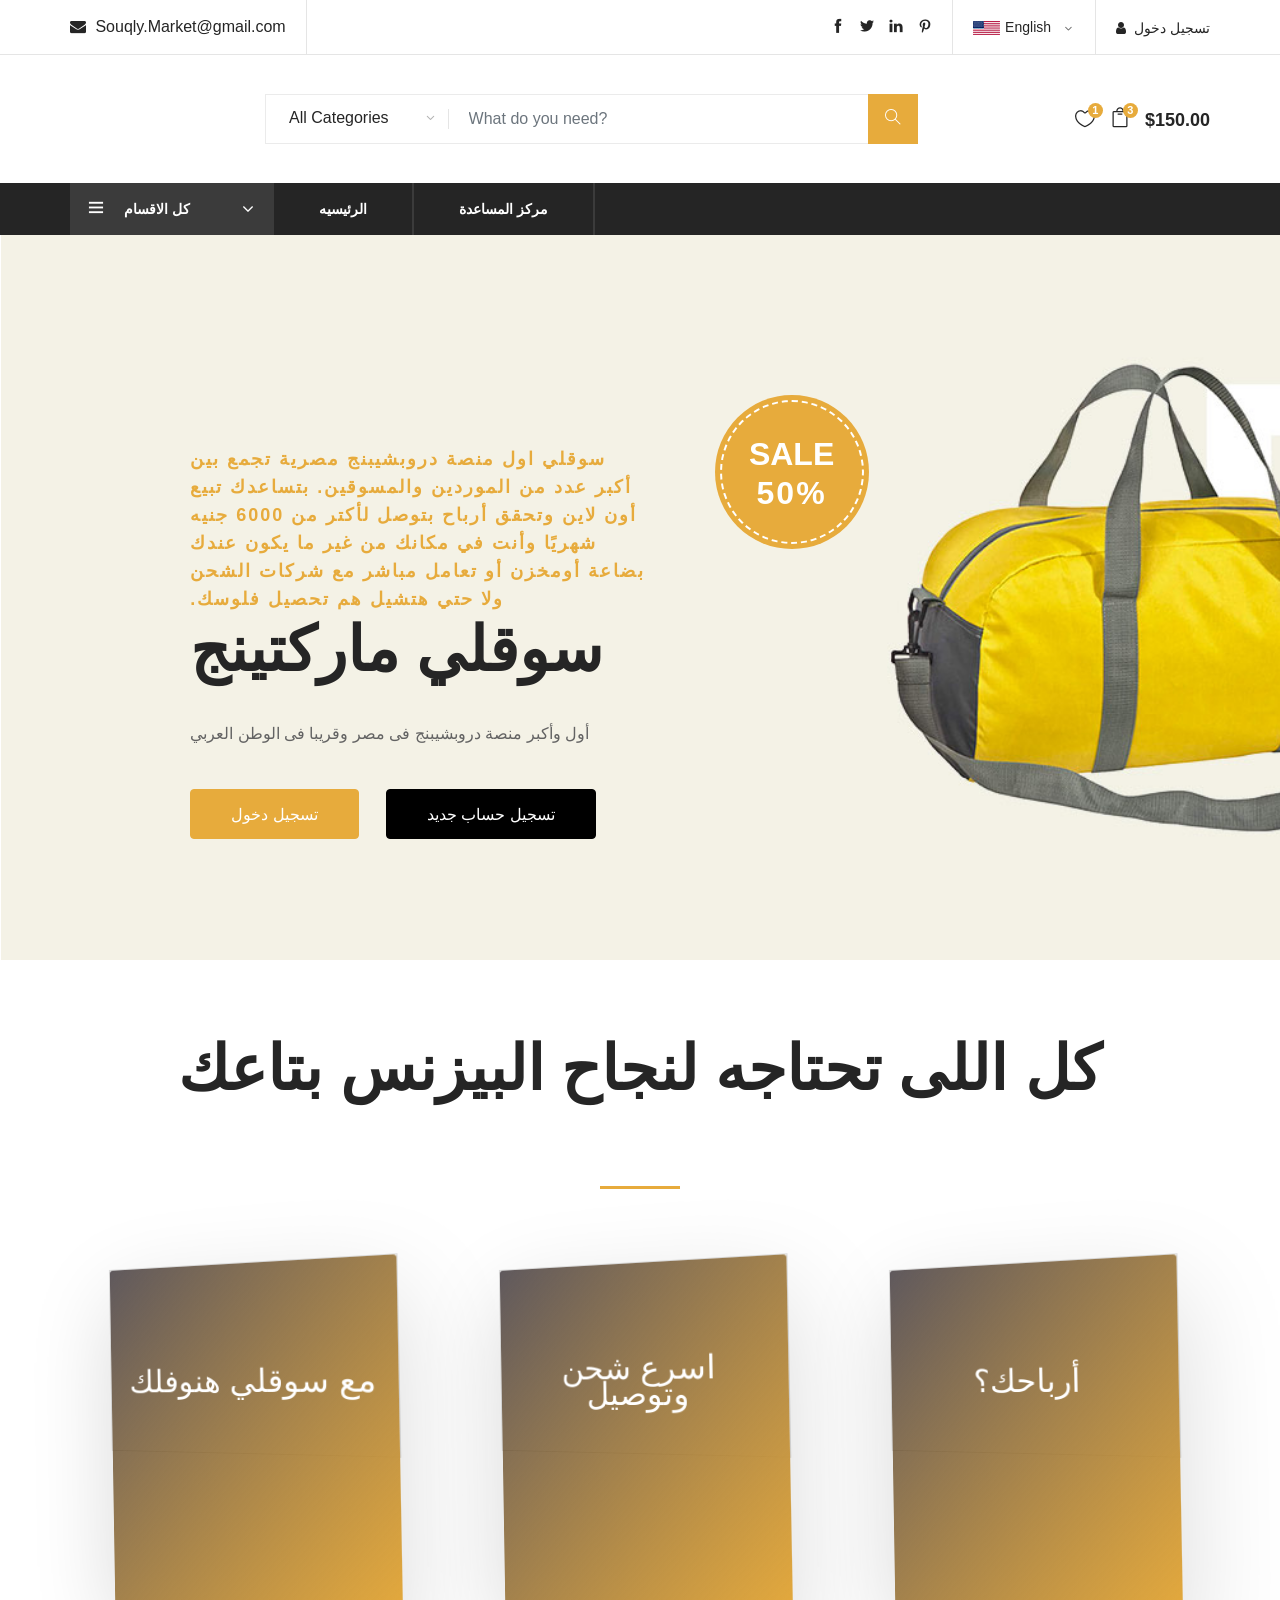
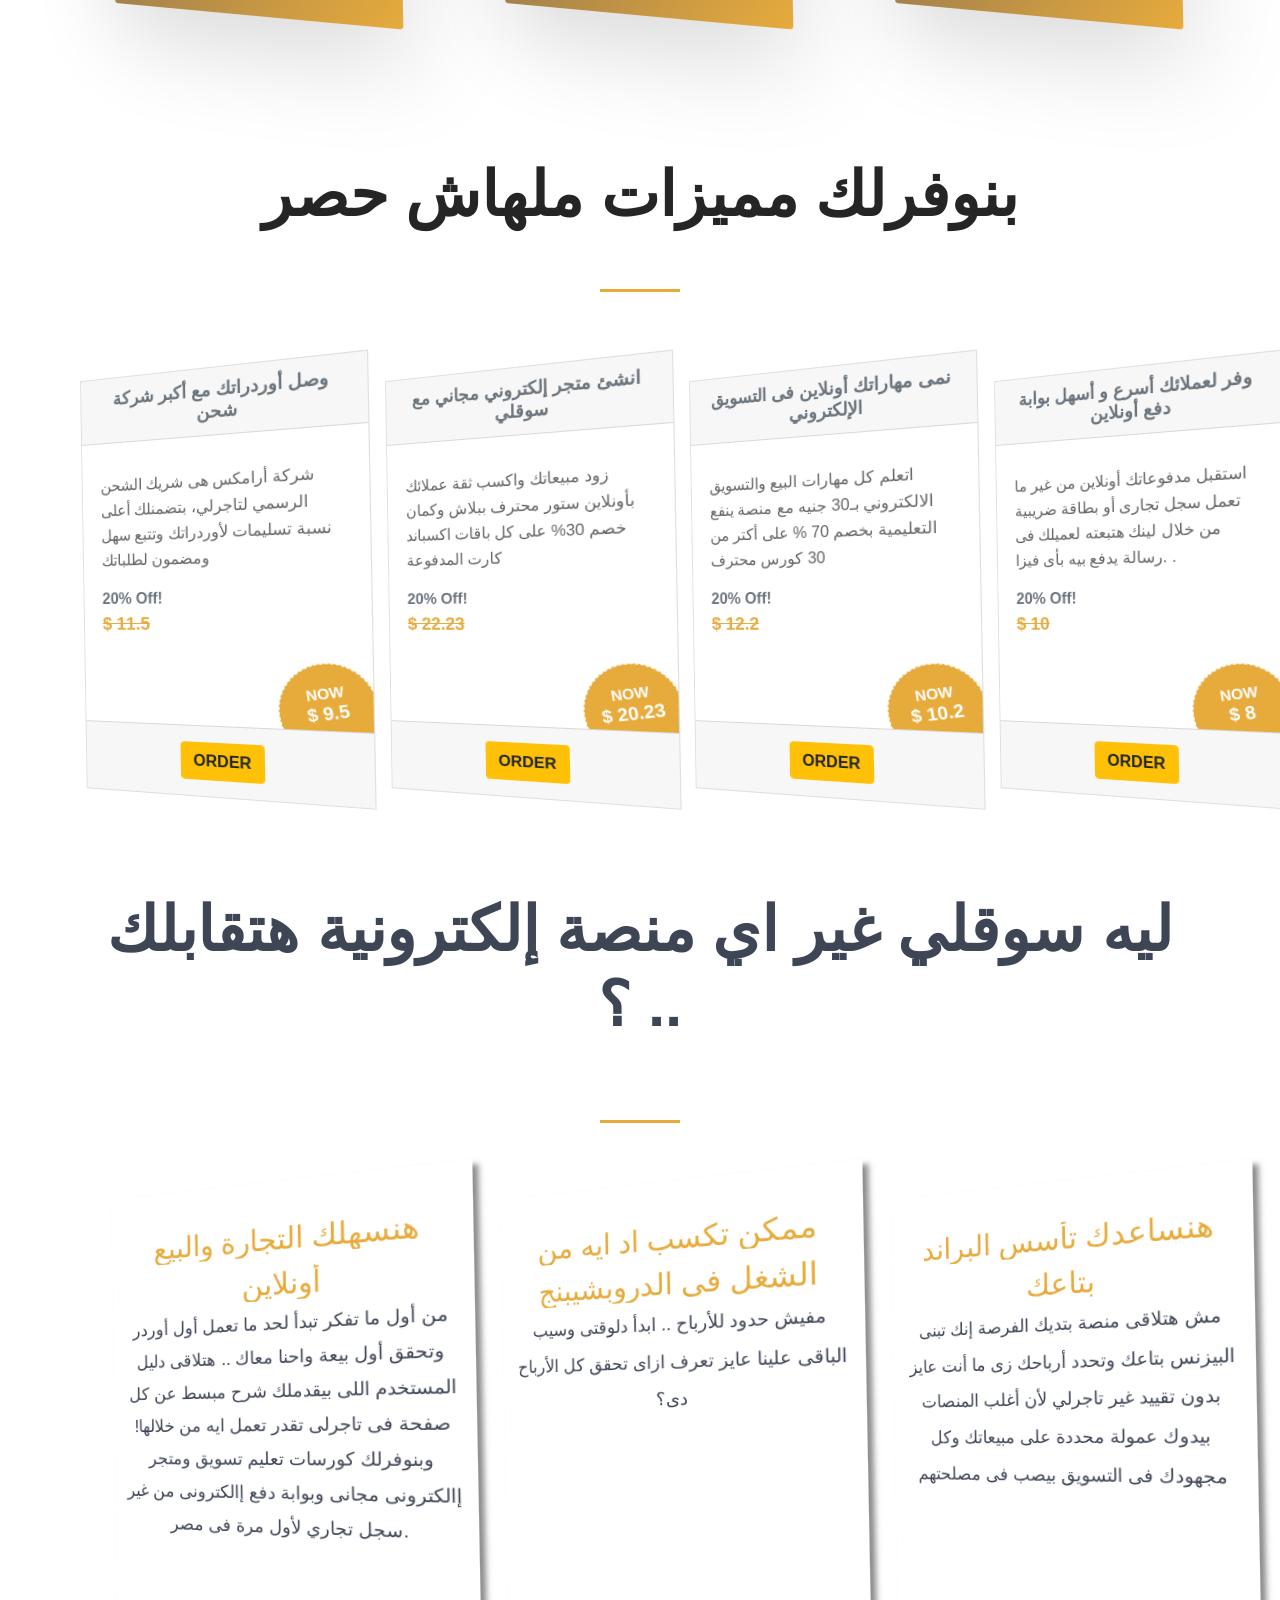
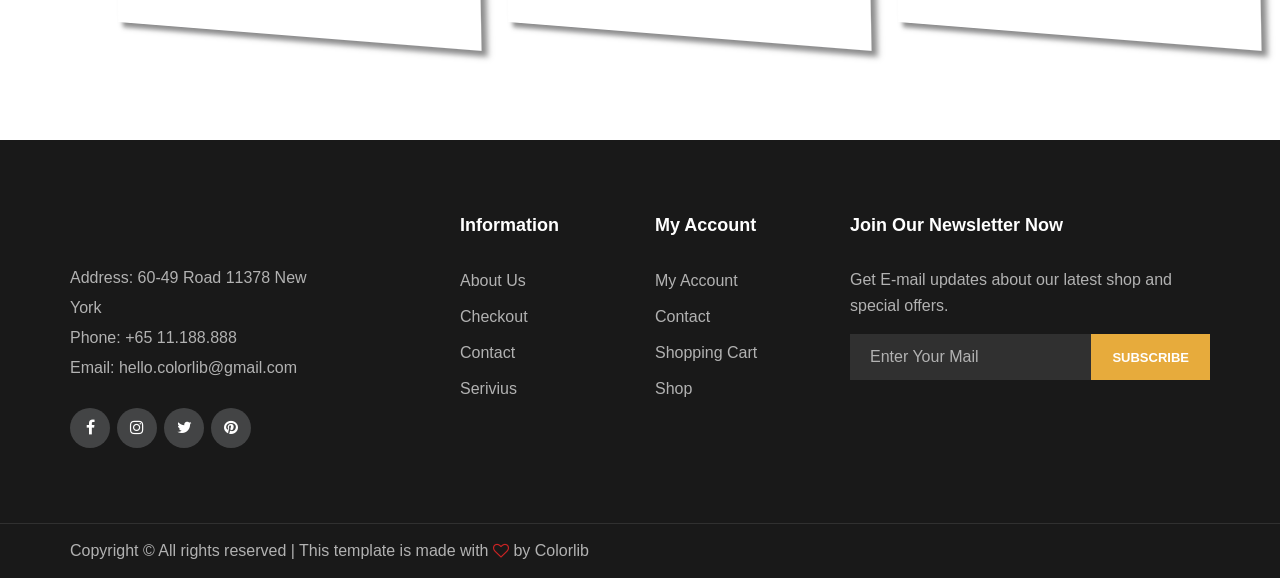
==== commit 50de5ba1: "Auto-generated commit [ci skip]" ====
--- a/Souqly-SPA/index.html
+++ b/Souqly-SPA/index.html
@@ -3,7 +3,7 @@
 <head>
   <meta charset="utf-8">
   <title>Souqly</title>
-  <base href="https://Ahmed-hussen.github.io/TESTGP">
+  <base href="Souqly-SPA">
   <meta name="viewport" content="width=device-width, initial-scale=1">
   <link rel="icon" type="image/x-icon" href="favicon.ico">
   <meta charset="UTF-8">
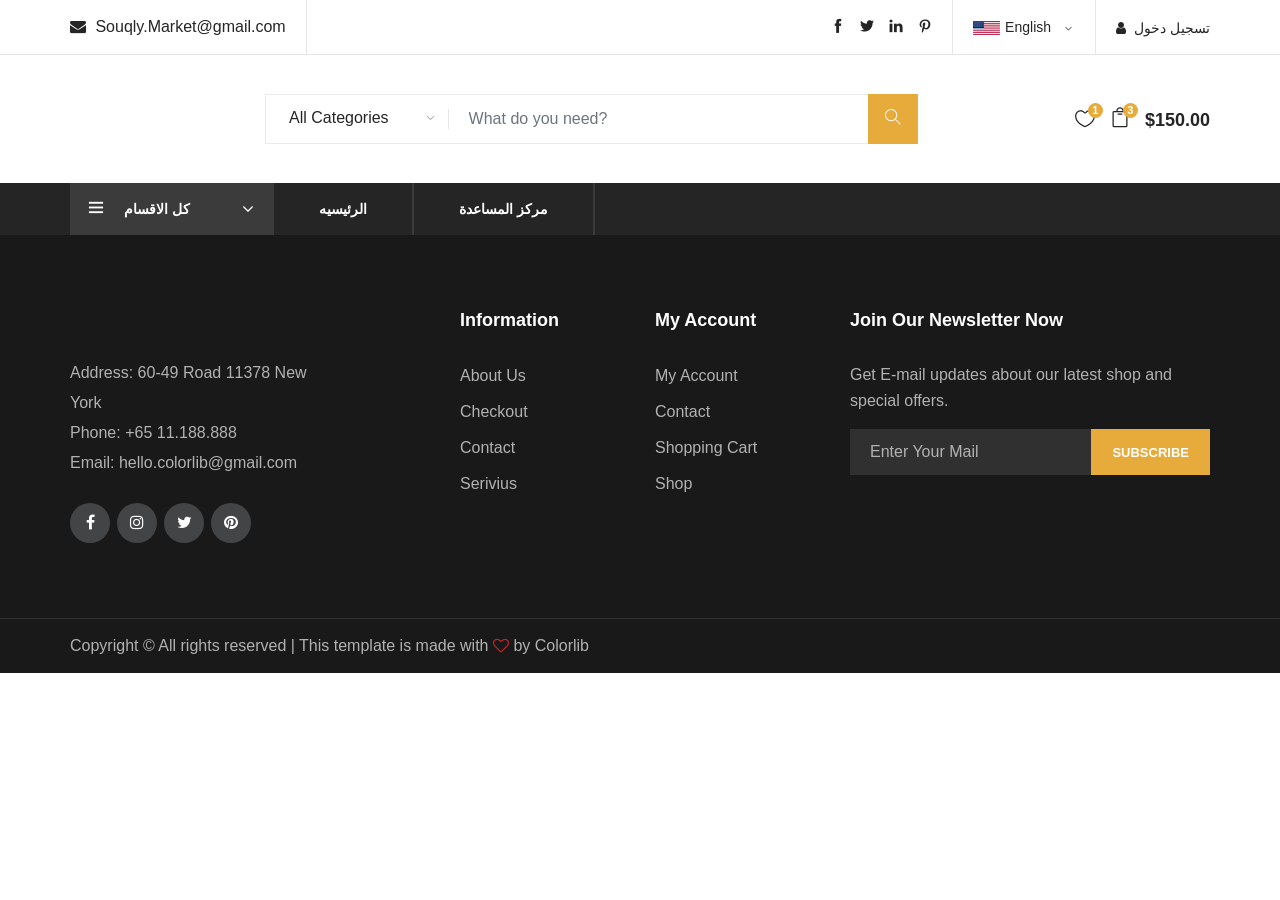
==== commit 7ba6b339: "Auto-generated commit [ci skip]" ====
--- a/Souqly-SPA/index.html
+++ b/Souqly-SPA/index.html
@@ -3,7 +3,7 @@
 <head>
   <meta charset="utf-8">
   <title>Souqly</title>
-  <base href="Souqly-SPA">
+  <base href="https://Ahmed-hussen.github.io/TESTGP">
   <meta name="viewport" content="width=device-width, initial-scale=1">
   <link rel="icon" type="image/x-icon" href="favicon.ico">
   <meta charset="UTF-8">
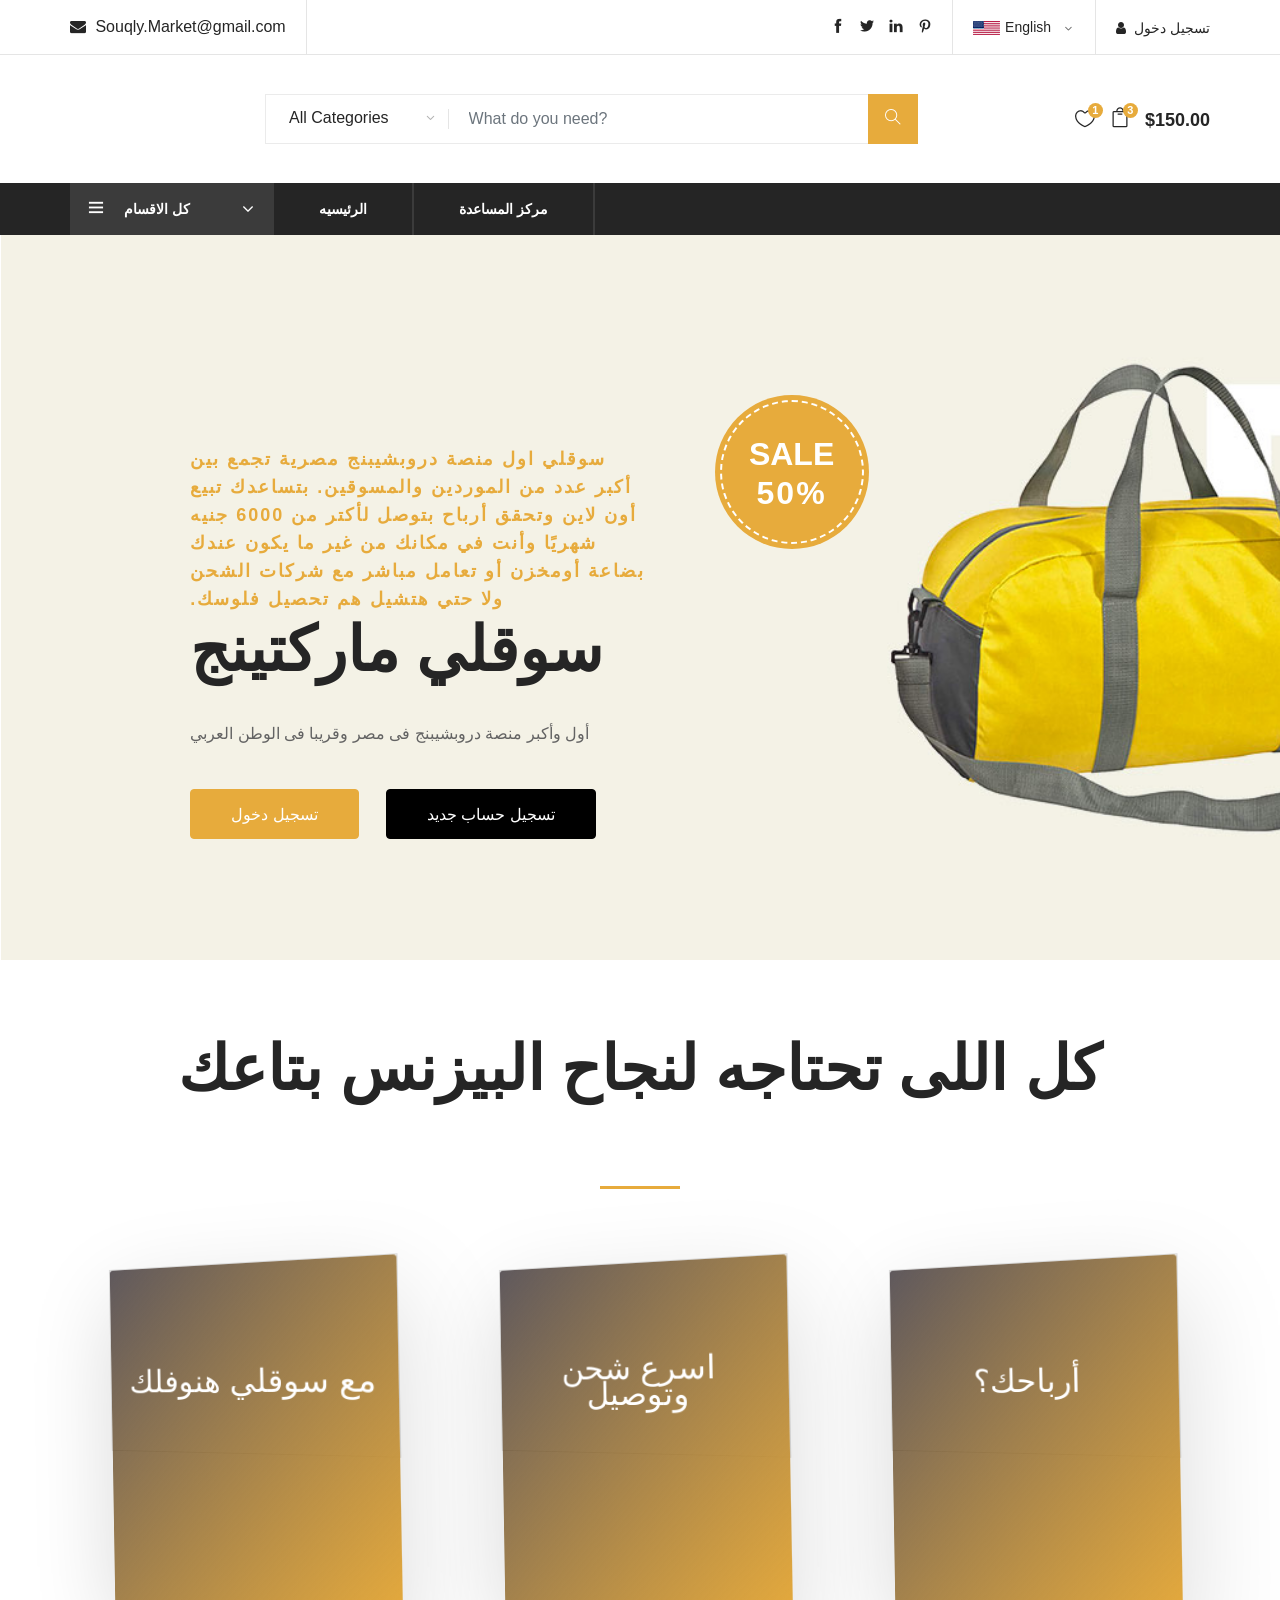
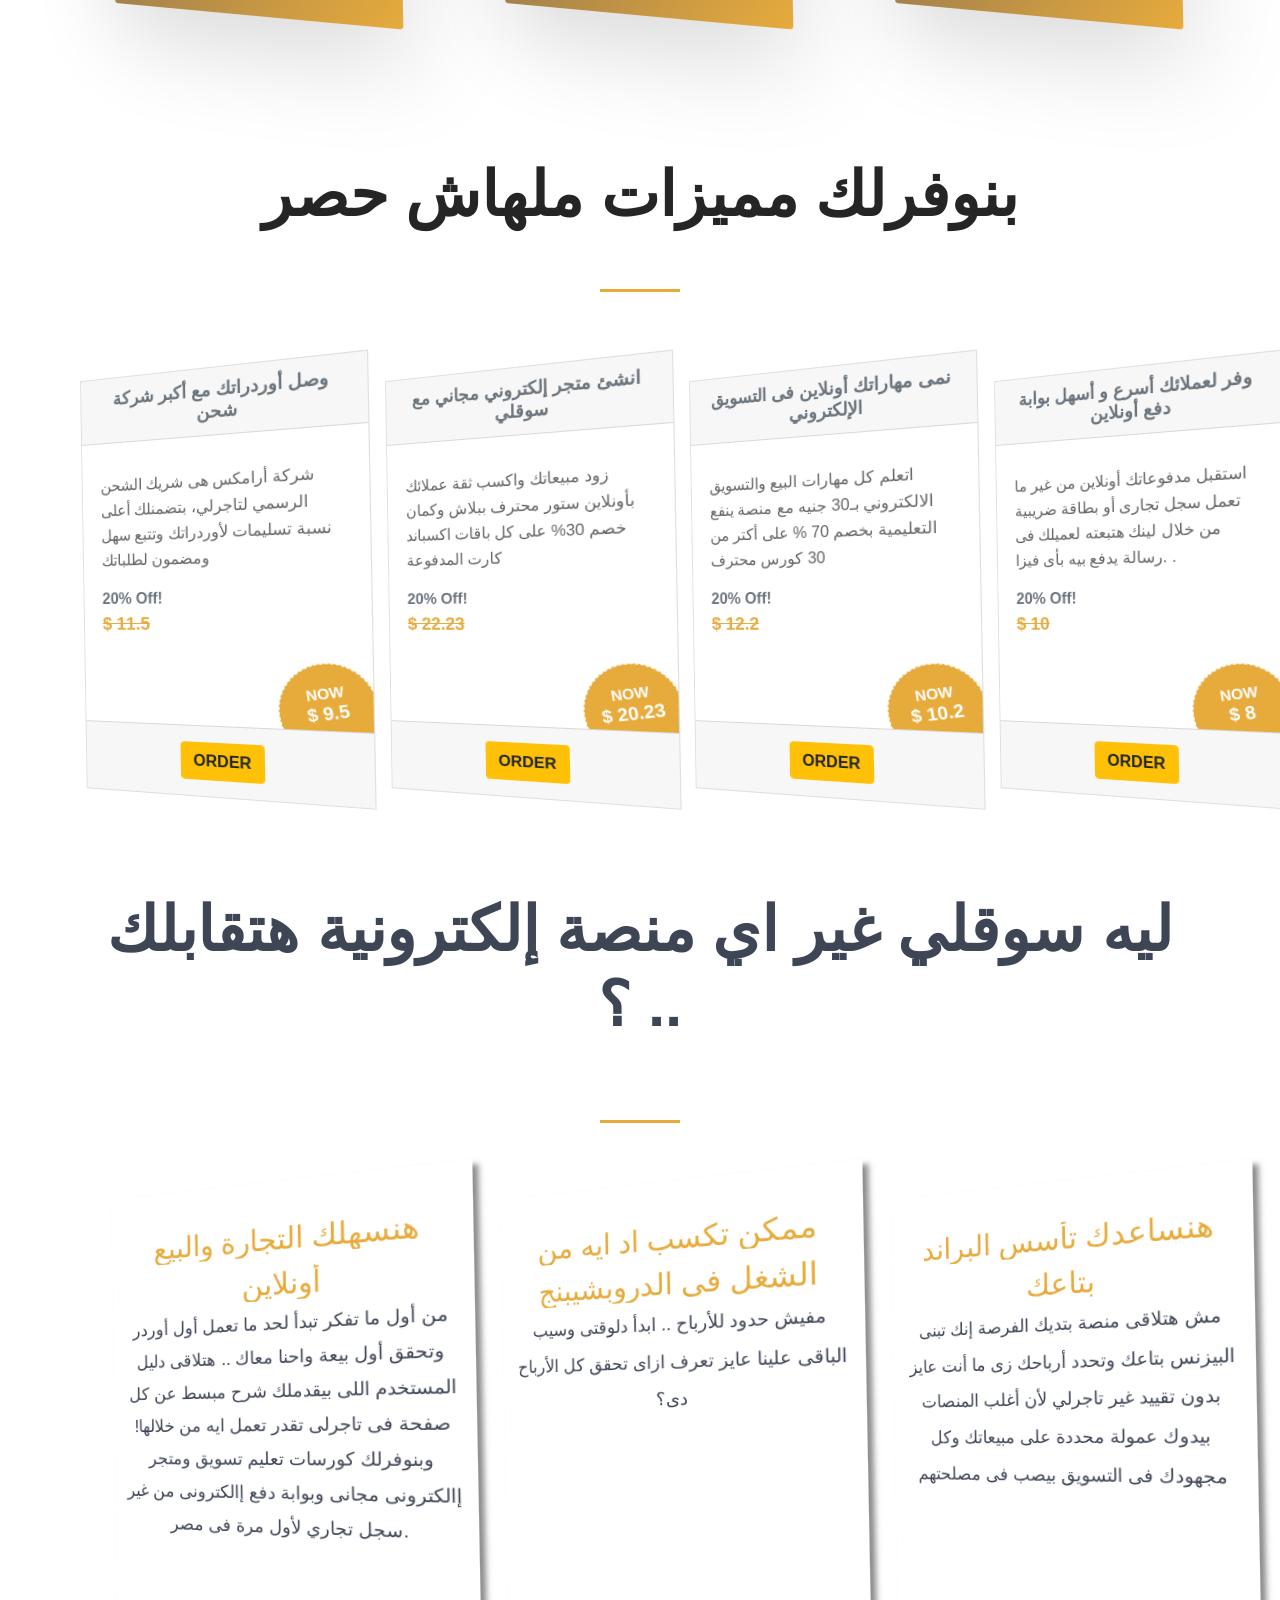
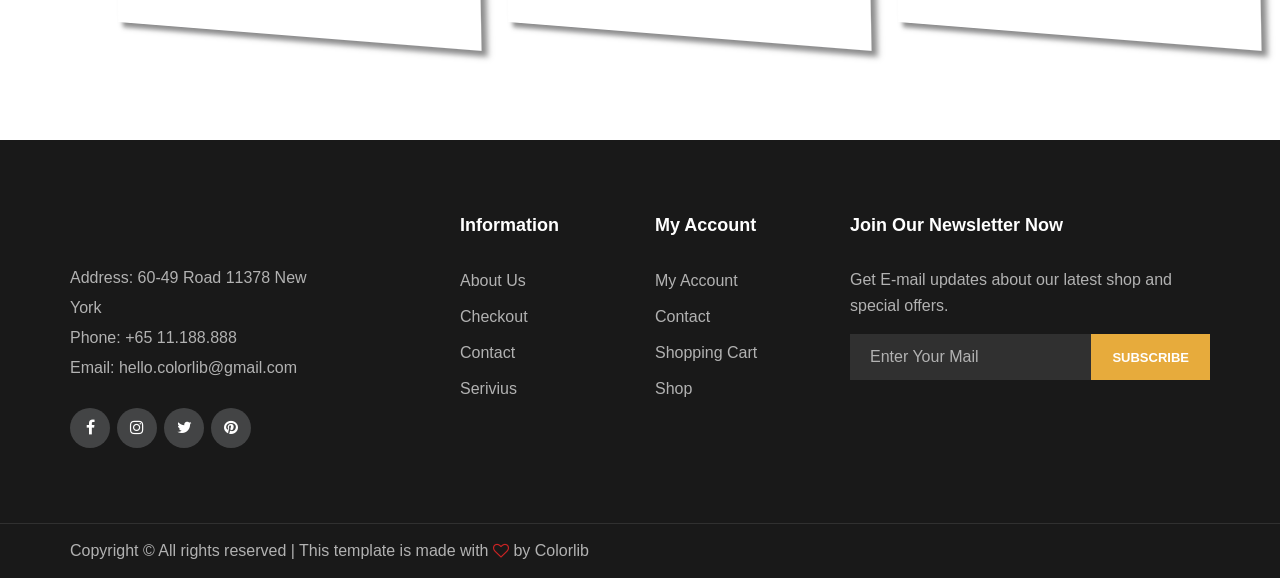
==== commit 36921a1a: "Auto-generated commit [ci skip]" ====
--- a/Souqly-SPA/index.html
+++ b/Souqly-SPA/index.html
@@ -3,7 +3,7 @@
 <head>
   <meta charset="utf-8">
   <title>Souqly</title>
-  <base href="https://Ahmed-hussen.github.io/TESTGP">
+  <base href="Souqly-SPA">
   <meta name="viewport" content="width=device-width, initial-scale=1">
   <link rel="icon" type="image/x-icon" href="favicon.ico">
   <meta charset="UTF-8">
@@ -27,8 +27,36 @@
     <div class="loader"></div>
 </div>
 
+ 
+
   <app-root></app-root>
 
+  <!-- Messenger Chat Plugin Code -->
+  <div id="fb-root"></div>
+
+  <!-- Your Chat Plugin code -->
+  <div id="fb-customer-chat" class="fb-customerchat">
+  </div>
+
+  <script>
+    var chatbox = document.getElementById('fb-customer-chat');
+    chatbox.setAttribute("page_id", "2272914072924168");
+    chatbox.setAttribute("attribution", "biz_inbox");
+    window.fbAsyncInit = function() {
+      FB.init({
+        xfbml            : true,
+        version          : 'v11.0'
+      });
+    };
+
+    (function(d, s, id) {
+      var js, fjs = d.getElementsByTagName(s)[0];
+      if (d.getElementById(id)) return;
+      js = d.createElement(s); js.id = id;
+      js.src = 'https://connect.facebook.net/ar_AR/sdk/xfbml.customerchat.js';
+      fjs.parentNode.insertBefore(js, fjs);
+    }(document, 'script', 'facebook-jssdk'));
+  </script>
 
 
       <!-- Js Plugins -->
